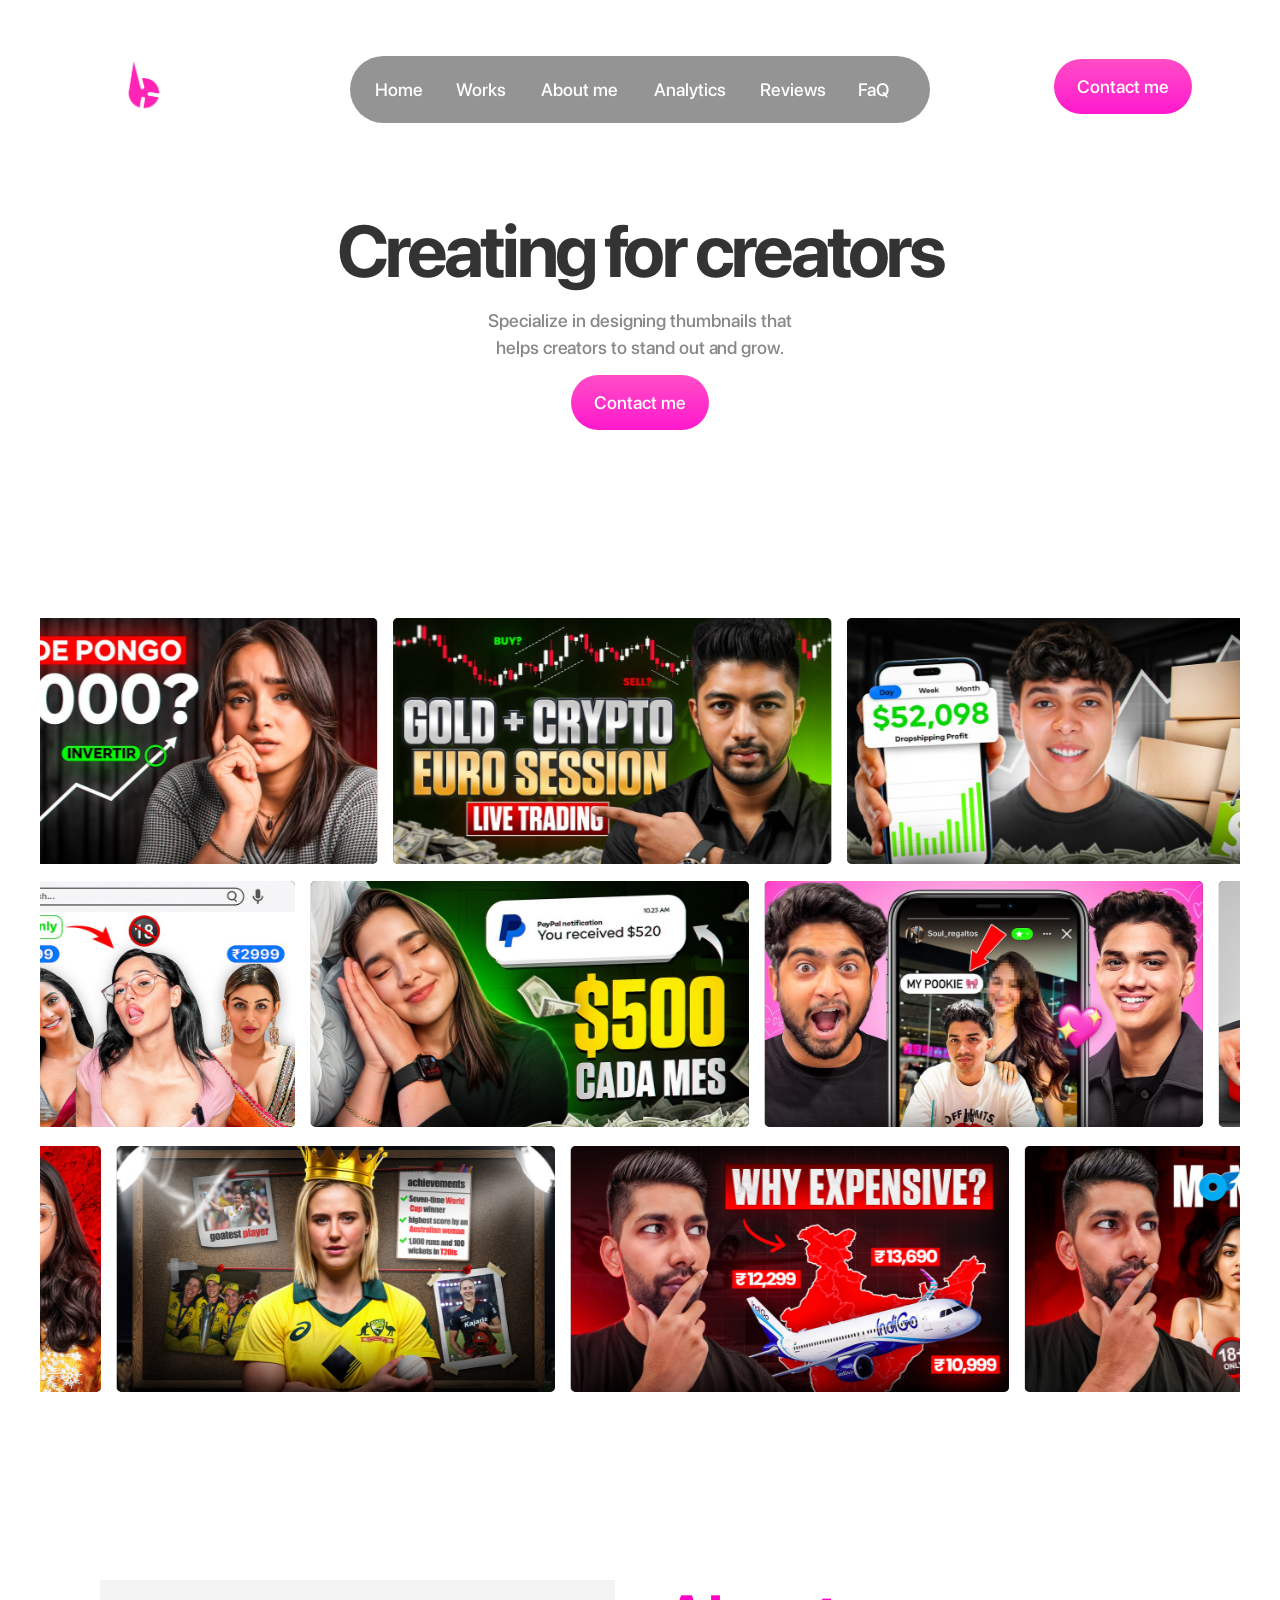
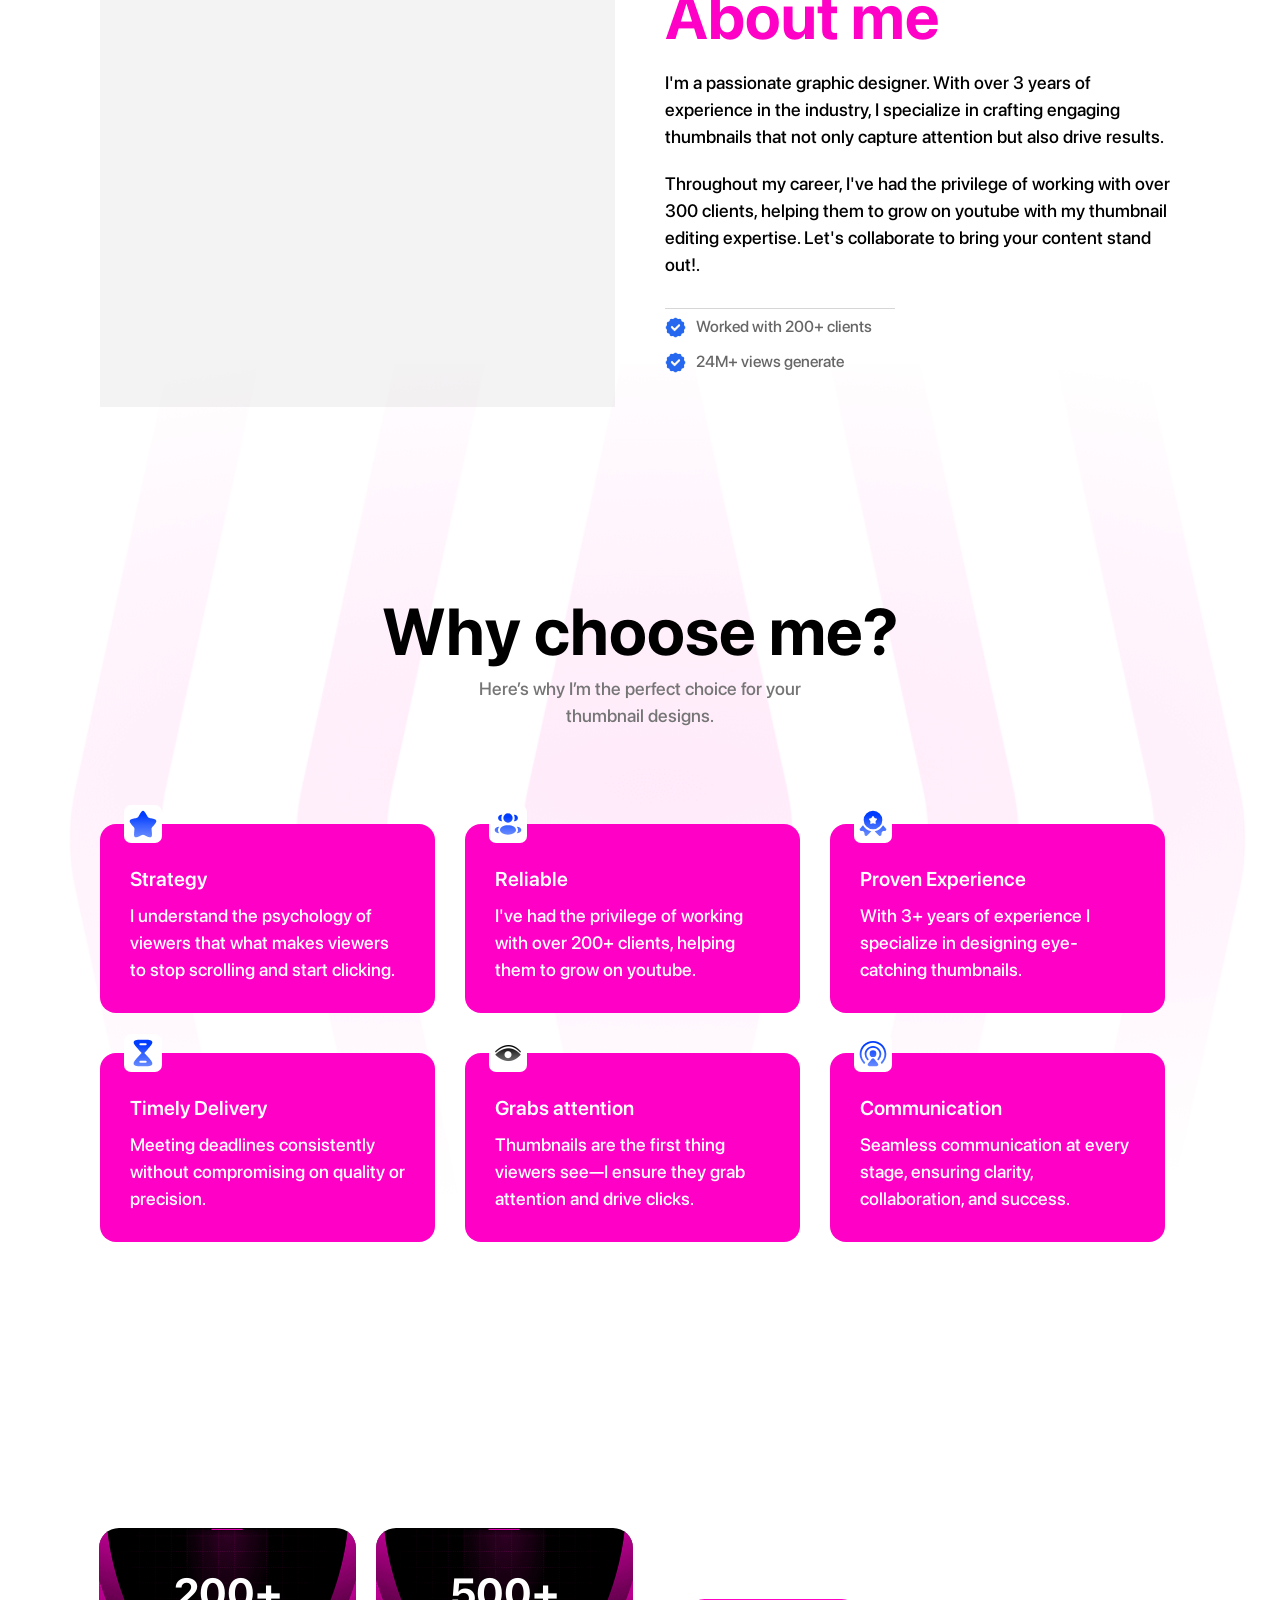
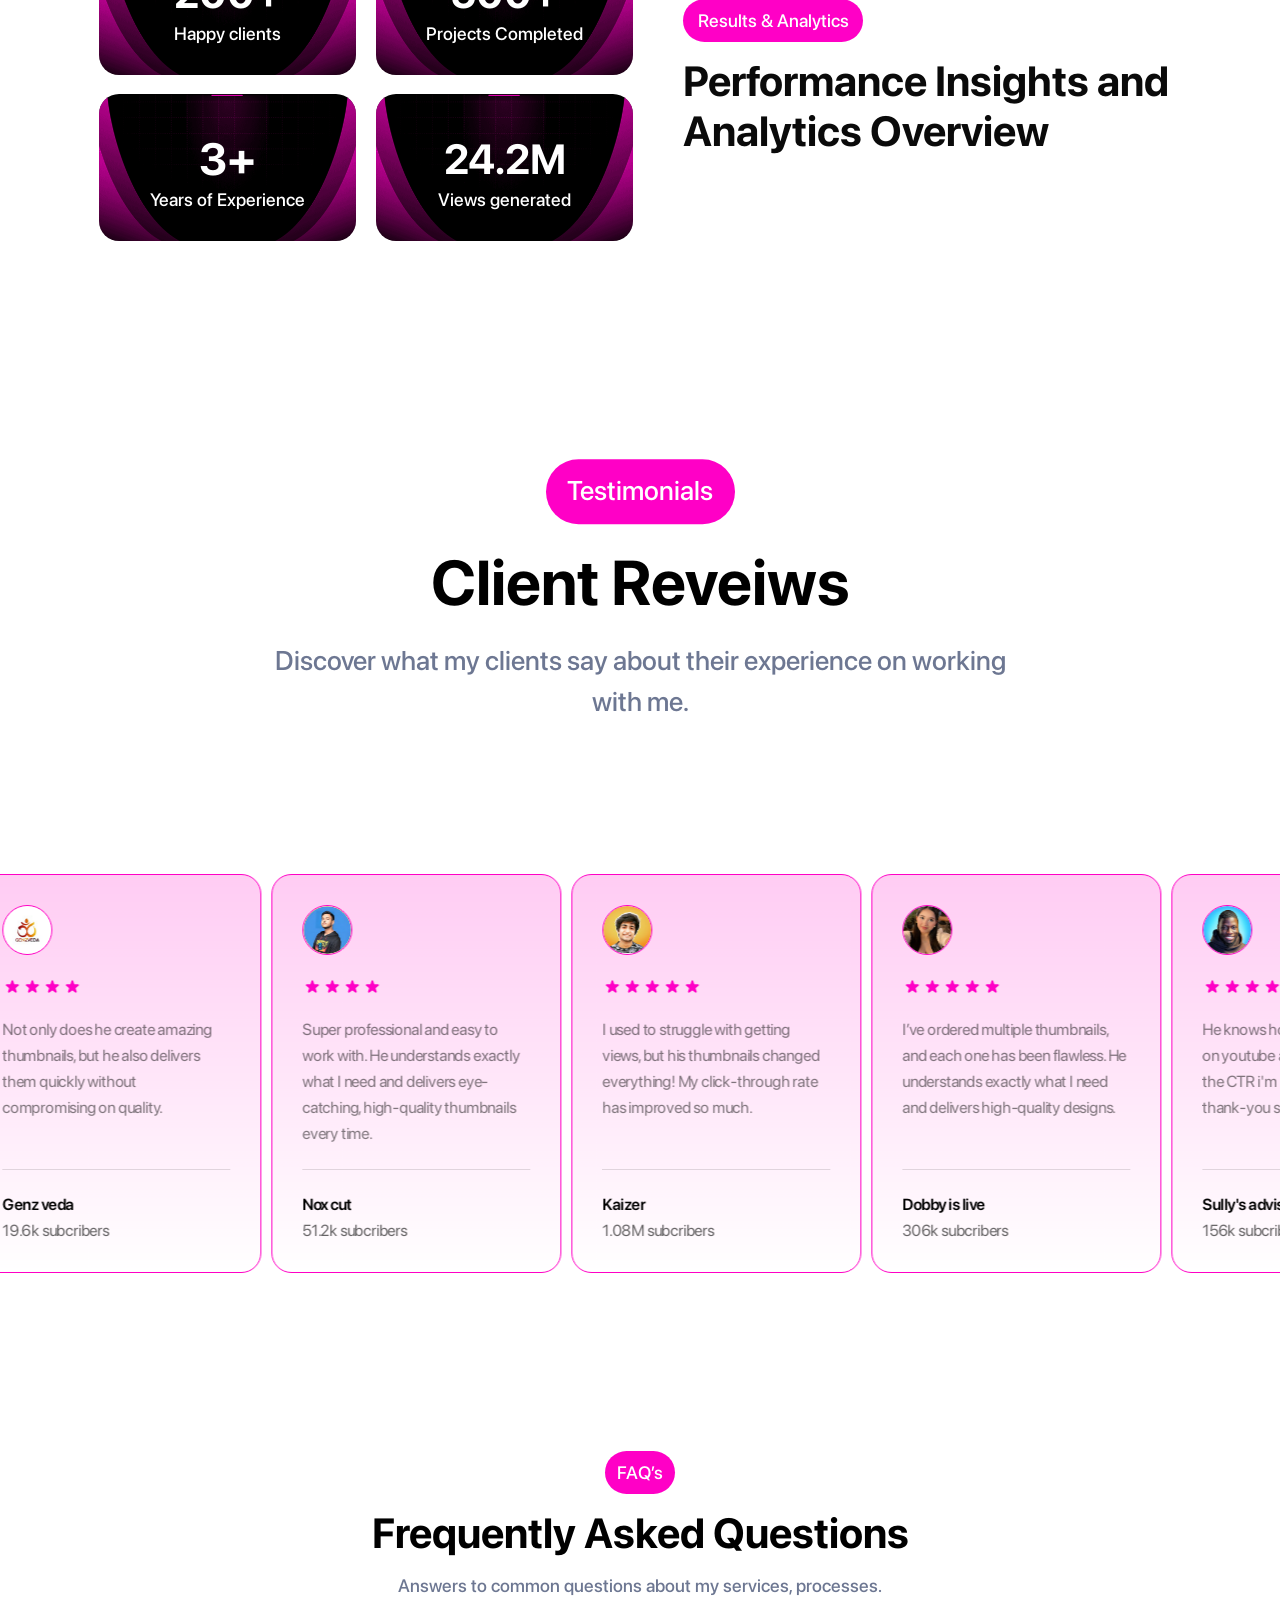
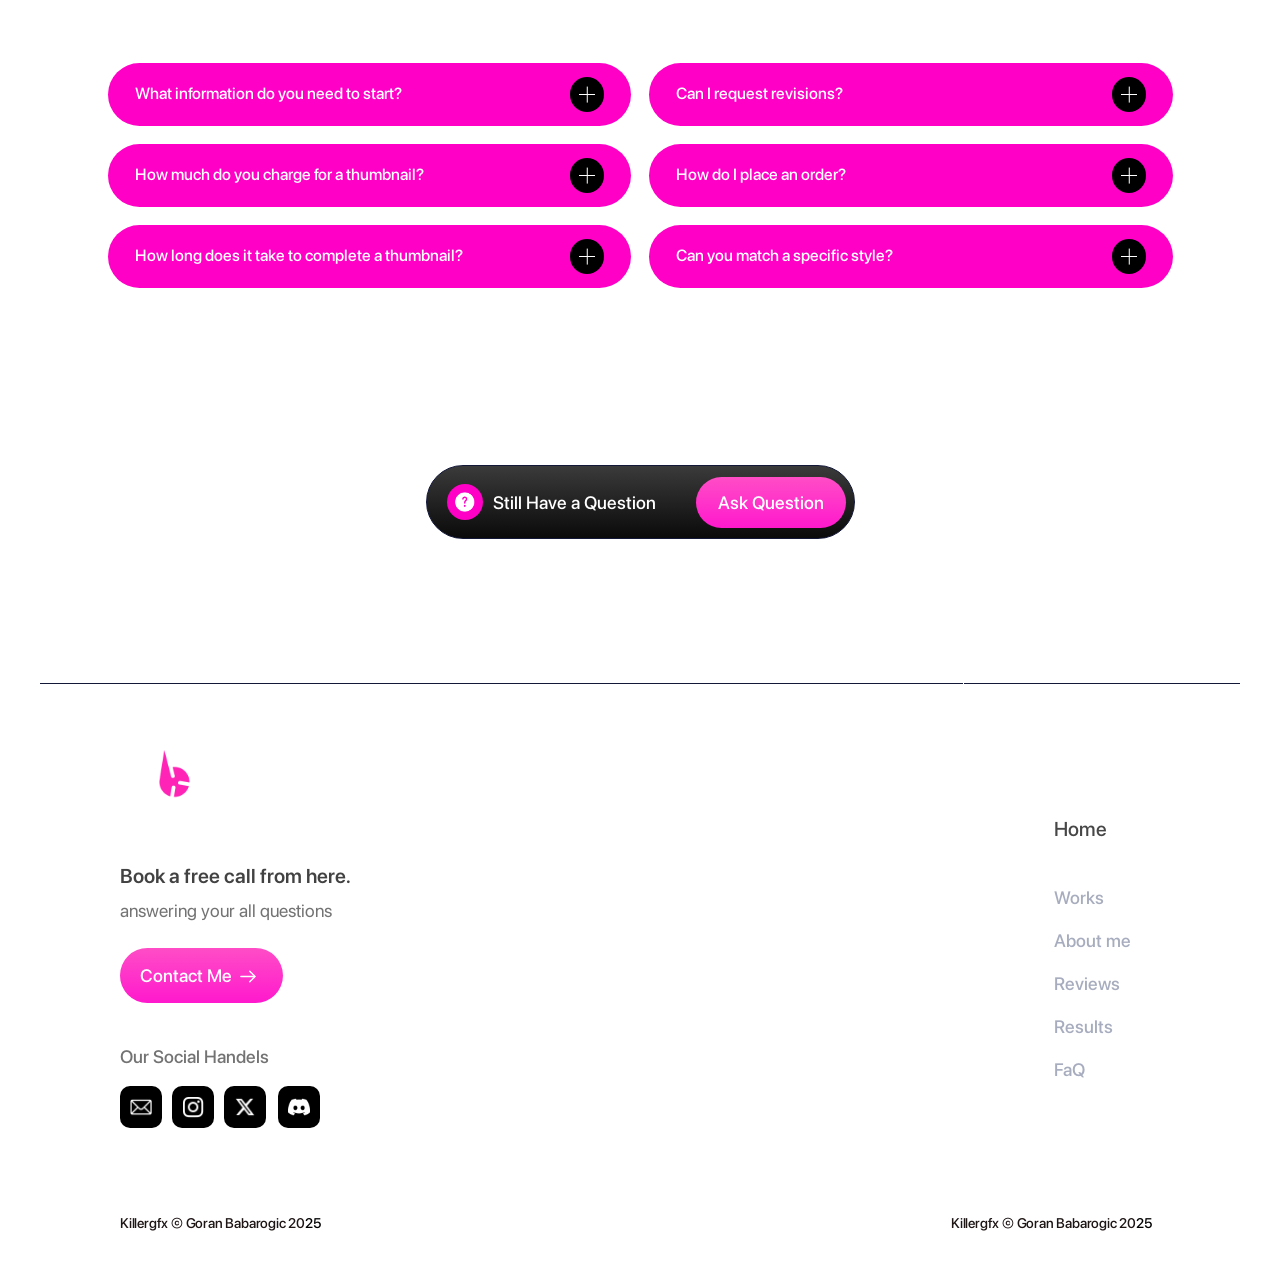
==== index.html @ c254baac "Build Killer Gfx thumbnail portfolio" ====
<!DOCTYPE html>
<html lang="en">
<head>
  <meta charset="UTF-8">
  <meta name="viewport" content="width=1200">
  <meta name="description" content="I'm a passionate graphic designer with 3+ years of experience, specializing in eye-catching YouTube thumbnails that drive results. I've worked with 300+ clients, helping their content stand out. Let’s collaborate!">
  <meta property="og:type" content="website">
  <meta property="og:title" content="Killer Gfx">
  <meta property="og:description" content="I'm a passionate graphic designer with 3+ years of experience, specializing in eye-catching YouTube thumbnails that drive results. I've worked with 300+ clients, helping their content stand out. Let’s collaborate!">
  <meta property="og:image" content="assets/img/og.png">
  <meta name="twitter:card" content="summary_large_image">
  <meta name="twitter:title" content="Killer Gfx">
  <meta name="twitter:description" content="I'm a passionate graphic designer with 3+ years of experience, specializing in eye-catching YouTube thumbnails that drive results. I've worked with 300+ clients, helping their content stand out. Let’s collaborate!">
  <meta name="twitter:image" content="assets/img/og.png">
  <meta name="robots" content="max-image-preview:large">
  <title>Killer Gfx</title>
  <link rel="icon" type="image/png" href="assets/img/favicon.png">
  <link rel="apple-touch-icon" href="assets/img/apple-touch-icon.png">
  <link rel="preload" href="assets/fonts/SF-Pro-Display-Regular.otf" as="font" type="font/otf" crossorigin>
  <link rel="preload" href="assets/fonts/SF-Pro-Display-Bold.otf" as="font" type="font/otf" crossorigin>
  <link rel="stylesheet" href="styles.css">
  <script>document.documentElement.classList.add('js');</script>
</head>
<body>
  <svg width="0" height="0" aria-hidden="true" focusable="false" style="position:absolute">
    <symbol id="star" viewBox="0 0 20 20">
      <path d="M9.049 2.927c.299-.921 1.603-.921 1.902 0l1.07 3.292a1 1 0 0 0 .951.691h3.461c.969 0 1.371 1.239.588 1.809l-2.8 2.034a1 1 0 0 0-.364 1.118l1.07 3.292c.299.921-.755 1.688-1.539 1.118l-2.8-2.034a1 1 0 0 0-1.176 0l-2.8 2.034c-.784.57-1.838-.197-1.539-1.118l1.07-3.292a1 1 0 0 0-.364-1.118L2.98 8.719c-.783-.57-.38-1.809.588-1.809h3.461a1 1 0 0 0 .951-.691l1.07-3.292Z" fill="#ff00c6"/>
    </symbol>
  </svg>

  <nav class="nav" aria-label="Main navigation">
    <div class="nav-inner">
      <a class="nav-logo" href="index.html" aria-label="Killergfx home">
        <img src="assets/img/logo.png" width="99" height="56" alt="Killergfx">
      </a>
      <div class="nav-pill">
        <div class="nav-links">
          <a class="nav-link" href="#home">Home</a>
          <a class="nav-link" href="#portfolio">Works</a>
          <a class="nav-link" href="#about">About me</a>
          <a class="nav-link" href="#result-analytics">Analytics</a>
          <a class="nav-link" href="#testimonials">Reviews</a>
          <a class="nav-link" href="#faq">FaQ</a>
        </div>
      </div>
      <a class="btn-pink nav-cta" href="contact.html">Contact me</a>
    </div>
  </nav>

  <main class="page">
    <header class="hero" id="home">
      <h1 class="hero-title">Creating for creators</h1>
      <p class="hero-sub">Specialize in designing thumbnails that <br>helps creators to stand out and grow.</p>
      <a class="btn-pink hero-cta" href="contact.html">Contact me</a>
    </header>

    <section class="portfolio" id="portfolio" aria-label="Selected thumbnail work">
      <div class="marquee-row" data-speed="50" data-direction="left">
        <div class="marquee-track">
          <div class="thumb"><img src="assets/thumbs/r1-01.jpg" width="438" height="246" alt="Thumbnail design 1" loading="eager"></div>
          <div class="thumb"><img src="assets/thumbs/r1-02.jpg" width="438" height="246" alt="Thumbnail design 2"></div>
          <div class="thumb"><img src="assets/thumbs/r1-03.jpg" width="438" height="246" alt="Thumbnail design 3"></div>
          <div class="thumb"><img src="assets/thumbs/r1-04.jpg" width="438" height="246" alt="Thumbnail design 4"></div>
          <div class="thumb"><img src="assets/thumbs/r1-05.jpg" width="438" height="246" alt="Thumbnail design 5"></div>
          <div class="thumb"><img src="assets/thumbs/r1-06.jpg" width="438" height="246" alt="Thumbnail design 6"></div>
          <div class="thumb"><img src="assets/thumbs/r1-07.jpg" width="438" height="246" alt="Thumbnail design 7"></div>
          <div class="thumb"><img src="assets/thumbs/r1-08.jpg" width="438" height="246" alt="Thumbnail design 8"></div>
          <div class="thumb"><img src="assets/thumbs/r1-09.jpg" width="438" height="246" alt="Thumbnail design 9"></div>
          <div class="thumb"><img src="assets/thumbs/r1-10.jpg" width="438" height="246" alt="Thumbnail design 10"></div>
        </div>
      </div>
      <div class="marquee-row" data-speed="50" data-direction="right" data-offset="170">
        <div class="marquee-track">
          <div class="thumb"><img src="assets/thumbs/r2-01.jpg" width="438" height="246" alt="Thumbnail design 11"></div>
          <div class="thumb"><img src="assets/thumbs/r2-02.jpg" width="438" height="246" alt="Thumbnail design 12"></div>
          <div class="thumb"><img src="assets/thumbs/r2-03.jpg" width="438" height="246" alt="Thumbnail design 13"></div>
          <div class="thumb"><img src="assets/thumbs/r2-04.jpg" width="438" height="246" alt="Thumbnail design 14"></div>
          <div class="thumb"><img src="assets/thumbs/r2-05.jpg" width="438" height="246" alt="Thumbnail design 15"></div>
          <div class="thumb"><img src="assets/thumbs/r2-06.jpg" width="438" height="246" alt="Thumbnail design 16"></div>
          <div class="thumb"><img src="assets/thumbs/r2-07.jpg" width="438" height="246" alt="Thumbnail design 17"></div>
          <div class="thumb"><img src="assets/thumbs/r2-08.jpg" width="438" height="246" alt="Thumbnail design 18"></div>
          <div class="thumb"><img src="assets/thumbs/r2-09.jpg" width="438" height="246" alt="Thumbnail design 19"></div>
          <div class="thumb"><img src="assets/thumbs/r2-10.jpg" width="438" height="246" alt="Thumbnail design 20"></div>
          <div class="thumb"><img src="assets/thumbs/r2-11.jpg" width="438" height="246" alt="Thumbnail design 21"></div>
        </div>
      </div>
      <div class="marquee-row" data-speed="50" data-direction="right" data-offset="430">
        <div class="marquee-track">
          <div class="thumb"><img src="assets/thumbs/r3-01.jpg" width="438" height="246" alt="Thumbnail design 22"></div>
          <div class="thumb"><img src="assets/thumbs/r3-02.jpg" width="438" height="246" alt="Thumbnail design 23"></div>
          <div class="thumb"><img src="assets/thumbs/r3-03.jpg" width="438" height="246" alt="Thumbnail design 24"></div>
          <div class="thumb"><img src="assets/thumbs/r3-04.jpg" width="438" height="246" alt="Thumbnail design 25"></div>
          <div class="thumb"><img src="assets/thumbs/r3-05.jpg" width="438" height="246" alt="Thumbnail design 26"></div>
          <div class="thumb"><img src="assets/thumbs/r3-06.jpg" width="438" height="246" alt="Thumbnail design 27"></div>
          <div class="thumb"><img src="assets/thumbs/r3-07.jpg" width="438" height="246" alt="Thumbnail design 28"></div>
          <div class="thumb"><img src="assets/thumbs/r3-08.jpg" width="438" height="246" alt="Thumbnail design 29"></div>
          <div class="thumb"><img src="assets/thumbs/r3-09.jpg" width="438" height="246" alt="Thumbnail design 30"></div>
        </div>
      </div>
    </section>

    <div class="about-wrap">
      <section class="about" id="about">
        <div class="about-video">
          <video src="assets/video/about.mp4" autoplay muted loop playsinline preload="auto" aria-label="Showreel of thumbnail work"></video>
        </div>
        <div class="about-content">
          <h2>About me</h2>
          <div class="about-copy">
            <p>I'm a passionate graphic designer. With over 3 years of experience in the industry, I specialize in crafting engaging thumbnails that not only capture attention but also drive results.</p>
            <p>Throughout my career, I've had the privilege of working with over 300 clients, helping them to grow on youtube with my thumbnail editing expertise. Let's collaborate to bring your content stand out!.</p>
          </div>
          <div class="about-divider"></div>
          <div class="about-points">
            <div class="about-point"><img src="assets/img/check.png" width="21" height="21" alt=""> <span>Worked with 200+ clients</span></div>
            <div class="about-point"><img src="assets/img/check.png" width="21" height="21" alt=""> <span>24M+ views generate</span></div>
          </div>
        </div>
      </section>

      <section class="why" id="why-us">
        <div class="why-design" aria-hidden="true"><img src="assets/img/design.png" alt=""></div>
        <div class="why-header">
          <h2>Why choose me?</h2>
          <p>Here’s why I’m the perfect choice for your thumbnail designs.</p>
        </div>
        <div class="why-grid">
          <div class="why-row">
            <article class="why-card">
              <div class="why-icon"><img src="assets/img/icon-strategy.svg" alt=""></div>
              <h3>Strategy</h3>
              <p>I understand the psychology of viewers that what makes viewers to stop scrolling and start clicking.</p>
            </article>
            <article class="why-card">
              <div class="why-icon"><img src="assets/img/icon-reliable.svg" alt=""></div>
              <h3>Reliable</h3>
              <p>I've had the privilege of working with over 200+ clients, helping them to grow on youtube.</p>
            </article>
            <article class="why-card">
              <div class="why-icon"><img src="assets/img/icon-experience.svg" alt=""></div>
              <h3>Proven Experience</h3>
              <p>With 3+ years of experience I specialize in designing eye-catching thumbnails.</p>
            </article>
          </div>
          <div class="why-row">
            <article class="why-card">
              <div class="why-icon"><img src="assets/img/icon-timely.svg" alt=""></div>
              <h3>Timely Delivery</h3>
              <p>Meeting deadlines consistently without compromising on quality or precision.</p>
            </article>
            <article class="why-card">
              <div class="why-icon"><img src="assets/img/icon-attention.png" alt=""></div>
              <h3>Grabs attention</h3>
              <p>Thumbnails are the first thing viewers see—I ensure they grab attention and drive clicks.</p>
            </article>
            <article class="why-card">
              <div class="why-icon"><img src="assets/img/icon-communication.svg" alt=""></div>
              <h3>Communication</h3>
              <p>Seamless communication at every stage, ensuring clarity, collaboration, and success.</p>
            </article>
          </div>
        </div>
      </section>
    </div>

    <section class="results" id="result-analytics" aria-label="Results and analytics">
      <div class="results-cards">
        <article class="stat-card">
          <img src="assets/img/result-bg.png" alt="">
          <h2>200+</h2>
          <p>Happy clients</p>
        </article>
        <article class="stat-card">
          <img src="assets/img/result-bg.png" alt="">
          <h2>500+</h2>
          <p>Projects Completed</p>
        </article>
        <article class="stat-card stat-card--small">
          <img src="assets/img/result-bg.png" alt="">
          <h2 data-years>1+</h2>
          <p>Years of Experience</p>
        </article>
        <article class="stat-card">
          <img src="assets/img/result-bg.png" alt="">
          <h2>24.2M</h2>
          <p>Views generated</p>
        </article>
      </div>
      <div class="results-right">
        <div class="pill">Results &amp; Analytics</div>
        <h2>Performance Insights and Analytics Overview</h2>
      </div>
    </section>

    <section class="testimonials" id="testimonials">
      <div class="testi-head">
        <div class="pill">Testimonials</div>
        <h2>Client Reveiws</h2>
        <p>Discover what my clients say about their experience on working with me.</p>
      </div>
    </section>

    <div class="testi-ticker" aria-label="Client testimonials">
      <ul class="testi-track" id="testiTrack">
        <li>
          <article class="testi-card">
            <div class="testi-content">
              <div class="testi-top">
                <div class="testi-avatar"><img src="assets/img/avatar-1.jpg" width="50" height="50" alt="Jazmin bautista"></div>
                <div class="testi-social" aria-hidden="true"></div>
              </div>
              <div class="testi-middle">
                <div class="stars" aria-label="5 out of 5 stars">
                  <svg viewBox="0 0 20 20"><use href="#star"/></svg><svg viewBox="0 0 20 20"><use href="#star"/></svg><svg viewBox="0 0 20 20"><use href="#star"/></svg><svg viewBox="0 0 20 20"><use href="#star"/></svg><svg viewBox="0 0 20 20"><use href="#star"/></svg>
                </div>
                <p class="testi-body">I really love your work. While there’s tons of thumbnail designers I really love how you are professional and able to turn in work very efficiently.</p>
              </div>
              <div class="testi-bottom">
                <div class="testi-sep"></div>
                <div class="testi-meta">
                  <p class="testi-name">Jazmin bautista</p>
                  <p class="testi-subs">66.9k subcribers</p>
                </div>
              </div>
            </div>
          </article>
        </li>
        <li>
          <article class="testi-card">
            <div class="testi-content">
              <div class="testi-top">
                <div class="testi-avatar"><img src="assets/img/avatar-2.jpg" width="50" height="50" alt="Traders paradise"></div>
                <div class="testi-social" aria-hidden="true"></div>
              </div>
              <div class="testi-middle">
                <div class="stars" aria-label="5 out of 5 stars">
                  <svg viewBox="0 0 20 20"><use href="#star"/></svg><svg viewBox="0 0 20 20"><use href="#star"/></svg><svg viewBox="0 0 20 20"><use href="#star"/></svg><svg viewBox="0 0 20 20"><use href="#star"/></svg><svg viewBox="0 0 20 20"><use href="#star"/></svg>
                </div>
                <p class="testi-body">we are working together since last 6 months, and his thumbnails are so good that its not only make my videos clickable but also save my time.</p>
              </div>
              <div class="testi-bottom">
                <div class="testi-sep"></div>
                <div class="testi-meta">
                  <p class="testi-name">Traders paradise</p>
                  <p class="testi-subs">736k subcribers</p>
                </div>
              </div>
            </div>
          </article>
        </li>
        <li>
          <article class="testi-card">
            <div class="testi-content">
              <div class="testi-top">
                <div class="testi-avatar"><img src="assets/img/avatar-3.jpg" width="50" height="50" alt="Emiir"></div>
                <div class="testi-social" aria-hidden="true"></div>
              </div>
              <div class="testi-middle">
                <div class="stars" aria-label="5 out of 5 stars">
                  <svg viewBox="0 0 20 20"><use href="#star"/></svg><svg viewBox="0 0 20 20"><use href="#star"/></svg><svg viewBox="0 0 20 20"><use href="#star"/></svg><svg viewBox="0 0 20 20"><use href="#star"/></svg><svg viewBox="0 0 20 20"><use href="#star"/></svg>
                </div>
                <p class="testi-body">"I absolutely love his gaming thumbnails! If you're looking for a top-notch thumbnail designer, I highly recommend him. His work is simply amazing!</p>
              </div>
              <div class="testi-bottom">
                <div class="testi-sep"></div>
                <div class="testi-meta">
                  <p class="testi-name">Emiir</p>
                  <p class="testi-subs">43.7k subcribers</p>
                </div>
              </div>
            </div>
          </article>
        </li>
        <li>
          <article class="testi-card">
            <div class="testi-content">
              <div class="testi-top">
                <div class="testi-avatar"><img src="assets/img/avatar-4.jpg" width="50" height="50" alt="Genz veda"></div>
                <div class="testi-social" aria-hidden="true"></div>
              </div>
              <div class="testi-middle">
                <div class="stars" aria-label="4 out of 5 stars">
                  <svg viewBox="0 0 20 20"><use href="#star"/></svg><svg viewBox="0 0 20 20"><use href="#star"/></svg><svg viewBox="0 0 20 20"><use href="#star"/></svg><svg viewBox="0 0 20 20"><use href="#star"/></svg>
                </div>
                <p class="testi-body">Not only does he create amazing thumbnails, but he also delivers them quickly without compromising on quality.</p>
              </div>
              <div class="testi-bottom">
                <div class="testi-sep"></div>
                <div class="testi-meta">
                  <p class="testi-name">Genz veda</p>
                  <p class="testi-subs">19.6k subcribers</p>
                </div>
              </div>
            </div>
          </article>
        </li>
        <li>
          <article class="testi-card">
            <div class="testi-content">
              <div class="testi-top">
                <div class="testi-avatar"><img src="assets/img/avatar-5.jpg" width="50" height="50" alt="Nox cut"></div>
                <div class="testi-social" aria-hidden="true"></div>
              </div>
              <div class="testi-middle">
                <div class="stars" aria-label="4 out of 5 stars">
                  <svg viewBox="0 0 20 20"><use href="#star"/></svg><svg viewBox="0 0 20 20"><use href="#star"/></svg><svg viewBox="0 0 20 20"><use href="#star"/></svg><svg viewBox="0 0 20 20"><use href="#star"/></svg>
                </div>
                <p class="testi-body">Super professional and easy to work with. He understands exactly what I need and delivers eye-catching, high-quality thumbnails every time.</p>
              </div>
              <div class="testi-bottom">
                <div class="testi-sep"></div>
                <div class="testi-meta">
                  <p class="testi-name">Nox cut</p>
                  <p class="testi-subs">51.2k subcribers</p>
                </div>
              </div>
            </div>
          </article>
        </li>
        <li>
          <article class="testi-card">
            <div class="testi-content">
              <div class="testi-top">
                <div class="testi-avatar"><img src="assets/img/avatar-6.jpg" width="50" height="50" alt="Kaizer"></div>
                <div class="testi-social" aria-hidden="true"></div>
              </div>
              <div class="testi-middle">
                <div class="stars" aria-label="5 out of 5 stars">
                  <svg viewBox="0 0 20 20"><use href="#star"/></svg><svg viewBox="0 0 20 20"><use href="#star"/></svg><svg viewBox="0 0 20 20"><use href="#star"/></svg><svg viewBox="0 0 20 20"><use href="#star"/></svg><svg viewBox="0 0 20 20"><use href="#star"/></svg>
                </div>
                <p class="testi-body">I used to struggle with getting views, but his thumbnails changed everything! My click-through rate has improved so much.</p>
              </div>
              <div class="testi-bottom">
                <div class="testi-sep"></div>
                <div class="testi-meta">
                  <p class="testi-name">Kaizer</p>
                  <p class="testi-subs">1.08M subcribers</p>
                </div>
              </div>
            </div>
          </article>
        </li>
        <li>
          <article class="testi-card">
            <div class="testi-content">
              <div class="testi-top">
                <div class="testi-avatar"><img src="assets/img/avatar-7.jpg" width="50" height="50" alt="Dobby is live"></div>
                <div class="testi-social" aria-hidden="true"></div>
              </div>
              <div class="testi-middle">
                <div class="stars" aria-label="5 out of 5 stars">
                  <svg viewBox="0 0 20 20"><use href="#star"/></svg><svg viewBox="0 0 20 20"><use href="#star"/></svg><svg viewBox="0 0 20 20"><use href="#star"/></svg><svg viewBox="0 0 20 20"><use href="#star"/></svg><svg viewBox="0 0 20 20"><use href="#star"/></svg>
                </div>
                <p class="testi-body">I’ve ordered multiple thumbnails, and each one has been flawless. He understands exactly what I need and delivers high-quality designs.</p>
              </div>
              <div class="testi-bottom">
                <div class="testi-sep"></div>
                <div class="testi-meta">
                  <p class="testi-name">Dobby is live</p>
                  <p class="testi-subs">306k subcribers</p>
                </div>
              </div>
            </div>
          </article>
        </li>
        <li>
          <article class="testi-card">
            <div class="testi-content">
              <div class="testi-top">
                <div class="testi-avatar"><img src="assets/img/avatar-8.jpg" width="50" height="50" alt="Sully's advise"></div>
                <div class="testi-social" aria-hidden="true"></div>
              </div>
              <div class="testi-middle">
                <div class="stars" aria-label="5 out of 5 stars">
                  <svg viewBox="0 0 20 20"><use href="#star"/></svg><svg viewBox="0 0 20 20"><use href="#star"/></svg><svg viewBox="0 0 20 20"><use href="#star"/></svg><svg viewBox="0 0 20 20"><use href="#star"/></svg><svg viewBox="0 0 20 20"><use href="#star"/></svg>
                </div>
                <p class="testi-body">He knows how thumbnails works on youtube as per your audience, the CTR i'm getting now is crazy, thank-you so much for your efforts.</p>
              </div>
              <div class="testi-bottom">
                <div class="testi-sep"></div>
                <div class="testi-meta">
                  <p class="testi-name">Sully's advise</p>
                  <p class="testi-subs">156k subcribers</p>
                </div>
              </div>
            </div>
          </article>
        </li>
      </ul>
    </div>

    <header class="faq-outer">
      <div class="faq-inner" id="faq">
        <div class="faq-head">
          <div class="pill">FAQ’s</div>
          <h2>Frequently Asked Questions</h2>
          <p>Answers to common questions about my services, processes.</p>
        </div>

        <div class="faq-grid-wrap">
          <div class="faq-grid">
            <div class="faq-col">
            <div class="faq-item">
              <div class="faq-card">
                <button class="faq-btn" type="button" aria-expanded="false" aria-controls="faq-a1">
                  <span class="faq-question">What information do you need to start?</span>
                  <span class="faq-icon" aria-hidden="true"><i></i><i></i></span>
                </button>
                <div class="faq-answer" id="faq-a1" role="region">
                  <div>
                    <div class="faq-answer-inner">
                      <div class="faq-line"></div>
                      <div class="faq-answer-text">I typically need:<br><br>~Video/topic details.<br><br>~Preferred text/title.<br><br>~Any specific images or thumbnail refrences.<br><br>Color/style preferences.</div>
                    </div>
                  </div>
                </div>
              </div>
            </div>
            <div class="faq-item">
              <div class="faq-card">
                <button class="faq-btn" type="button" aria-expanded="false" aria-controls="faq-a2">
                  <span class="faq-question">How much do you charge for a thumbnail?</span>
                  <span class="faq-icon" aria-hidden="true"><i></i><i></i></span>
                </button>
                <div class="faq-answer" id="faq-a2" role="region">
                  <div>
                    <div class="faq-answer-inner">
                      <div class="faq-line"></div>
                      <div class="faq-answer-text">My pricing depends on the complexity and the type of the thumbnail.</div>
                    </div>
                  </div>
                </div>
              </div>
            </div>
            <div class="faq-item">
              <div class="faq-card">
                <button class="faq-btn" type="button" aria-expanded="false" aria-controls="faq-a3">
                  <span class="faq-question">How long does it take to complete a thumbnail?</span>
                  <span class="faq-icon" aria-hidden="true"><i></i><i></i></span>
                </button>
                <div class="faq-answer" id="faq-a3" role="region">
                  <div>
                    <div class="faq-answer-inner">
                      <div class="faq-line"></div>
                      <div class="faq-answer-text">A thumbnail is usually takes 24-48 hours, but urgent requests can be accommodated.</div>
                    </div>
                  </div>
                </div>
              </div>
            </div>
          </div>

          <div class="faq-col">
            <div class="faq-item">
              <div class="faq-card">
                <button class="faq-btn" type="button" aria-expanded="false" aria-controls="faq-a4">
                  <span class="faq-question">Can I request revisions?</span>
                  <span class="faq-icon" aria-hidden="true"><i></i><i></i></span>
                </button>
                <div class="faq-answer" id="faq-a4" role="region">
                  <div>
                    <div class="faq-answer-inner">
                      <div class="faq-line"></div>
                      <div class="faq-answer-text">Yes! I offer 3 revisions (minor). Additional revisions may have extra costs.</div>
                    </div>
                  </div>
                </div>
              </div>
            </div>
            <div class="faq-item">
              <div class="faq-card">
                <button class="faq-btn" type="button" aria-expanded="false" aria-controls="faq-a5">
                  <span class="faq-question">How do I place an order?</span>
                  <span class="faq-icon" aria-hidden="true"><i></i><i></i></span>
                </button>
                <div class="faq-answer" id="faq-a5" role="region">
                  <div>
                    <div class="faq-answer-inner">
                      <div class="faq-line"></div>
                      <div class="faq-answer-text">Just send me a message with your requirements, and we’ll get started!</div>
                    </div>
                  </div>
                </div>
              </div>
            </div>
            <div class="faq-item">
              <div class="faq-card">
                <button class="faq-btn" type="button" aria-expanded="false" aria-controls="faq-a6">
                  <span class="faq-question">Can you match a specific style?</span>
                  <span class="faq-icon" aria-hidden="true"><i></i><i></i></span>
                </button>
                <div class="faq-answer" id="faq-a6" role="region">
                  <div>
                    <div class="faq-answer-inner">
                      <div class="faq-line"></div>
                      <div class="faq-answer-text">Absolutely! Send me reference images, and I'll create the thumbnail.</div>
                    </div>
                  </div>
                </div>
              </div>
            </div>
          </div>
          </div>
        </div>

        <div class="faq-still">
          <div class="faq-still-sub">
            <div class="faq-still-icon"><img src="assets/img/still-icon.png" alt=""></div>
            <p>Still Have a Question</p>
          </div>
          <a class="faq-ask" href="contact.html">Ask Question</a>
        </div>
      </div>
    </header>

    <footer class="footer">
      <div class="footer-main">
        <a href="index.html" aria-label="Killergfx home"><img class="footer-logo" src="assets/img/footer-logo.png" width="109" height="98" alt="Killergfx"></a>
        <div class="footer-copy">
          <h3>Book a free call from here.</h3>
          <p>answering your all questions</p>
        </div>
        <a class="footer-cta" href="contact.html">Contact Me <img src="assets/img/arrow.svg" width="20" height="20" alt=""></a>
        <div class="footer-socials">
          <h3>Our Social Handels</h3>
          <div class="social-row">
            <a class="social-btn" href="mailto:sameerkumar04300@gmail.com" aria-label="Email"><img src="assets/img/social-linkedin.png" width="22" height="22" alt=""></a>
            <a class="social-btn" href="https://www.instagram.com/ig_killer_gfx" target="_blank" rel="noopener" aria-label="Instagram"><img src="assets/img/social-x.png" width="22" height="22" alt=""></a>
            <a class="social-btn" href="https://x.com/ig_killer_gfx" target="_blank" rel="noopener" aria-label="X"><img src="assets/img/social-instagram.png" width="22" height="22" alt=""></a>
            <a class="social-btn" href="https://discord.gg/qPAbrKvU" target="_blank" rel="noopener" aria-label="Discord"><img src="assets/img/social-discord.png" width="22" height="22" alt=""></a>
          </div>
        </div>
      </div>
      <div class="footer-nav">
        <h3>Home</h3>
        <div class="footer-links">
          <a href="#portfolio">Works</a>
          <a href="#about">About me</a>
          <a href="#testimonials">Reviews</a>
          <a href="#result-analytics">Results</a>
          <a href="#faq">FaQ</a>
        </div>
      </div>
      <div class="footer-legal"><a href="index.html">Killergfx © Goran Babarogic 20</a><span>25</span></div>
      <div class="footer-legal footer-legal--right"><a href="index.html">Killergfx © Goran Babarogic 20</a><span>25</span></div>
    </footer>
  </main>

  <script src="script.js" defer></script>
</body>
</html>
---- styles.css ----
/* ==========================================================================
   Killergfx — pixel match rebuild
   SF Pro Display everywhere.
   ========================================================================== */

@font-face {
  font-family: "SF Pro Display";
  src: url("assets/fonts/SF-Pro-Display-Regular.otf") format("opentype");
  font-weight: 400;
  font-style: normal;
  font-display: swap;
}
@font-face {
  font-family: "SF Pro Display";
  src: url("assets/fonts/SF-Pro-Display-Medium.otf") format("opentype");
  font-weight: 500;
  font-style: normal;
  font-display: swap;
}
@font-face {
  font-family: "SF Pro Display";
  src: url("assets/fonts/SF-Pro-Display-Semibold.otf") format("opentype");
  font-weight: 600;
  font-style: normal;
  font-display: swap;
}
@font-face {
  font-family: "SF Pro Display";
  src: url("assets/fonts/SF-Pro-Display-Bold.otf") format("opentype");
  font-weight: 700;
  font-style: normal;
  font-display: swap;
}

:root {
  --pink: #ff00c6;
  --pink-light: #ff4dc6;
  --pink-deep: #ff19cd;
  --ink: #0a0a0a;
  --grey-text: #6d7792;
  --navy: #131839;
  --font: "SF Pro Display", -apple-system, BlinkMacSystemFont, "Segoe UI", sans-serif;
}

*,
*::before,
*::after {
  box-sizing: border-box;
}

html {
  overflow-x: hidden;
  scroll-behavior: smooth;
}

body {
  margin: 0;
  padding: 0;
  min-width: 1200px;
  overflow-x: hidden;
  background: #ffffff;
  color: #000000;
  font-family: var(--font);
  -webkit-font-smoothing: antialiased;
  -moz-osx-font-smoothing: grayscale;
  text-rendering: optimizeLegibility;
}

a {
  color: inherit;
  text-decoration: none;
}

button,
input,
textarea {
  font: inherit;
  color: inherit;
}

button {
  border: 0;
  background: none;
  cursor: pointer;
}

img,
video {
  display: block;
  max-width: 100%;
}

h1,
h2,
h3,
h4,
p {
  margin: 0;
  font-weight: 400;
}

::selection {
  background: var(--pink);
  color: #ffffff;
}

/* --------------------------------------------------------------------------
   Shared bits
   -------------------------------------------------------------------------- */

.page {
  position: relative;
  width: 1200px;
  margin: 0 auto;
  padding-top: 27px;
}

.page--contact {
  padding-top: 0;
}

#home,
#about,
#result-analytics,
#testimonials,
#faq {
  scroll-margin-top: 150px;
}

#portfolio {
  scroll-margin-top: 0;
}

.pill {
  display: inline-flex;
  align-items: center;
  justify-content: center;
  height: 43px;
  padding: 8px 12px;
  border-radius: 100px;
  background: var(--pink);
  color: #ffffff;
  font-size: 18px;
  font-weight: 500;
  line-height: 27px;
  white-space: nowrap;
}

.btn-pink {
  display: inline-flex;
  align-items: center;
  justify-content: center;
  gap: 6px;
  padding: 14px 20px;
  border-radius: 100px;
  background: linear-gradient(180deg, rgb(255, 77, 198), rgb(255, 25, 205));
  color: #ffffff;
  font-size: 18px;
  font-weight: 500;
  line-height: 27px;
  white-space: nowrap;
  transition: transform 0.35s cubic-bezier(0.22, 1, 0.36, 1), filter 0.35s ease;
}

.btn-pink:hover {
  transform: scale(1.1);
  background: linear-gradient(180deg, rgb(255, 130, 228), rgb(255, 0, 198));
}

.btn-pink:active {
  transform: scale(0.97);
}

.btn-pink svg,
.btn-pink img {
  flex: none;
}

/* --------------------------------------------------------------------------
   Navigation
   -------------------------------------------------------------------------- */

.nav {
  position: fixed;
  top: 19px;
  left: 0;
  z-index: 100;
  width: 100%;
  height: 104px;
  pointer-events: none;
}

.nav--static {
  position: relative;
  top: 0;
  height: 104px;
}

.nav-inner {
  position: relative;
  width: 1200px;
  height: 104px;
  margin: 0 auto;
  pointer-events: none;
}

.nav-logo {
  position: absolute;
  top: 39px;
  left: 54px;
  z-index: 3;
  display: block;
  width: 99px;
  height: 56px;
  pointer-events: auto;
  transform-origin: 50% 50%;
  transition: transform 0.3s cubic-bezier(0.22, 1, 0.36, 1);
}

.nav-logo:hover {
  transform: scale(1.2222);
}

.nav-logo img {
  width: 100%;
  height: 100%;
  object-fit: contain;
}

.nav-pill {
  position: absolute;
  top: 37px;
  left: 50%;
  z-index: 2;
  display: flex;
  align-items: center;
  width: 580px;
  height: 67px;
  padding: 8px 24px 8px 8px;
  transform: translateX(-50%);
  border-radius: 100px;
  background: rgba(0, 0, 0, 0.42);
  -webkit-backdrop-filter: blur(68px);
  backdrop-filter: blur(68px);
  pointer-events: auto;
}

.nav-links {
  display: flex;
  align-items: center;
  width: 548px;
  height: 51px;
}

.nav-link {
  display: flex;
  align-items: center;
  justify-content: center;
  height: 51px;
  padding: 12px 16px;
  color: #ffffff;
  font-size: 18px;
  font-weight: 500;
  line-height: 27px;
  letter-spacing: 0;
  white-space: nowrap;
  transition: opacity 0.25s ease;
}

.nav-link:nth-child(1) { width: 81px; }
.nav-link:nth-child(2) { width: 83px; }
.nav-link:nth-child(3) { width: 114px; }
.nav-link:nth-child(4) { width: 108px; }
.nav-link:nth-child(5) { width: 97px; }
.nav-link:nth-child(6) { width: 65px; }

.nav-cta {
  position: absolute;
  top: 40px;
  right: 48px;
  z-index: 3;
  width: 138px;
  height: 55px;
  pointer-events: auto;
}

/* --------------------------------------------------------------------------
   Hero
   -------------------------------------------------------------------------- */

.hero {
  position: relative;
  display: flex;
  flex-direction: column;
  align-items: center;
  width: 1200px;
  height: 508px;
  padding-top: 181px;
}

.hero-title {
  color: #333333;
  font-size: 73px;
  font-weight: 700;
  line-height: 1.2;
  letter-spacing: -3.81px;
  text-align: center;
  white-space: nowrap;
}

.hero-sub {
  width: 690px;
  margin-top: 11px;
  color: #888888;
  font-size: 18.2px;
  font-weight: 500;
  line-height: 1.5;
  letter-spacing: -0.05px;
  text-align: center;
}

.hero-cta {
  position: absolute;
  bottom: 105px;
  left: 50%;
  width: 138px;
  height: 55px;
  transform: translateX(-50%);
  transition: transform 0.3s cubic-bezier(0.22, 1, 0.36, 1);
}

.hero-cta:hover {
  transform: translateX(-50%) scale(1.21);
  background: linear-gradient(180deg, rgb(255, 130, 228), rgb(255, 0, 198));
}

.hero-cta:active {
  transform: translateX(-50%) scale(0.97);
}

/* Intro appear animation — matches the live Framer appear effect:
   y 80 -> 0, scale 0.9 -> 1 (subtitle 0.9 -> 1.4),
   delay 0.2s, duration 2s, cubic-bezier(0.16, 1, 0.3, 1). */
.js .hero-title,
.js .hero-sub,
.js .hero-cta {
  opacity: 0;
}

.js.is-ready .hero-title,
.js.is-ready .hero-sub,
.js.is-ready .hero-cta {
  opacity: 1;
}

.js.is-ready .hero-title {
  animation: heroTitleIn 2s cubic-bezier(0.16, 1, 0.3, 1) 0.2s backwards;
}

.js.is-ready .hero-sub {
  animation: heroSubIn 2s cubic-bezier(0.16, 1, 0.3, 1) 0.2s backwards;
}

.js.is-ready .hero-cta {
  animation: heroCtaIn 2s cubic-bezier(0.16, 1, 0.3, 1) 0.2s backwards;
}

@keyframes heroTitleIn {
  from {
    opacity: 0;
    transform: translateY(80px) scale(0.9);
  }
  to {
    opacity: 1;
    transform: translateY(0) scale(1);
  }
}

@keyframes heroSubIn {
  from {
    opacity: 0;
    transform: translateY(80px) scale(0.642857);
  }
  to {
    opacity: 1;
    transform: translateY(0) scale(1);
  }
}

@keyframes heroCtaIn {
  from {
    opacity: 0;
    transform: translate(-50%, 80px) scale(0.9);
  }
  to {
    opacity: 1;
    transform: translate(-50%, 0) scale(1);
  }
}

/* --------------------------------------------------------------------------
   Portfolio ticker
   -------------------------------------------------------------------------- */

.portfolio {
  position: relative;
  width: 1200px;
  height: 950px;
  margin-top: 27px;
  overflow: hidden;
}

.marquee-row {
  position: absolute;
  top: 56px;
  left: 0;
  width: 1200px;
  height: 246px;
  overflow: visible;
}

.js .marquee-row {
  opacity: 0;
}

.js.is-ready .marquee-row {
  opacity: 1;
  animation: marqueeRowIn 1s cubic-bezier(0.44, 0, 0.56, 1) 0.3s backwards;
}

@keyframes marqueeRowIn {
  from {
    opacity: 0;
    transform: translateY(24px);
  }
  to {
    opacity: 1;
    transform: translateY(0);
  }
}

.marquee-row:nth-child(2) {
  top: 319px;
}

.marquee-row:nth-child(3) {
  top: 584px;
}

.marquee-track {
  display: flex;
  align-items: center;
  gap: 16px;
  width: max-content;
  will-change: transform;
}

.thumb {
  position: relative;
  flex: none;
  width: 438px;
  height: 246px;
  overflow: visible;
  border-radius: 5px;
  background: #101010;
  transition: transform 0.5s cubic-bezier(0.22, 1, 0.36, 1);
}

.thumb:hover {
  transform: scale(1.05);
}

.thumb img {
  width: 100%;
  height: 100%;
  border-radius: 5px;
  object-fit: cover;
  will-change: transform;
}

/* --------------------------------------------------------------------------
   About
   -------------------------------------------------------------------------- */

.about-wrap {
  position: relative;
  width: 1080px;
  height: 1330px;
  margin: 27px auto 0;
}

.about {
  position: relative;
  width: 1080px;
  height: 510px;
}

.about-video {
  position: absolute;
  top: 41px;
  left: 0;
  width: 515px;
  height: 427px;
  overflow: hidden;
  background: #f3f3f3;
}

.about-video video {
  width: 100%;
  height: 100%;
  object-fit: cover;
}

.about-content {
  position: absolute;
  top: 41px;
  left: 565px;
  width: 515px;
}

.about-content h2 {
  color: var(--pink);
  font-size: 62px;
  font-weight: 700;
  line-height: 74px;
  letter-spacing: 0;
}

.about-copy {
  margin-top: 15px;
}

.about-copy p {
  color: #000000;
  font-size: 18px;
  font-weight: 500;
  line-height: 27px;
}

.about-copy p + p {
  margin-top: 20px;
}

.about-divider {
  width: 230px;
  height: 1px;
  margin-top: 30px;
  background: rgba(0, 0, 0, 0.16);
}

.about-points {
  margin-top: 5px;
}

.about-point {
  display: flex;
  align-items: center;
  gap: 10px;
  height: 26px;
  color: rgba(0, 0, 0, 0.6);
  font-size: 16px;
  font-weight: 500;
  line-height: 26px;
}

.about-point + .about-point {
  margin-top: 9px;
}

.about-point img {
  width: 21px;
  height: 21px;
  flex: none;
}

/* --------------------------------------------------------------------------
   Why us
   -------------------------------------------------------------------------- */

.why {
  position: relative;
  width: 1080px;
  height: 677px;
  margin-top: 143px;
}

.js .why {
  opacity: 0;
}

.js.is-ready .why {
  opacity: 1;
  transition: opacity 0.55s cubic-bezier(0.16, 1, 0.3, 1);
}

.why-design {
  position: absolute;
  top: -228px;
  left: -60px;
  z-index: 0;
  width: 1235px;
  height: 950px;
  opacity: 0.1;
  pointer-events: none;
}

.why-design img {
  width: 100%;
  height: 100%;
  object-fit: cover;
}

.why-header {
  position: relative;
  z-index: 2;
  display: flex;
  flex-direction: column;
  align-items: center;
  height: 42px;
}

.why-header h2 {
  color: #000000;
  font-size: 66px;
  font-weight: 700;
  line-height: 79px;
  letter-spacing: 0;
  text-align: center;
  white-space: nowrap;
}

.why-header p {
  width: 396px;
  margin-top: 4px;
  color: #757575;
  font-size: 18px;
  font-weight: 500;
  line-height: 27px;
  text-align: center;
}

.why-grid {
  position: relative;
  z-index: 2;
  display: flex;
  flex-direction: column;
  gap: 40px;
  margin-top: 190px;
}

.why-row {
  display: flex;
  gap: 30px;
}

.why-card {
  position: relative;
  width: 335px;
  height: 189px;
  padding: 40px 30px 30px;
  border-radius: 16px;
  background: var(--pink);
}

.why-icon {
  position: absolute;
  top: -19px;
  left: 24px;
  display: flex;
  align-items: center;
  justify-content: center;
  width: 38px;
  height: 38px;
  padding: 3px;
  border-radius: 7px;
  background: #ffffff;
}

.why-icon img {
  width: 32px;
  height: 32px;
  object-fit: contain;
}

.why-card h3 {
  color: #ffffff;
  font-size: 20px;
  font-weight: 600;
  line-height: 30px;
  letter-spacing: 0;
}

.why-card p {
  margin-top: 8px;
  color: #ffffff;
  font-size: 18px;
  font-weight: 500;
  line-height: 27px;
}

/* --------------------------------------------------------------------------
   Results
   -------------------------------------------------------------------------- */

.results {
  position: relative;
  display: flex;
  gap: 49px;
  width: 1083px;
  height: 541px;
  margin: 145px 0 0 59px;
  padding: 114px 0;
}

.results-cards {
  display: flex;
  flex-wrap: wrap;
  align-content: flex-start;
  gap: 19px 20px;
  width: 535px;
  flex: none;
}

.stat-card {
  position: relative;
  display: flex;
  flex-direction: column;
  align-items: center;
  width: 257px;
  height: 147px;
  padding: 40px 0 0;
  overflow: hidden;
  border-radius: 20px;
  background: #000000;
}

.stat-card > img {
  position: absolute;
  inset: 0;
  width: 100%;
  height: 100%;
  object-fit: cover;
}

.stat-card h2 {
  position: relative;
  color: #ffffff;
  font-size: 42px;
  font-weight: 700;
  line-height: 50.4px;
  letter-spacing: 0;
  text-align: center;
}

.stat-card--small h2 {
  font-size: 45px;
}

.stat-card p {
  position: relative;
  margin-top: 2px;
  color: #ffffff;
  font-size: 18px;
  font-weight: 500;
  line-height: 27px;
  text-align: center;
}

.results-right {
  width: 498px;
  padding-top: 71px;
  flex: none;
}

.results-right .pill {
  width: 180px;
  padding: 8px 0;
}

.results-right h2 {
  width: 498px;
  margin-top: 14px;
  color: var(--ink);
  font-size: 42px;
  font-weight: 700;
  line-height: 50.4px;
  letter-spacing: 0;
}

/* --------------------------------------------------------------------------
   Testimonials
   -------------------------------------------------------------------------- */

.testimonials {
  position: relative;
  width: 1080px;
  height: 175px;
  margin: 148px auto 0;
}

.testi-head {
  position: absolute;
  top: 50%;
  left: 50%;
  display: flex;
  flex-direction: column;
  align-items: center;
  gap: 21px;
  width: 750px;
  transform: translate(-50%, -50%);
}

.testi-head .pill {
  width: 189px;
  height: 65px;
  padding: 12px 18px;
  font-size: 27px;
  line-height: 40.5px;
}

.testi-head h2 {
  color: #000000;
  font-size: 63px;
  font-weight: 700;
  line-height: 75.6px;
  letter-spacing: 0;
  text-align: center;
  white-space: nowrap;
}

.testi-head p {
  width: 750px;
  color: var(--grey-text);
  font-size: 27px;
  font-weight: 500;
  line-height: 40.5px;
  text-align: center;
}

.testi-ticker {
  position: relative;
  left: 50%;
  width: 2750px;
  height: 494px;
  margin-top: 148px;
  margin-left: -1375px;
  padding: 10px;
  overflow: hidden;
  -webkit-mask-image: linear-gradient(
    to right,
    rgba(0, 0, 0, 0) 0%,
    #000 12.5%,
    #000 87.5%,
    rgba(0, 0, 0, 0) 100%
  );
  mask-image: linear-gradient(
    to right,
    rgba(0, 0, 0, 0) 0%,
    #000 12.5%,
    #000 87.5%,
    rgba(0, 0, 0, 0) 100%
  );
}

.testi-track {
  display: flex;
  align-items: center;
  gap: 10px;
  width: max-content;
  height: 474px;
  list-style: none;
  margin: 0;
  padding: 0;
  will-change: transform;
}

.testi-card {
  position: relative;
  display: flex;
  flex: none;
  flex-direction: column;
  width: 290px;
  height: 399px;
  padding: 30px;
  border: 1px solid #ff00c5;
  border-radius: 20px;
  background: linear-gradient(
      180deg,
      rgba(255, 0, 198, 0.2) 0%,
      rgba(255, 0, 198, 0) 100%
    ),
    #ffffff;
}

.testi-content {
  display: flex;
  flex-direction: column;
  gap: 22px;
  width: 100%;
}

.testi-top {
  display: flex;
  align-items: flex-start;
  justify-content: space-between;
  width: 100%;
  height: 50px;
}

.testi-avatar {
  width: 50px;
  height: 50px;
  overflow: hidden;
  border: 1px solid #ff00c5;
  border-radius: 50px;
}

.testi-avatar img {
  width: 100%;
  height: 100%;
  object-fit: cover;
  border-radius: inherit;
}

.testi-social {
  width: 24px;
  min-width: 24px;
  min-height: 24px;
  opacity: 0.2;
}

.testi-middle {
  display: flex;
  flex-direction: column;
  gap: 20px;
  width: 100%;
  height: 170px;
}

.stars {
  display: flex;
  align-items: center;
  height: 20px;
  overflow: hidden;
}

.stars svg {
  display: block;
  width: 20px;
  height: 20px;
  flex: none;
  transform: scale(0.88);
  transform-origin: center;
}

.testi-body {
  height: 130px;
  overflow: hidden;
  color: rgba(0, 0, 0, 0.5);
  font-size: 16px;
  font-weight: 400;
  line-height: 26px;
  letter-spacing: -0.2px;
}

.testi-bottom {
  display: flex;
  flex-direction: column;
  gap: 22px;
  width: 100%;
  height: 75px;
}

.testi-sep {
  width: 100%;
  height: 1px;
  background: rgba(0, 0, 0, 0.12);
}

.testi-meta {
  display: flex;
  flex-direction: column;
  width: 100%;
  height: 52px;
}

.testi-name {
  color: #000000;
  font-size: 16px;
  font-weight: 600;
  line-height: 26px;
  letter-spacing: -0.5px;
}

.testi-subs {
  color: rgba(0, 0, 0, 0.6);
  font-size: 16px;
  font-weight: 400;
  line-height: 26px;
  letter-spacing: -0.2px;
}

/* --------------------------------------------------------------------------
   FAQ
   -------------------------------------------------------------------------- */

.faq-outer {
  position: relative;
  width: 1200px;
  min-height: 922px;
  margin-top: 14px;
  padding: 117px 0;
}

.faq-inner {
  width: 1068px;
  margin: 0 auto;
}

.faq-head {
  display: flex;
  flex-direction: column;
  align-items: center;
  height: 148px;
}

.faq-head .pill {
  width: 70px;
  height: 43px;
  padding: 8px 0;
}

.faq-head h2 {
  margin-top: 14px;
  color: #000000;
  font-size: 42px;
  font-weight: 700;
  line-height: 50.4px;
  letter-spacing: 0;
  text-align: center;
}

.faq-head p {
  margin-top: 14px;
  color: var(--grey-text);
  font-size: 18px;
  font-weight: 500;
  line-height: 27px;
  text-align: center;
}

.faq-grid-wrap {
  width: 1064.7px;
  margin: 64px 0 0 2px;
}

.faq-grid {
  display: flex;
  align-items: flex-start;
  gap: 20px;
  width: 1183px;
  zoom: 0.9;
}

.faq-col {
  display: flex;
  flex-direction: column;
  gap: 20px;
  width: 581.5px;
  flex: none;
}

.faq-item {
  width: 581.5px;
}

.faq-card {
  width: 100%;
  overflow: hidden;
  border: 0;
  border-radius: 43px;
  background: var(--pink);
  transition: background-color 0.45s cubic-bezier(0.22, 1, 0.36, 1),
    box-shadow 0.45s cubic-bezier(0.22, 1, 0.36, 1);
}

.faq-btn {
  position: relative;
  display: flex;
  align-items: center;
  justify-content: space-between;
  width: 100%;
  height: 70px;
  padding: 16px 30px;
  color: #ffffff;
  text-align: left;
  transition: padding 1s cubic-bezier(0.22, 1, 0.36, 1);
}

.faq-question {
  flex: none;
  width: 453.5px;
  padding-right: 0;
  color: inherit;
  font-size: 18px;
  font-weight: 500;
  line-height: 27px;
  transition: color 0.35s ease;
}

.faq-icon {
  position: absolute;
  right: 30px;
  top: 16px;
  display: flex;
  align-items: center;
  justify-content: center;
  flex: none;
  width: 38px;
  height: 38px;
  padding: 8px;
  border-radius: 100px;
  background: #000000;
  transition: top 1s cubic-bezier(0.22, 1, 0.36, 1);
}

.faq-icon i {
  position: absolute;
  left: 50%;
  top: 50%;
  display: block;
  width: 18px;
  height: 1.5px;
  margin-left: -9px;
  margin-top: -0.75px;
  background: #ffffff;
  transition: transform 0.4s cubic-bezier(0.22, 1, 0.36, 1),
    opacity 0.4s ease;
}

.faq-icon i:last-child {
  transform: rotate(90deg);
}

.faq-answer {
  display: grid;
  grid-template-rows: 0fr;
  transition: grid-template-rows 1s cubic-bezier(0.22, 1, 0.36, 1);
}

.faq-answer > div {
  overflow: hidden;
}

.faq-answer-inner {
  padding: 16px 30px 30px;
}

.faq-line {
  width: 453.5px;
  height: 1px;
  margin-bottom: 16px;
  border-top: 1px dashed #131839;
  opacity: 0;
  transition: opacity 0.35s ease;
}

.faq-answer-text {
  width: 453.5px;
  color: var(--grey-text);
  font-size: 18px;
  font-weight: 400;
  line-height: 27px;
}

.faq-item.is-open .faq-card {
  box-shadow: inset 0 0 0 1px var(--navy);
  background: #ffffff;
}

.faq-item.is-open .faq-btn {
  height: auto;
  padding: 30px 30px 0;
  align-items: flex-start;
}

.faq-item.is-open .faq-icon {
  top: 30px;
}

.faq-item.is-open .faq-question {
  color: var(--pink);
}

.faq-item.is-open .faq-icon i:last-child {
  transform: rotate(90deg) scaleX(0);
}

.faq-item.is-open .faq-answer {
  grid-template-rows: 1fr;
}

.faq-item.is-open .faq-line {
  opacity: 1;
}

.faq-still {
  display: flex;
  align-items: center;
  width: 429px;
  height: 74px;
  margin: 177px auto 0;
  padding: 12px 8px 12px 20px;
  border: 1px solid var(--navy);
  border-radius: 100px;
  background: linear-gradient(180deg, #545454 -53%, #000000 121%);
}

.faq-still-sub {
  display: flex;
  align-items: center;
  gap: 10px;
  flex: 1 1 auto;
}

.faq-still-icon {
  display: flex;
  align-items: center;
  justify-content: center;
  flex: none;
  width: 36px;
  height: 36px;
  border-radius: 1000px;
  background: var(--pink);
}

.faq-still-icon img {
  width: 24px;
  height: 24px;
  object-fit: contain;
}

.faq-still p {
  color: #ffffff;
  font-size: 18px;
  font-weight: 500;
  line-height: 27px;
  white-space: nowrap;
}

.faq-ask {
  display: inline-flex;
  align-items: center;
  justify-content: center;
  flex: none;
  width: 150px;
  height: 51px;
  padding: 12px 20px;
  border-radius: 100px;
  background: linear-gradient(180deg, rgb(255, 77, 198), rgb(255, 25, 205));
  color: #ffffff;
  font-size: 18px;
  font-weight: 500;
  line-height: 27px;
  white-space: nowrap;
  transition: transform 0.35s cubic-bezier(0.22, 1, 0.36, 1), filter 0.35s ease;
}

.faq-ask:hover {
  background: linear-gradient(180deg, rgb(255, 130, 228), rgb(255, 0, 198));
}

/* --------------------------------------------------------------------------
   Footer
   -------------------------------------------------------------------------- */

.footer {
  position: relative;
  width: 1200px;
  height: 581px;
  margin-top: 27px;
  box-shadow: inset 0 1px 0 var(--navy);
  background: #ffffff;
}

.footer-main {
  position: relative;
  width: 924px;
  height: 515px;
  padding: 50px 50px 70px 80px;
  border-right: 1px solid #ffffff;
}

.footer-logo {
  width: 109px;
  height: 98px;
  object-fit: contain;
}

.footer-copy {
  margin-top: 30px;
  width: 400px;
}

.footer-copy h3 {
  color: #424242;
  font-size: 20px;
  font-weight: 600;
  line-height: 30px;
  letter-spacing: 0;
}

.footer-copy p {
  margin-top: 6px;
  color: #737373;
  font-size: 18px;
  font-weight: 400;
  line-height: 27px;
  letter-spacing: 0;
}

.footer-cta {
  display: inline-flex;
  align-items: center;
  gap: 6px;
  width: 163px;
  height: 55px;
  margin-top: 24px;
  padding: 14px 20px;
  border-radius: 100px;
  background: linear-gradient(180deg, rgb(255, 77, 198), rgb(255, 25, 205));
  color: #ffffff;
  font-size: 18px;
  font-weight: 500;
  line-height: 27px;
  transition: transform 0.35s cubic-bezier(0.22, 1, 0.36, 1), filter 0.35s ease;
}

.footer-cta:hover {
  transform: scale(1.1);
  background: linear-gradient(180deg, rgb(255, 130, 228), rgb(255, 0, 198));
}

.footer-cta img {
  width: 20px;
  height: 20px;
}

.footer-socials {
  margin-top: 40px;
}

.footer-socials h3 {
  color: #737373;
  font-size: 18px;
  font-weight: 500;
  line-height: 27px;
}

.social-row {
  display: flex;
  align-items: center;
  gap: 10px;
  margin-top: 16px;
}

.social-btn {
  display: flex;
  align-items: center;
  justify-content: center;
  width: 42px;
  height: 42px;
  border-radius: 10px;
  background: #000000;
  transition: transform 0.3s cubic-bezier(0.22, 1, 0.36, 1),
    background-color 0.3s ease;
}

.social-btn:last-child {
  margin-left: 2px;
}

.social-btn:hover {
  transform: translateY(-2px);
  background: #fe00c7;
}

.social-btn img {
  width: 22px;
  height: 22px;
  object-fit: contain;
}

.footer-nav {
  position: absolute;
  top: 0;
  right: 0;
  width: 276px;
  height: 581px;
  padding: 131px 120px 131px 90px;
}

.footer-nav h3 {
  color: #474747;
  font-size: 20px;
  font-weight: 500;
  line-height: 30px;
}

.footer-links {
  display: flex;
  flex-direction: column;
  gap: 16px;
  margin-top: 40px;
}

.footer-links a {
  display: block;
  color: #a7adbe;
  font-size: 18px;
  font-weight: 500;
  line-height: 27px;
  white-space: nowrap;
  transition: color 0.25s ease;
}

.footer-links a:hover {
  color: #6689ff;
}

.footer-legal {
  position: absolute;
  left: 80px;
  bottom: 32px;
  display: flex;
  gap: 0;
  color: #1e1515;
  font-size: 14px;
  font-weight: 500;
  line-height: 16.8px;
  letter-spacing: -0.2px;
}

.footer-legal--right {
  left: 911px;
  right: auto;
}

.footer-legal span {
  color: #000000;
}

.footer--contact {
  height: 565px;
  margin-top: 109px;
}

.footer--contact .footer-nav {
  height: 565px;
}

.footer--contact .footer-legal {
  display: none;
}

/* --------------------------------------------------------------------------
   Contact page
   -------------------------------------------------------------------------- */

.contact-main {
  position: relative;
  width: 1440px;
  margin-left: -120px;
  padding-top: 45px;
}

.contact-head {
  display: flex;
  flex-direction: column;
  align-items: center;
  width: 606px;
  margin: 0 auto;
}

.contact-head h1 {
  color: #000000;
  font-size: 50.4px;
  font-weight: 700;
  line-height: 60.48px;
  letter-spacing: 0;
  text-align: center;
  white-space: nowrap;
}

.contact-head p {
  width: 606px;
  margin-top: 17px;
  color: #4f4f4f;
  font-size: 21.6px;
  font-weight: 500;
  line-height: 32.4px;
  text-align: center;
}

.contact-card {
  position: relative;
  width: 751px;
  height: 597px;
  margin: 118px auto 0;
  padding: 48px 48px 0;
  border-radius: 28.8px;
  background: var(--pink);
}

.contact-card h2 {
  width: 655px;
  color: #ffffff;
  font-size: 28.8px;
  font-weight: 700;
  line-height: 43.2px;
  letter-spacing: 0;
  text-align: center;
}

.contact-card .contact-copy {
  width: 655px;
  margin-top: 8px;
  color: #ffffff;
  font-size: 21.6px;
  font-weight: 500;
  line-height: 32.4px;
  text-align: center;
}

.contact-form {
  margin-top: 36px;
}

.contact-fields {
  display: flex;
  gap: 24px;
}

.contact-fields .contact-field {
  flex: none;
  width: calc(50% - 12px);
}

.contact-field {
  width: 316px;
  height: 63px;
  padding: 19.2px 24px;
  border: 0;
  border-radius: 43.2px;
  background: #ffffff;
  color: #f0f1f4;
  font-size: 20.4px;
  font-weight: 500;
  line-height: 24.48px;
  outline: none;
  appearance: none;
}

.contact-field::placeholder,
.contact-message::placeholder {
  color: #8c8c8c;
  opacity: 1;
}

.contact-field:focus,
.contact-message:focus {
  box-shadow: inset 0 0 0 1px #161c44;
}

.contact-message {
  display: block;
  width: 655px;
  height: 168px;
  margin-top: 23px;
  padding: 19.2px 24px;
  border: 0;
  border-radius: 12px;
  background: #ffffff;
  color: #f0f1f4;
  font-size: 20.4px;
  font-weight: 500;
  line-height: 24.48px;
  outline: none;
  resize: vertical;
  appearance: none;
}

.contact-submit {
  display: flex;
  align-items: center;
  justify-content: center;
  width: 655px;
  height: 71px;
  margin-top: 24px;
  padding: 16px 20px;
  border-radius: 100px;
  background: #ffffff;
  color: #000000;
  font-size: 21.6px;
  font-weight: 500;
  line-height: 32.4px;
  outline: none;
  transition: background-color 0.25s ease, color 0.25s ease;
}

.contact-submit:hover {
  background: #000000;
  color: #ffffff;
}

.contact-submit:active {
  background: #000000;
  color: #ffffff;
}

/* --------------------------------------------------------------------------
   Reduced motion
   -------------------------------------------------------------------------- */

@media (prefers-reduced-motion: reduce) {
  html {
    scroll-behavior: auto;
  }
  .js .hero-title,
  .js .hero-sub,
  .js .hero-cta,
  .js .marquee-row,
  .js .why {
    opacity: 1 !important;
    transform: none !important;
    animation: none !important;
    transition: none !important;
  }
  .js .hero-cta {
    transform: translateX(-50%) !important;
  }
  .marquee-track,
  .testi-track {
    will-change: auto;
  }
}
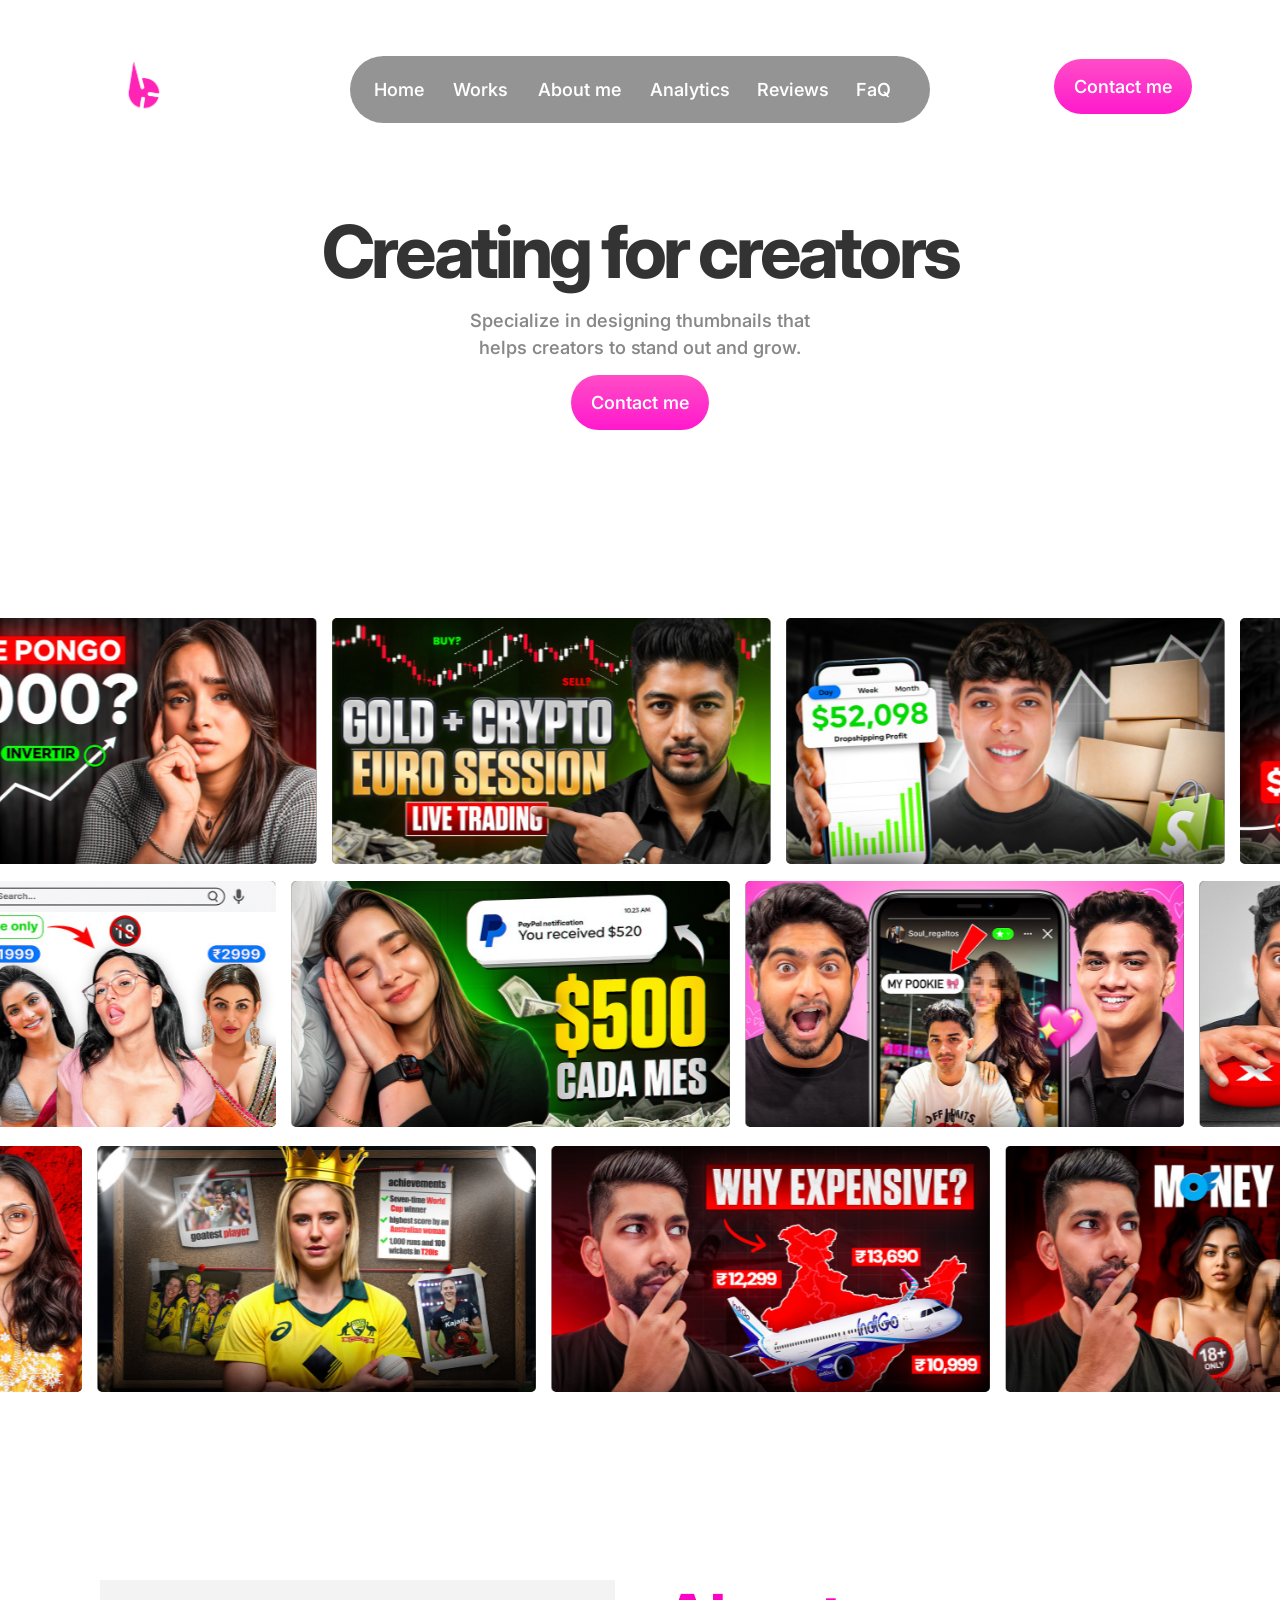
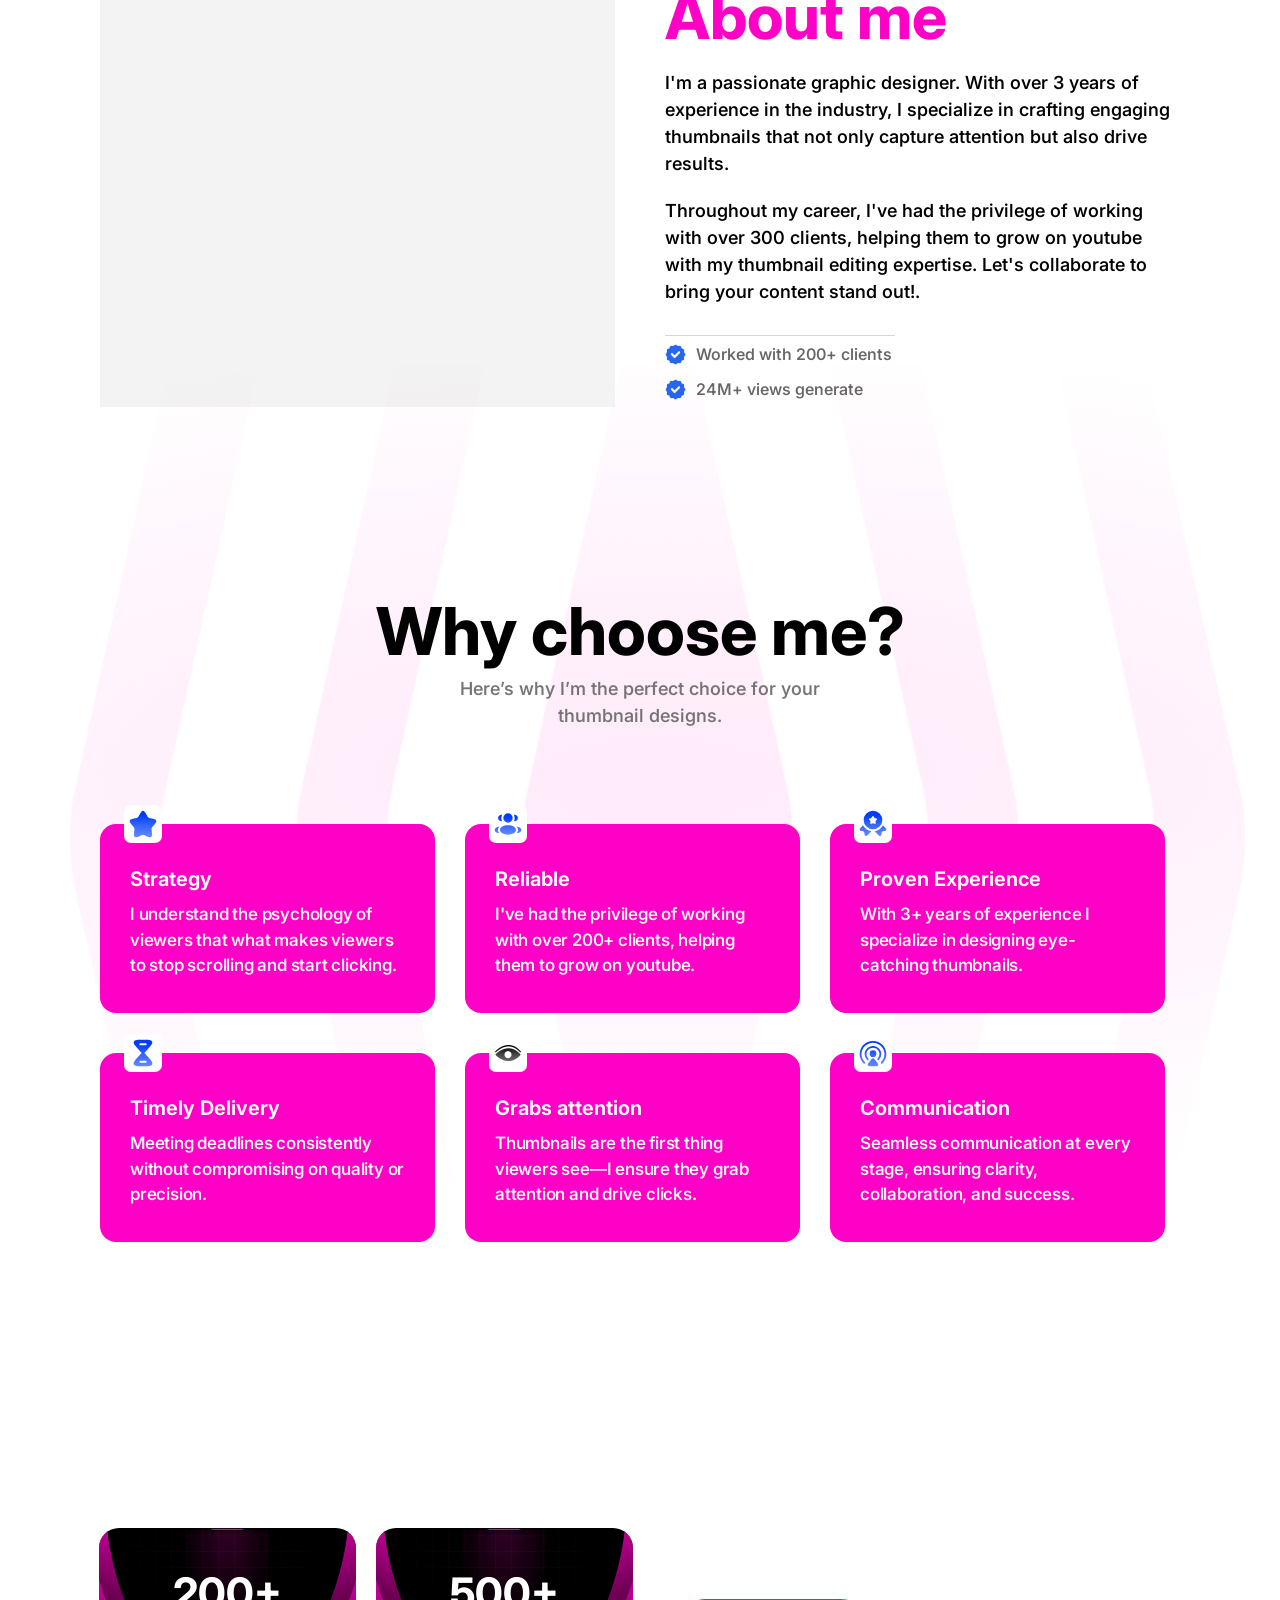
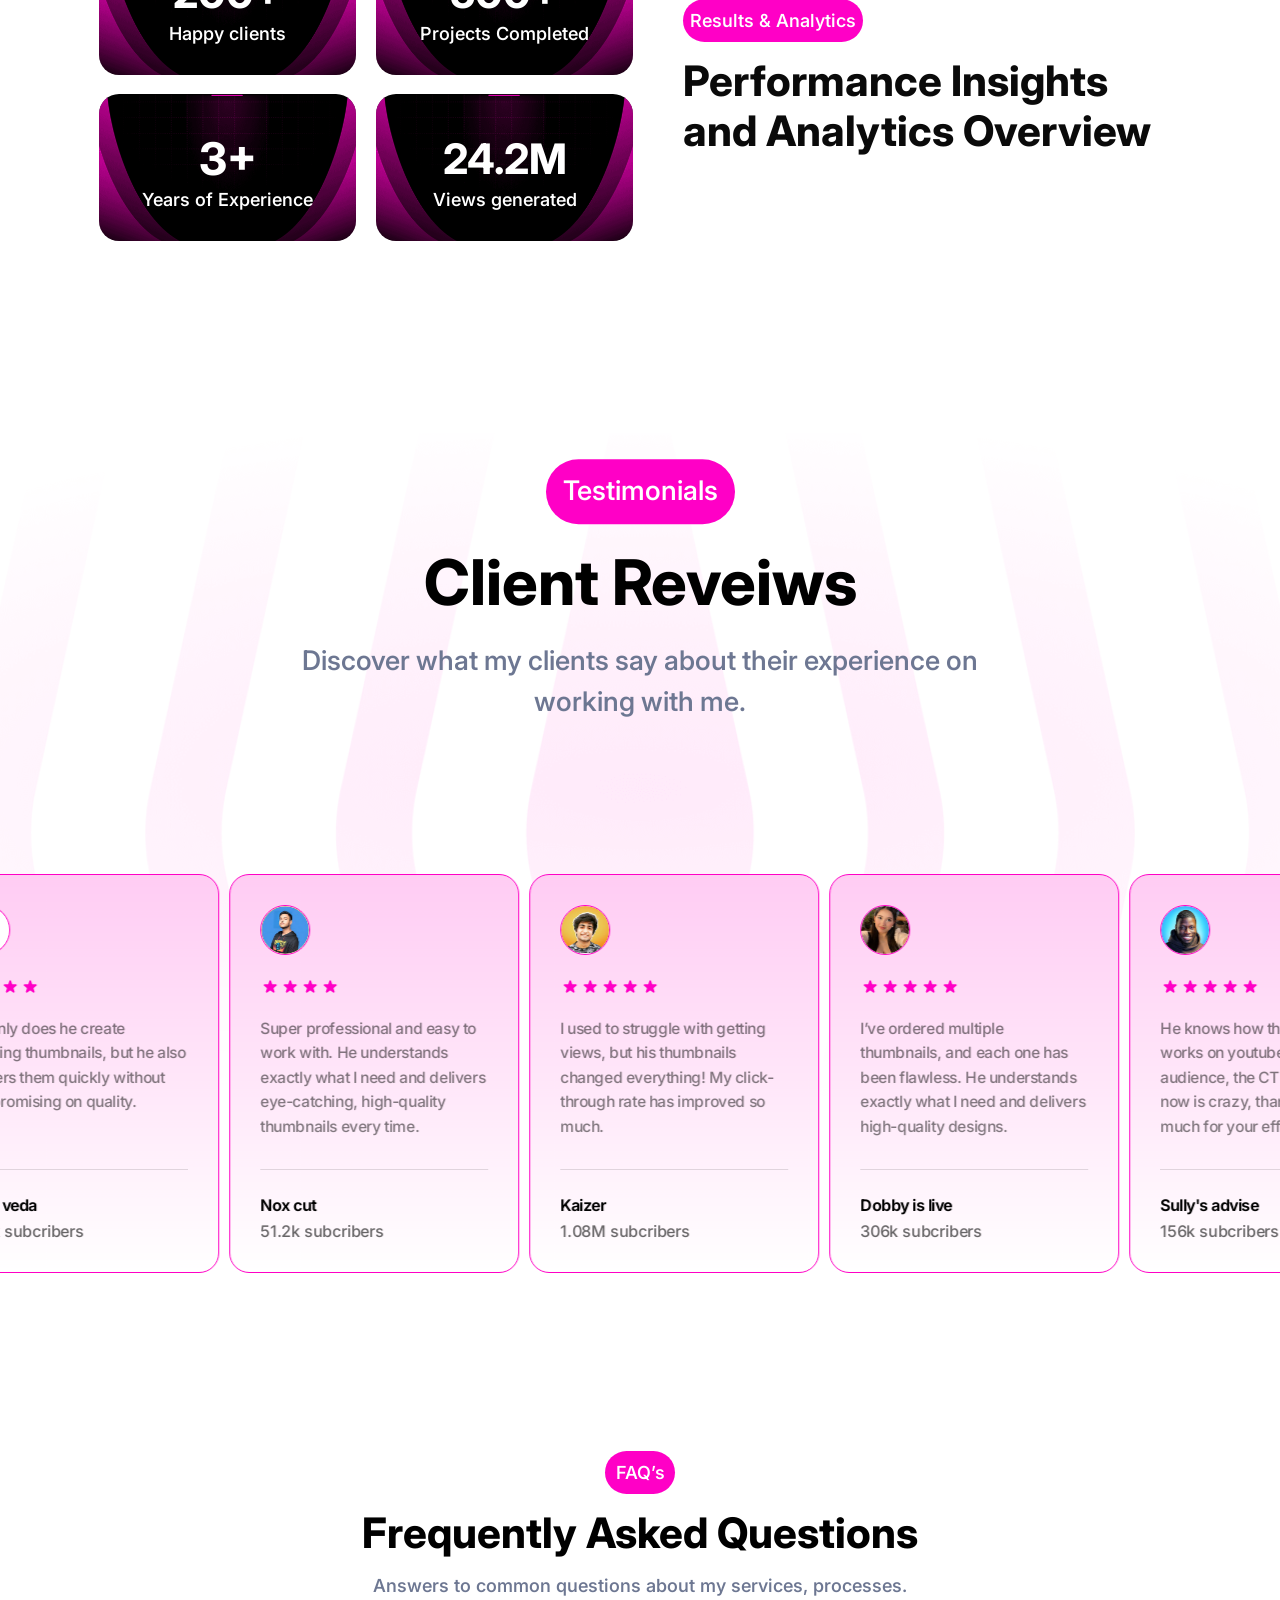
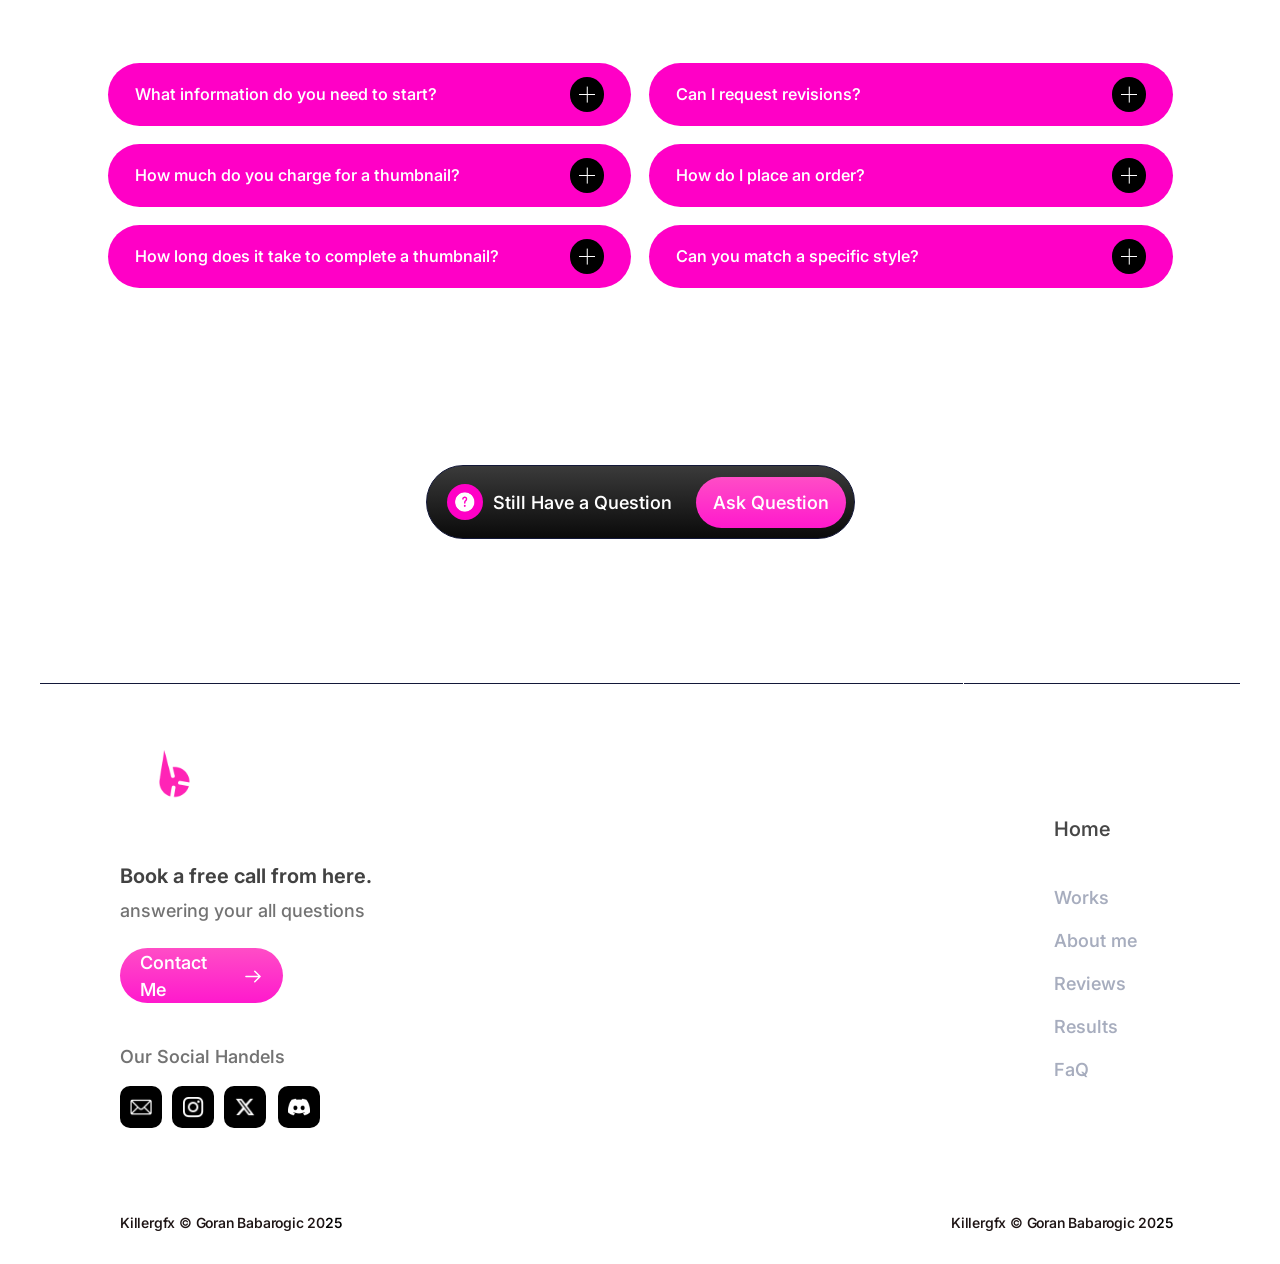
==== commit 2a972348: "Add Lenis smooth scrolling, Inter typography, full-bleed thumbnails" ====
--- a/index.html
+++ b/index.html
@@ -16,8 +16,10 @@
   <title>Killer Gfx</title>
   <link rel="icon" type="image/png" href="assets/img/favicon.png">
   <link rel="apple-touch-icon" href="assets/img/apple-touch-icon.png">
-  <link rel="preload" href="assets/fonts/SF-Pro-Display-Regular.otf" as="font" type="font/otf" crossorigin>
-  <link rel="preload" href="assets/fonts/SF-Pro-Display-Bold.otf" as="font" type="font/otf" crossorigin>
+  <link rel="preconnect" href="https://fonts.googleapis.com">
+  <link rel="preconnect" href="https://fonts.gstatic.com" crossorigin>
+  <link href="https://fonts.googleapis.com/css2?family=Inter:wght@100..900&display=swap" rel="stylesheet">
+  <link rel="stylesheet" href="assets/vendor/lenis.css">
   <link rel="stylesheet" href="styles.css">
   <script>document.documentElement.classList.add('js');</script>
 </head>
@@ -193,6 +195,7 @@
     </section>
 
     <section class="testimonials" id="testimonials">
+      <div class="testi-design" aria-hidden="true"><img src="assets/img/design.png" alt=""></div>
       <div class="testi-head">
         <div class="pill">Testimonials</div>
         <h2>Client Reveiws</h2>
@@ -546,6 +549,7 @@
     </footer>
   </main>
 
+  <script src="assets/vendor/lenis.min.js" defer></script>
   <script src="script.js" defer></script>
 </body>
 </html>
--- a/assets/vendor/lenis.css
+++ b/assets/vendor/lenis.css
@@ -0,0 +1,26 @@
+html.lenis,
+html.lenis body {
+  height: auto;
+}
+
+.lenis:not(.lenis-autoToggle).lenis-stopped {
+  overflow: clip;
+}
+
+.lenis [data-lenis-prevent],
+.lenis [data-lenis-prevent-wheel],
+.lenis [data-lenis-prevent-touch],
+.lenis [data-lenis-prevent-vertical],
+.lenis [data-lenis-prevent-horizontal] {
+  overscroll-behavior: contain;
+}
+
+.lenis.lenis-smooth iframe {
+  pointer-events: none;
+}
+
+.lenis.lenis-autoToggle {
+  transition-property: overflow;
+  transition-duration: 1ms;
+  transition-behavior: allow-discrete;
+}
--- a/styles.css
+++ b/styles.css
@@ -1,36 +1,7 @@
 /* ==========================================================================
-   Killergfx — pixel match rebuild
-   SF Pro Display everywhere.
+   Killergfx — pixel-match rebuild
+   Inter (Google Fonts) with a slightly heavier optical weight.
    ========================================================================== */
-
-@font-face {
-  font-family: "SF Pro Display";
-  src: url("assets/fonts/SF-Pro-Display-Regular.otf") format("opentype");
-  font-weight: 400;
-  font-style: normal;
-  font-display: swap;
-}
-@font-face {
-  font-family: "SF Pro Display";
-  src: url("assets/fonts/SF-Pro-Display-Medium.otf") format("opentype");
-  font-weight: 500;
-  font-style: normal;
-  font-display: swap;
-}
-@font-face {
-  font-family: "SF Pro Display";
-  src: url("assets/fonts/SF-Pro-Display-Semibold.otf") format("opentype");
-  font-weight: 600;
-  font-style: normal;
-  font-display: swap;
-}
-@font-face {
-  font-family: "SF Pro Display";
-  src: url("assets/fonts/SF-Pro-Display-Bold.otf") format("opentype");
-  font-weight: 700;
-  font-style: normal;
-  font-display: swap;
-}
 
 :root {
   --pink: #ff00c6;
@@ -39,7 +10,7 @@
   --ink: #0a0a0a;
   --grey-text: #6d7792;
   --navy: #131839;
-  --font: "SF Pro Display", -apple-system, BlinkMacSystemFont, "Segoe UI", sans-serif;
+  --font: "Inter", -apple-system, BlinkMacSystemFont, "Segoe UI", sans-serif;
 }
 
 *,
@@ -51,6 +22,11 @@
 html {
   overflow-x: hidden;
   scroll-behavior: smooth;
+}
+
+html.lenis,
+html.lenis body {
+  scroll-behavior: auto !important;
 }
 
 body {
@@ -61,6 +37,8 @@
   background: #ffffff;
   color: #000000;
   font-family: var(--font);
+  font-weight: 550;
+  font-optical-sizing: auto;
   -webkit-font-smoothing: antialiased;
   -moz-osx-font-smoothing: grayscale;
   text-rendering: optimizeLegibility;
@@ -96,7 +74,7 @@
 h4,
 p {
   margin: 0;
-  font-weight: 400;
+  font-weight: 500;
 }
 
 ::selection {
@@ -141,7 +119,7 @@
   background: var(--pink);
   color: #ffffff;
   font-size: 18px;
-  font-weight: 500;
+  font-weight: 550;
   line-height: 27px;
   white-space: nowrap;
 }
@@ -156,7 +134,7 @@
   background: linear-gradient(180deg, rgb(255, 77, 198), rgb(255, 25, 205));
   color: #ffffff;
   font-size: 18px;
-  font-weight: 500;
+  font-weight: 550;
   line-height: 27px;
   white-space: nowrap;
   transition: transform 0.35s cubic-bezier(0.22, 1, 0.36, 1), filter 0.35s ease;
@@ -260,7 +238,7 @@
   padding: 12px 16px;
   color: #ffffff;
   font-size: 18px;
-  font-weight: 500;
+  font-weight: 550;
   line-height: 27px;
   letter-spacing: 0;
   white-space: nowrap;
@@ -301,7 +279,7 @@
 .hero-title {
   color: #333333;
   font-size: 73px;
-  font-weight: 700;
+  font-weight: 750;
   line-height: 1.2;
   letter-spacing: -3.81px;
   text-align: center;
@@ -313,7 +291,7 @@
   margin-top: 11px;
   color: #888888;
   font-size: 18.2px;
-  font-weight: 500;
+  font-weight: 550;
   line-height: 1.5;
   letter-spacing: -0.05px;
   text-align: center;
@@ -404,9 +382,10 @@
 
 .portfolio {
   position: relative;
-  width: 1200px;
+  width: max(100vw, 1200px);
   height: 950px;
   margin-top: 27px;
+  margin-left: calc((100% - max(100vw, 1200px)) / 2);
   overflow: hidden;
 }
 
@@ -414,7 +393,7 @@
   position: absolute;
   top: 56px;
   left: 0;
-  width: 1200px;
+  width: 100%;
   height: 246px;
   overflow: visible;
 }
@@ -521,7 +500,7 @@
 .about-content h2 {
   color: var(--pink);
   font-size: 62px;
-  font-weight: 700;
+  font-weight: 750;
   line-height: 74px;
   letter-spacing: 0;
 }
@@ -533,7 +512,7 @@
 .about-copy p {
   color: #000000;
   font-size: 18px;
-  font-weight: 500;
+  font-weight: 550;
   line-height: 27px;
 }
 
@@ -559,7 +538,7 @@
   height: 26px;
   color: rgba(0, 0, 0, 0.6);
   font-size: 16px;
-  font-weight: 500;
+  font-weight: 550;
   line-height: 26px;
 }
 
@@ -622,7 +601,7 @@
 .why-header h2 {
   color: #000000;
   font-size: 66px;
-  font-weight: 700;
+  font-weight: 750;
   line-height: 79px;
   letter-spacing: 0;
   text-align: center;
@@ -634,7 +613,7 @@
   margin-top: 4px;
   color: #757575;
   font-size: 18px;
-  font-weight: 500;
+  font-weight: 550;
   line-height: 27px;
   text-align: center;
 }
@@ -685,7 +664,7 @@
 .why-card h3 {
   color: #ffffff;
   font-size: 20px;
-  font-weight: 600;
+  font-weight: 650;
   line-height: 30px;
   letter-spacing: 0;
 }
@@ -693,9 +672,10 @@
 .why-card p {
   margin-top: 8px;
   color: #ffffff;
-  font-size: 18px;
-  font-weight: 500;
-  line-height: 27px;
+  font-size: 17px;
+  font-weight: 550;
+  line-height: 25.5px;
+  letter-spacing: -0.2px;
 }
 
 /* --------------------------------------------------------------------------
@@ -746,7 +726,7 @@
   position: relative;
   color: #ffffff;
   font-size: 42px;
-  font-weight: 700;
+  font-weight: 750;
   line-height: 50.4px;
   letter-spacing: 0;
   text-align: center;
@@ -761,7 +741,7 @@
   margin-top: 2px;
   color: #ffffff;
   font-size: 18px;
-  font-weight: 500;
+  font-weight: 550;
   line-height: 27px;
   text-align: center;
 }
@@ -782,7 +762,7 @@
   margin-top: 14px;
   color: var(--ink);
   font-size: 42px;
-  font-weight: 700;
+  font-weight: 750;
   line-height: 50.4px;
   letter-spacing: 0;
 }
@@ -796,12 +776,32 @@
   width: 1080px;
   height: 175px;
   margin: 148px auto 0;
+}
+
+.testi-design {
+  position: absolute;
+  top: -70px;
+  left: calc((100% - max(100vw, 1200px)) / 2);
+  z-index: 0;
+  width: max(100vw, 1200px);
+  height: 800px;
+  opacity: 0.1;
+  pointer-events: none;
+  -webkit-mask-image: linear-gradient(to bottom, #000 0%, #000 62%, transparent 100%);
+  mask-image: linear-gradient(to bottom, #000 0%, #000 62%, transparent 100%);
+}
+
+.testi-design img {
+  width: 100%;
+  height: 100%;
+  object-fit: cover;
 }
 
 .testi-head {
   position: absolute;
   top: 50%;
   left: 50%;
+  z-index: 2;
   display: flex;
   flex-direction: column;
   align-items: center;
@@ -821,7 +821,7 @@
 .testi-head h2 {
   color: #000000;
   font-size: 63px;
-  font-weight: 700;
+  font-weight: 750;
   line-height: 75.6px;
   letter-spacing: 0;
   text-align: center;
@@ -832,7 +832,7 @@
   width: 750px;
   color: var(--grey-text);
   font-size: 27px;
-  font-weight: 500;
+  font-weight: 550;
   line-height: 40.5px;
   text-align: center;
 }
@@ -957,10 +957,10 @@
   height: 130px;
   overflow: hidden;
   color: rgba(0, 0, 0, 0.5);
-  font-size: 16px;
-  font-weight: 400;
-  line-height: 26px;
-  letter-spacing: -0.2px;
+  font-size: 15.5px;
+  font-weight: 500;
+  line-height: 24.5px;
+  letter-spacing: -0.4px;
 }
 
 .testi-bottom {
@@ -987,7 +987,7 @@
 .testi-name {
   color: #000000;
   font-size: 16px;
-  font-weight: 600;
+  font-weight: 650;
   line-height: 26px;
   letter-spacing: -0.5px;
 }
@@ -995,7 +995,7 @@
 .testi-subs {
   color: rgba(0, 0, 0, 0.6);
   font-size: 16px;
-  font-weight: 400;
+  font-weight: 500;
   line-height: 26px;
   letter-spacing: -0.2px;
 }
@@ -1034,7 +1034,7 @@
   margin-top: 14px;
   color: #000000;
   font-size: 42px;
-  font-weight: 700;
+  font-weight: 750;
   line-height: 50.4px;
   letter-spacing: 0;
   text-align: center;
@@ -1044,7 +1044,7 @@
   margin-top: 14px;
   color: var(--grey-text);
   font-size: 18px;
-  font-weight: 500;
+  font-weight: 550;
   line-height: 27px;
   text-align: center;
 }
@@ -1103,7 +1103,7 @@
   padding-right: 0;
   color: inherit;
   font-size: 18px;
-  font-weight: 500;
+  font-weight: 550;
   line-height: 27px;
   transition: color 0.35s ease;
 }
@@ -1169,7 +1169,7 @@
   width: 453.5px;
   color: var(--grey-text);
   font-size: 18px;
-  font-weight: 400;
+  font-weight: 500;
   line-height: 27px;
 }
 
@@ -1243,7 +1243,7 @@
 .faq-still p {
   color: #ffffff;
   font-size: 18px;
-  font-weight: 500;
+  font-weight: 550;
   line-height: 27px;
   white-space: nowrap;
 }
@@ -1260,7 +1260,7 @@
   background: linear-gradient(180deg, rgb(255, 77, 198), rgb(255, 25, 205));
   color: #ffffff;
   font-size: 18px;
-  font-weight: 500;
+  font-weight: 550;
   line-height: 27px;
   white-space: nowrap;
   transition: transform 0.35s cubic-bezier(0.22, 1, 0.36, 1), filter 0.35s ease;
@@ -1305,7 +1305,7 @@
 .footer-copy h3 {
   color: #424242;
   font-size: 20px;
-  font-weight: 600;
+  font-weight: 650;
   line-height: 30px;
   letter-spacing: 0;
 }
@@ -1314,7 +1314,7 @@
   margin-top: 6px;
   color: #737373;
   font-size: 18px;
-  font-weight: 400;
+  font-weight: 500;
   line-height: 27px;
   letter-spacing: 0;
 }
@@ -1331,7 +1331,7 @@
   background: linear-gradient(180deg, rgb(255, 77, 198), rgb(255, 25, 205));
   color: #ffffff;
   font-size: 18px;
-  font-weight: 500;
+  font-weight: 550;
   line-height: 27px;
   transition: transform 0.35s cubic-bezier(0.22, 1, 0.36, 1), filter 0.35s ease;
 }
@@ -1353,7 +1353,7 @@
 .footer-socials h3 {
   color: #737373;
   font-size: 18px;
-  font-weight: 500;
+  font-weight: 550;
   line-height: 27px;
 }
 
@@ -1403,7 +1403,7 @@
 .footer-nav h3 {
   color: #474747;
   font-size: 20px;
-  font-weight: 500;
+  font-weight: 550;
   line-height: 30px;
 }
 
@@ -1416,9 +1416,10 @@
 
 .footer-links a {
   display: block;
+  width: max-content;
   color: #a7adbe;
   font-size: 18px;
-  font-weight: 500;
+  font-weight: 550;
   line-height: 27px;
   white-space: nowrap;
   transition: color 0.25s ease;
@@ -1436,7 +1437,7 @@
   gap: 0;
   color: #1e1515;
   font-size: 14px;
-  font-weight: 500;
+  font-weight: 550;
   line-height: 16.8px;
   letter-spacing: -0.2px;
 }
@@ -1485,7 +1486,7 @@
 .contact-head h1 {
   color: #000000;
   font-size: 50.4px;
-  font-weight: 700;
+  font-weight: 750;
   line-height: 60.48px;
   letter-spacing: 0;
   text-align: center;
@@ -1497,7 +1498,7 @@
   margin-top: 17px;
   color: #4f4f4f;
   font-size: 21.6px;
-  font-weight: 500;
+  font-weight: 550;
   line-height: 32.4px;
   text-align: center;
 }
@@ -1516,7 +1517,7 @@
   width: 655px;
   color: #ffffff;
   font-size: 28.8px;
-  font-weight: 700;
+  font-weight: 750;
   line-height: 43.2px;
   letter-spacing: 0;
   text-align: center;
@@ -1527,7 +1528,7 @@
   margin-top: 8px;
   color: #ffffff;
   font-size: 21.6px;
-  font-weight: 500;
+  font-weight: 550;
   line-height: 32.4px;
   text-align: center;
 }
@@ -1555,7 +1556,7 @@
   background: #ffffff;
   color: #f0f1f4;
   font-size: 20.4px;
-  font-weight: 500;
+  font-weight: 550;
   line-height: 24.48px;
   outline: none;
   appearance: none;
@@ -1583,7 +1584,7 @@
   background: #ffffff;
   color: #f0f1f4;
   font-size: 20.4px;
-  font-weight: 500;
+  font-weight: 550;
   line-height: 24.48px;
   outline: none;
   resize: vertical;
@@ -1602,7 +1603,7 @@
   background: #ffffff;
   color: #000000;
   font-size: 21.6px;
-  font-weight: 500;
+  font-weight: 550;
   line-height: 32.4px;
   outline: none;
   transition: background-color 0.25s ease, color 0.25s ease;
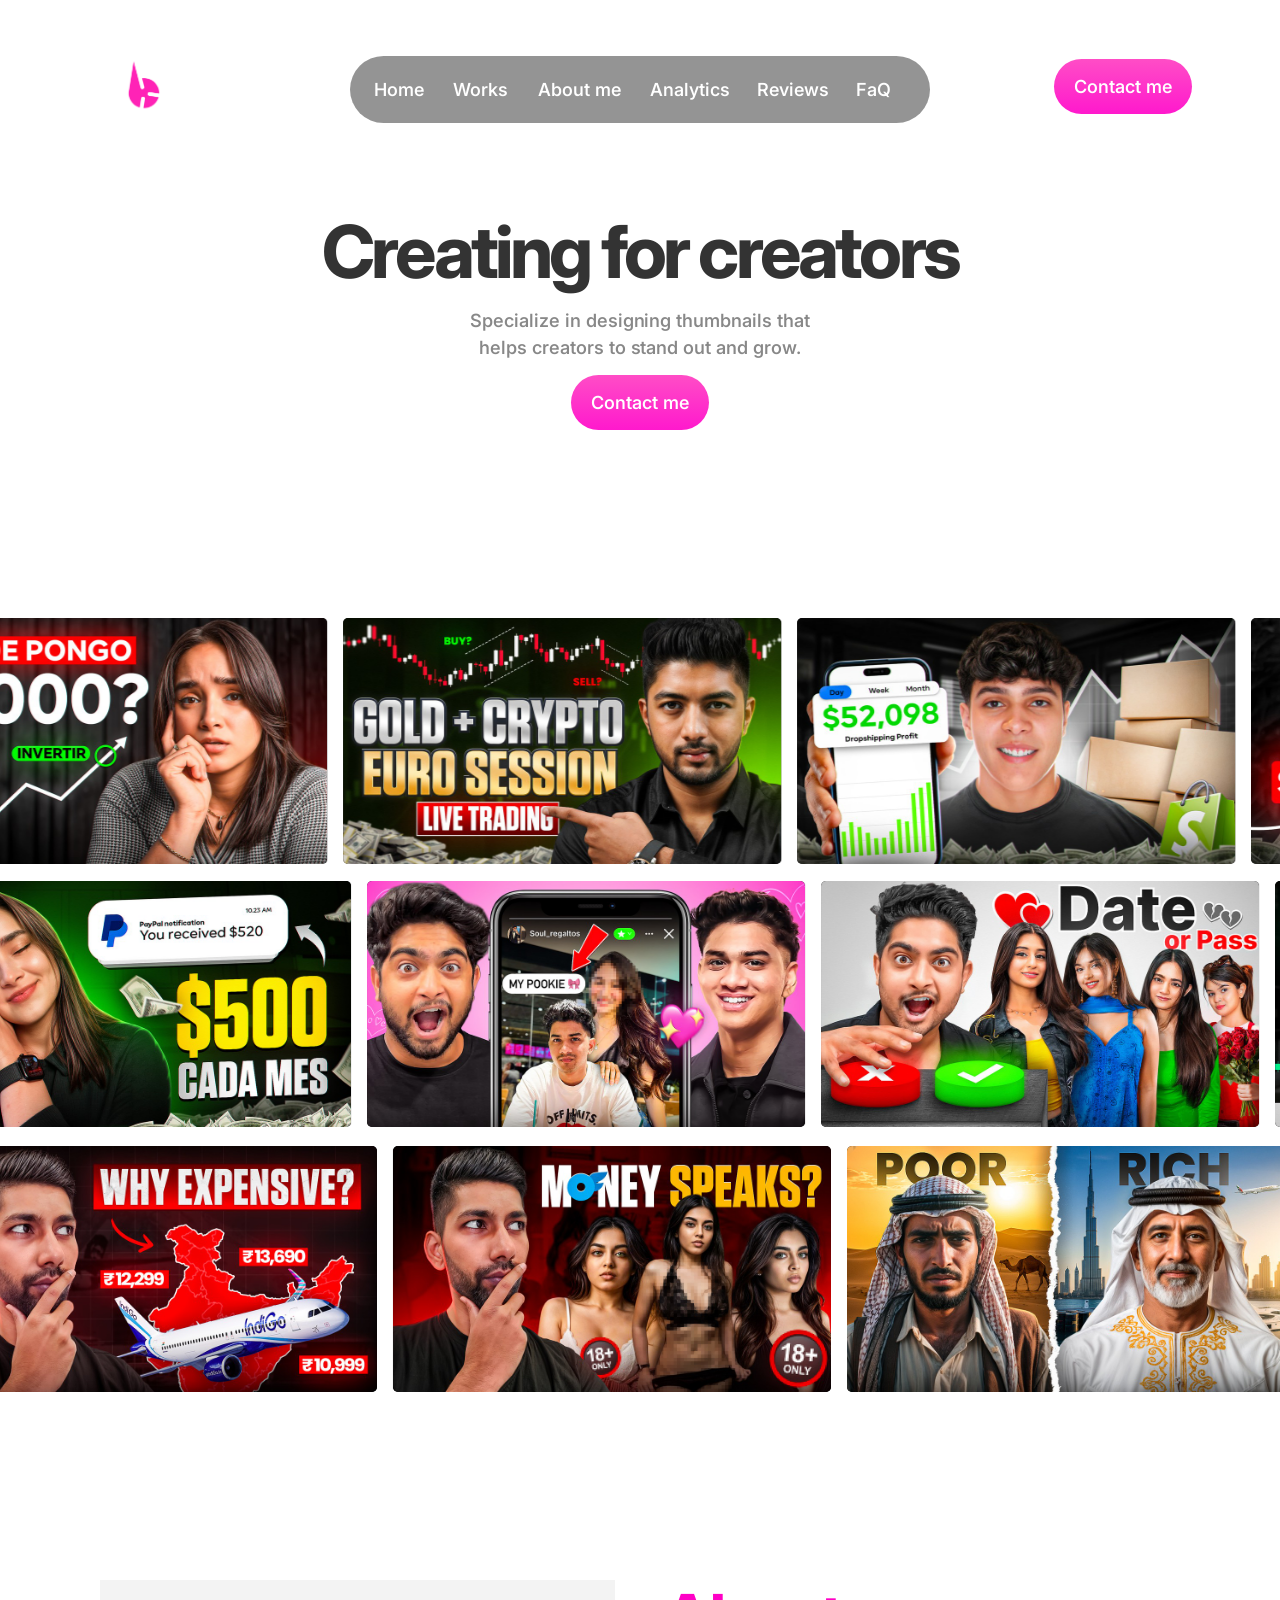
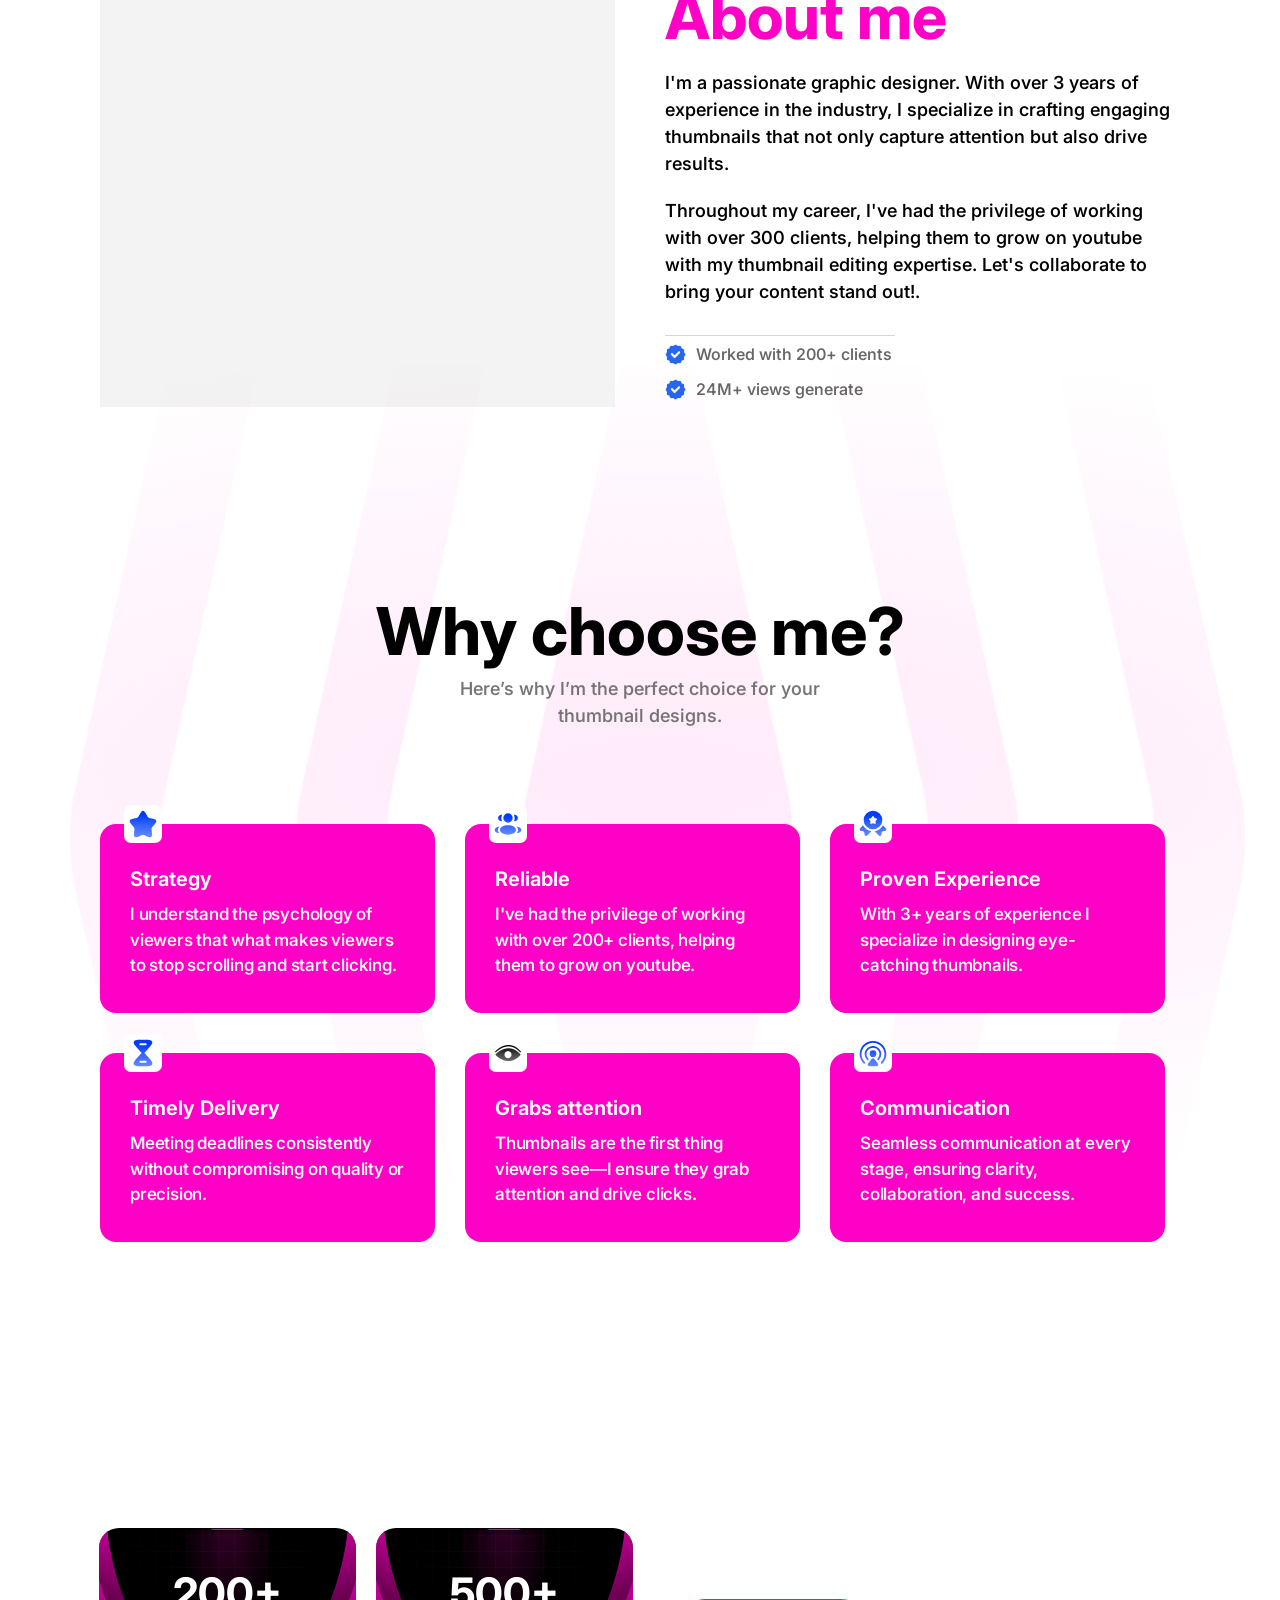
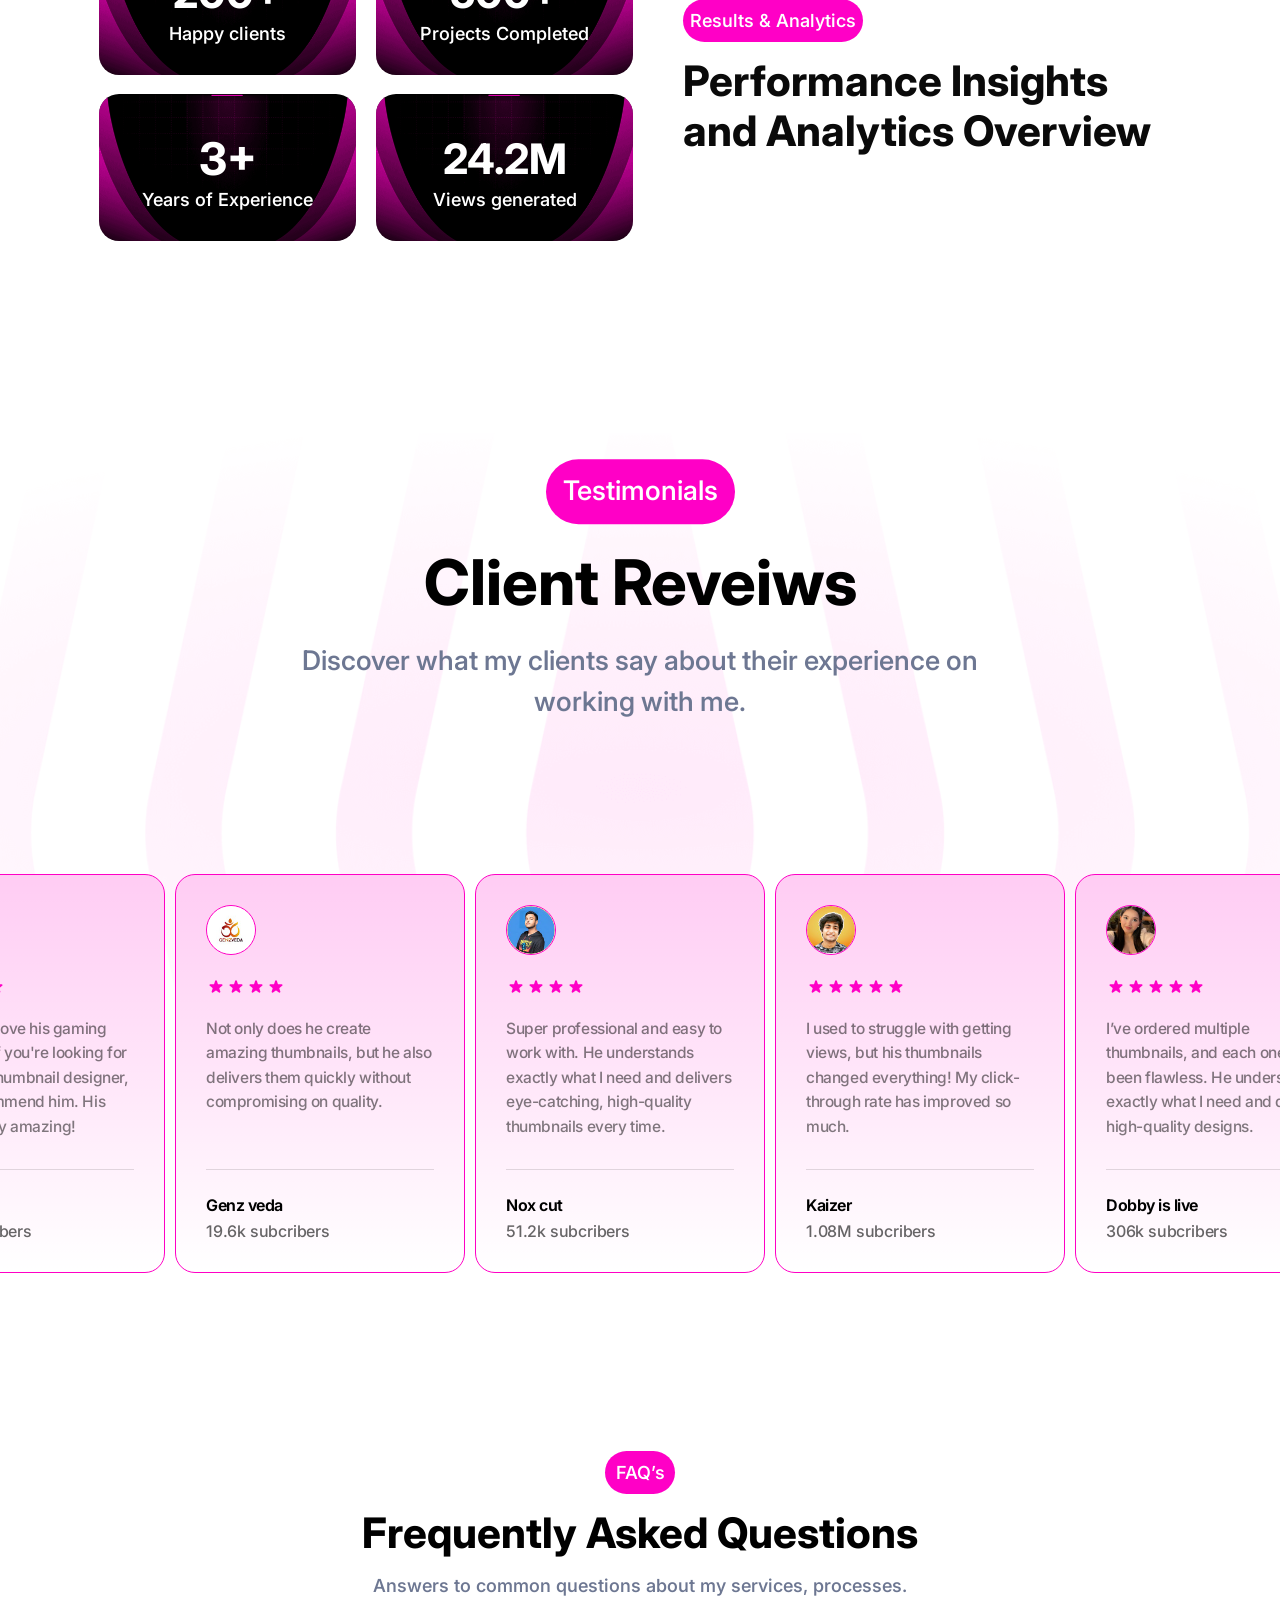
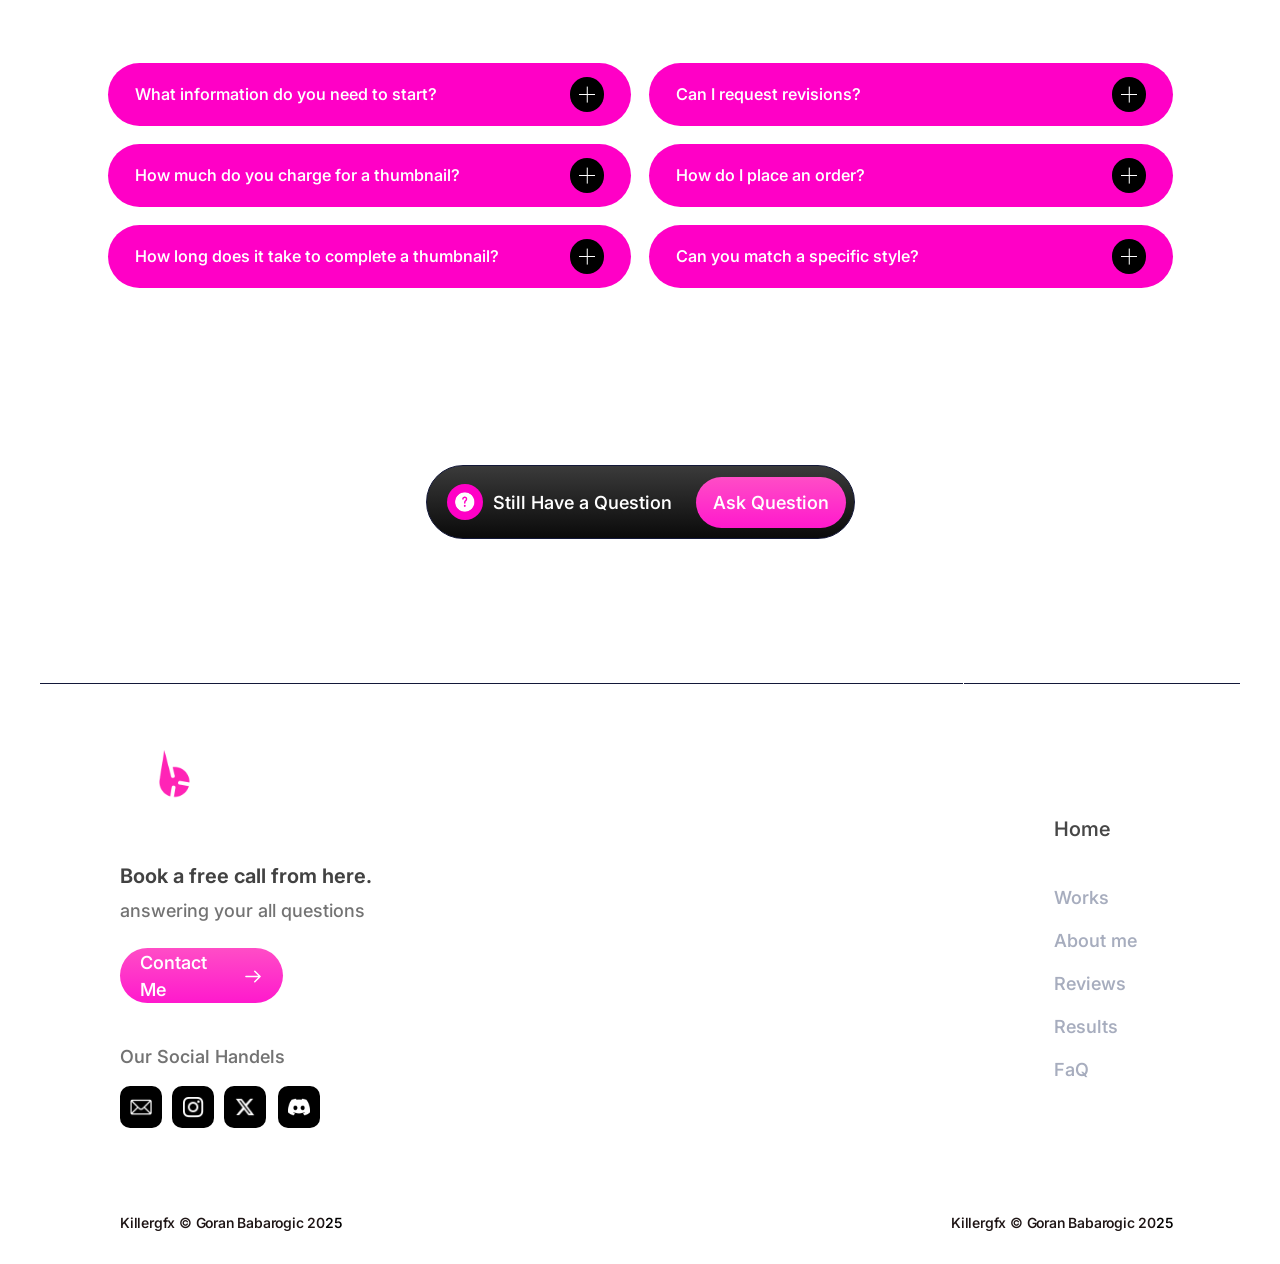
==== commit 22dd5752: "Add responsive mobile-first portfolio experience" ====
--- a/index.html
+++ b/index.html
@@ -2,7 +2,7 @@
 <html lang="en">
 <head>
   <meta charset="UTF-8">
-  <meta name="viewport" content="width=1200">
+  <meta name="viewport" content="width=device-width, initial-scale=1, viewport-fit=cover">
   <meta name="description" content="I'm a passionate graphic designer with 3+ years of experience, specializing in eye-catching YouTube thumbnails that drive results. I've worked with 300+ clients, helping their content stand out. Let’s collaborate!">
   <meta property="og:type" content="website">
   <meta property="og:title" content="Killer Gfx">
@@ -46,14 +46,53 @@
         </div>
       </div>
       <a class="btn-pink nav-cta" href="contact.html">Contact me</a>
+      <button class="nav-toggle" type="button" aria-expanded="false" aria-controls="mobileMenu" aria-label="Open menu">
+        <span class="nav-toggle-icon" aria-hidden="true"><i></i><i></i></span>
+      </button>
     </div>
   </nav>
 
+  <div class="mobile-menu" id="mobileMenu" aria-hidden="true" inert data-lenis-prevent>
+    <div class="mobile-menu-inner">
+      <p class="mobile-menu-kicker">Explore</p>
+      <nav class="mobile-menu-links" aria-label="Mobile navigation">
+        <a href="#home"><span>Home</span><span aria-hidden="true">01</span></a>
+        <a href="#portfolio"><span>Works</span><span aria-hidden="true">02</span></a>
+        <a href="#about"><span>About me</span><span aria-hidden="true">03</span></a>
+        <a href="#result-analytics"><span>Analytics</span><span aria-hidden="true">04</span></a>
+        <a href="#testimonials"><span>Reviews</span><span aria-hidden="true">05</span></a>
+        <a href="#faq"><span>FAQ</span><span aria-hidden="true">06</span></a>
+      </nav>
+      <div class="mobile-menu-foot">
+        <p>Have a thumbnail in mind?</p>
+        <a class="btn-pink mobile-menu-cta" href="contact.html">Let’s talk</a>
+        <a class="mobile-menu-mail" href="mailto:sameerkumar04300@gmail.com">sameerkumar04300@gmail.com</a>
+      </div>
+    </div>
+  </div>
+
   <main class="page">
     <header class="hero" id="home">
-      <h1 class="hero-title">Creating for creators</h1>
+      <div class="hero-mobile-badge"><span aria-hidden="true"></span> Open for new projects</div>
+      <h1 class="hero-title"><span>Creating for</span> <span class="hero-title-last">creators</span></h1>
       <p class="hero-sub">Specialize in designing thumbnails that <br>helps creators to stand out and grow.</p>
+      <div class="hero-mobile-proof" aria-label="Trusted by more than 300 creators">
+        <div class="hero-avatars" aria-hidden="true">
+          <img src="assets/img/avatar-1.jpg" width="36" height="36" alt="">
+          <img src="assets/img/avatar-2.jpg" width="36" height="36" alt="">
+          <img src="assets/img/avatar-3.jpg" width="36" height="36" alt="">
+        </div>
+        <p><strong>300+</strong> creators helped</p>
+      </div>
       <a class="btn-pink hero-cta" href="contact.html">Contact me</a>
+    </header>
+
+    <header class="portfolio-mobile-head">
+      <div>
+        <p class="eyebrow">Selected work</p>
+        <h2>Thumbnails that stop the scroll</h2>
+      </div>
+      <p class="portfolio-mobile-meta">30+ recent designs</p>
     </header>
 
     <section class="portfolio" id="portfolio" aria-label="Selected thumbnail work">
@@ -201,6 +240,7 @@
         <h2>Client Reveiws</h2>
         <p>Discover what my clients say about their experience on working with me.</p>
       </div>
+      <p class="testi-swipe" aria-hidden="true">Swipe to explore <span>→</span></p>
     </section>
 
     <div class="testi-ticker" aria-label="Client testimonials">
--- a/styles.css
+++ b/styles.css
@@ -154,6 +154,16 @@
   flex: none;
 }
 
+/* Elements that only belong to the touch-first layout. */
+.nav-toggle,
+.mobile-menu,
+.hero-mobile-badge,
+.hero-mobile-proof,
+.portfolio-mobile-head,
+.testi-swipe {
+  display: none;
+}
+
 /* --------------------------------------------------------------------------
    Navigation
    -------------------------------------------------------------------------- */
@@ -382,10 +392,10 @@
 
 .portfolio {
   position: relative;
-  width: max(100vw, 1200px);
+  width: 100vw;
   height: 950px;
   margin-top: 27px;
-  margin-left: calc((100% - max(100vw, 1200px)) / 2);
+  margin-left: calc(50% - 50vw);
   overflow: hidden;
 }
 
@@ -781,9 +791,9 @@
 .testi-design {
   position: absolute;
   top: -70px;
-  left: calc((100% - max(100vw, 1200px)) / 2);
+  left: calc(50% - 50vw);
   z-index: 0;
-  width: max(100vw, 1200px);
+  width: 100vw;
   height: 800px;
   opacity: 0.1;
   pointer-events: none;
@@ -1554,7 +1564,7 @@
   border: 0;
   border-radius: 43.2px;
   background: #ffffff;
-  color: #f0f1f4;
+  color: #111111;
   font-size: 20.4px;
   font-weight: 550;
   line-height: 24.48px;
@@ -1582,7 +1592,7 @@
   border: 0;
   border-radius: 12px;
   background: #ffffff;
-  color: #f0f1f4;
+  color: #111111;
   font-size: 20.4px;
   font-weight: 550;
   line-height: 24.48px;
@@ -1619,6 +1629,1316 @@
   color: #ffffff;
 }
 
+/* ==========================================================================
+   Responsive, touch-first layout
+   The 1200px composition is the desktop reference. Below that, the site
+   becomes a fluid, single-column experience with a dedicated mobile menu,
+   swipeable testimonials, and edge-to-edge thumbnail rows.
+   ========================================================================== */
+
+@media (max-width: 1199px) {
+  body {
+    min-width: 0;
+  }
+
+  .page {
+    width: 100%;
+    max-width: 1200px;
+    padding: 0 clamp(18px, 4vw, 42px);
+  }
+
+  .page--contact {
+    padding-top: calc(70px + env(safe-area-inset-top));
+  }
+
+  #home,
+  #about,
+  #result-analytics,
+  #testimonials,
+  #faq {
+    scroll-margin-top: 88px;
+  }
+
+  #portfolio {
+    scroll-margin-top: 88px;
+  }
+
+  /* ---- Mobile navigation ------------------------------------------------ */
+
+  .nav {
+    top: 0;
+    height: calc(70px + env(safe-area-inset-top));
+    padding-top: env(safe-area-inset-top);
+    border-bottom: 1px solid rgba(0, 0, 0, 0.07);
+    background: rgba(255, 255, 255, 0.9);
+    -webkit-backdrop-filter: blur(18px);
+    backdrop-filter: blur(18px);
+    pointer-events: auto;
+  }
+
+  .nav--static {
+    position: fixed;
+    left: 0;
+    width: 100%;
+    height: calc(70px + env(safe-area-inset-top));
+    margin-left: 0;
+  }
+
+  .nav-inner {
+    display: flex;
+    align-items: center;
+    justify-content: space-between;
+    width: 100%;
+    height: 70px;
+    padding: 0 18px;
+    pointer-events: auto;
+  }
+
+  .nav-logo {
+    position: relative;
+    top: auto;
+    left: auto;
+    z-index: 4;
+    width: 78px;
+    height: 44px;
+  }
+
+  .nav-logo:hover {
+    transform: none;
+  }
+
+  .nav-pill,
+  .nav-cta {
+    display: none;
+  }
+
+  .nav-toggle {
+    position: relative;
+    z-index: 4;
+    display: inline-flex;
+    align-items: center;
+    justify-content: center;
+    width: 46px;
+    height: 46px;
+    border-radius: 50%;
+    background: #0a0a0a;
+    color: #ffffff;
+    transition: background-color 0.25s ease, transform 0.25s ease;
+  }
+
+  .nav-toggle:active {
+    transform: scale(0.94);
+  }
+
+  .nav-toggle:focus-visible {
+    outline: 2px solid var(--pink);
+    outline-offset: 3px;
+  }
+
+  .nav-toggle-icon {
+    position: relative;
+    display: block;
+    width: 18px;
+    height: 12px;
+  }
+
+  .nav-toggle-icon i {
+    position: absolute;
+    left: 0;
+    display: block;
+    width: 18px;
+    height: 2px;
+    border-radius: 2px;
+    background: currentColor;
+    transition: top 0.3s cubic-bezier(0.22, 1, 0.36, 1),
+      bottom 0.3s cubic-bezier(0.22, 1, 0.36, 1),
+      transform 0.3s cubic-bezier(0.22, 1, 0.36, 1);
+  }
+
+  .nav-toggle-icon i:first-child {
+    top: 0;
+  }
+
+  .nav-toggle-icon i:last-child {
+    bottom: 0;
+  }
+
+  .nav.is-open .nav-toggle {
+    background: var(--pink);
+  }
+
+  .nav.is-open .nav-toggle-icon i:first-child {
+    top: 5px;
+    transform: rotate(45deg);
+  }
+
+  .nav.is-open .nav-toggle-icon i:last-child {
+    bottom: 5px;
+    transform: rotate(-45deg);
+  }
+
+  .mobile-menu {
+    position: fixed;
+    inset: 0;
+    z-index: 90;
+    display: flex;
+    align-items: flex-start;
+    padding: calc(94px + env(safe-area-inset-top)) 24px
+      calc(28px + env(safe-area-inset-bottom));
+    overflow-y: auto;
+    background: rgba(255, 255, 255, 0.98);
+    -webkit-backdrop-filter: blur(22px);
+    backdrop-filter: blur(22px);
+    opacity: 0;
+    visibility: hidden;
+    pointer-events: none;
+    transform: translateY(-10px);
+    transition: opacity 0.28s ease, visibility 0.28s ease,
+      transform 0.4s cubic-bezier(0.22, 1, 0.36, 1);
+  }
+
+  .menu-open .mobile-menu {
+    opacity: 1;
+    visibility: visible;
+    pointer-events: auto;
+    transform: translateY(0);
+  }
+
+  [data-menu-focus]:focus {
+    outline: none;
+  }
+
+  .mobile-menu-inner {
+    display: flex;
+    flex-direction: column;
+    width: 100%;
+    max-width: 660px;
+    min-height: 100%;
+    margin: 0 auto;
+  }
+
+  .mobile-menu-kicker {
+    color: var(--pink);
+    font-size: 11px;
+    font-weight: 700;
+    line-height: 1;
+    letter-spacing: 0.16em;
+    text-transform: uppercase;
+  }
+
+  .mobile-menu-links {
+    display: flex;
+    flex: none;
+    flex-direction: column;
+    margin-top: 10px;
+  }
+
+  .mobile-menu-links a {
+    display: flex;
+    align-items: baseline;
+    justify-content: space-between;
+    gap: 20px;
+    padding: 15px 2px;
+    border-bottom: 1px solid rgba(0, 0, 0, 0.09);
+    color: #0a0a0a;
+    font-size: clamp(24px, 6.8vw, 34px);
+    font-weight: 700;
+    line-height: 1.15;
+    letter-spacing: -0.045em;
+    transition: color 0.2s ease, padding-left 0.25s ease;
+  }
+
+  .mobile-menu-links a:active {
+    color: var(--pink);
+    padding-left: 6px;
+  }
+
+  .mobile-menu-links a span:last-child {
+    color: #a5abb8;
+    font-size: 11px;
+    font-weight: 600;
+    line-height: 1;
+    letter-spacing: 0.14em;
+  }
+
+  .mobile-menu-foot {
+    flex: none;
+    margin-top: auto;
+    padding-top: 36px;
+  }
+
+  .mobile-menu-foot p {
+    color: #6d7792;
+    font-size: 14px;
+    font-weight: 550;
+    line-height: 1.4;
+  }
+
+  .mobile-menu-cta {
+    width: 100%;
+    height: 56px;
+    margin-top: 12px;
+    font-size: 17px;
+  }
+
+  .mobile-menu-mail {
+    display: block;
+    margin-top: 16px;
+    color: #6d7792;
+    font-size: 13px;
+    line-height: 1.4;
+    word-break: break-word;
+  }
+
+  /* ---- Hero ------------------------------------------------------------- */
+
+  .hero {
+    align-items: flex-start;
+    justify-content: center;
+    width: 100%;
+    height: auto;
+    min-height: 100vh;
+    min-height: 100svh;
+    padding: 128px 0 64px;
+    text-align: left;
+  }
+
+  .hero-mobile-badge {
+    display: inline-flex;
+    align-items: center;
+    gap: 8px;
+    margin-bottom: 20px;
+    padding: 8px 13px;
+    border: 1px solid rgba(0, 0, 0, 0.1);
+    border-radius: 100px;
+    background: #fafafa;
+    color: #4d5361;
+    font-size: 12px;
+    font-weight: 650;
+    line-height: 1;
+    letter-spacing: 0.01em;
+  }
+
+  .hero-mobile-badge span {
+    width: 7px;
+    height: 7px;
+    border-radius: 50%;
+    background: #21c568;
+    box-shadow: 0 0 0 4px rgba(33, 197, 104, 0.13);
+  }
+
+  .hero-title {
+    max-width: 100%;
+    color: #252525;
+    font-size: clamp(48px, 11.2vw, 82px);
+    font-weight: 750;
+    line-height: 0.98;
+    letter-spacing: -0.045em;
+    text-align: left;
+    white-space: normal;
+    text-wrap: balance;
+  }
+
+  .hero-title span {
+    display: block;
+  }
+
+  .hero-title-last {
+    color: var(--pink);
+  }
+
+  .hero-sub {
+    width: min(100%, 560px);
+    margin-top: 20px;
+    font-size: clamp(16px, 2.4vw, 20px);
+    line-height: 1.55;
+    text-align: left;
+  }
+
+  .hero-sub br {
+    display: none;
+  }
+
+  .hero-mobile-proof {
+    display: flex;
+    align-items: center;
+    gap: 10px;
+    margin-top: 24px;
+    padding: 6px 15px 6px 6px;
+    border: 1px solid rgba(0, 0, 0, 0.07);
+    border-radius: 100px;
+    background: #f8f8f8;
+  }
+
+  .hero-avatars {
+    display: flex;
+    align-items: center;
+  }
+
+  .hero-avatars img {
+    width: 32px;
+    height: 32px;
+    border: 2px solid #ffffff;
+    border-radius: 50%;
+    object-fit: cover;
+  }
+
+  .hero-avatars img + img {
+    margin-left: -10px;
+  }
+
+  .hero-mobile-proof p {
+    color: #6d7792;
+    font-size: 12.5px;
+    line-height: 1.3;
+    white-space: nowrap;
+  }
+
+  .hero-mobile-proof strong {
+    color: #111111;
+    font-weight: 750;
+  }
+
+  .hero-cta {
+    position: static;
+    width: min(100%, 340px);
+    height: 56px;
+    margin-top: 28px;
+    font-size: 17px;
+    transform: none;
+  }
+
+  .hero-cta::after {
+    content: "↗";
+    margin-left: 2px;
+    font-size: 16px;
+  }
+
+  .js.is-ready .hero-cta {
+    animation: heroCtaMobileIn 0.9s cubic-bezier(0.16, 1, 0.3, 1) 0.35s
+      backwards;
+  }
+
+  .hero-cta:hover {
+    transform: scale(1.02);
+  }
+
+  .hero-cta:active {
+    transform: scale(0.97);
+  }
+
+  @keyframes heroCtaMobileIn {
+    from {
+      opacity: 0;
+      transform: translateY(24px) scale(0.96);
+    }
+    to {
+      opacity: 1;
+      transform: translateY(0) scale(1);
+    }
+  }
+
+  /* ---- Selected work ---------------------------------------------------- */
+
+  .portfolio-mobile-head {
+    display: flex;
+    align-items: flex-end;
+    justify-content: space-between;
+    gap: 20px;
+    width: 100%;
+    margin-top: 44px;
+  }
+
+  .eyebrow {
+    color: var(--pink);
+    font-size: 11px;
+    font-weight: 700;
+    line-height: 1;
+    letter-spacing: 0.15em;
+    text-transform: uppercase;
+  }
+
+  .portfolio-mobile-head h2 {
+    max-width: 420px;
+    margin-top: 10px;
+    color: #111111;
+    font-size: clamp(30px, 7vw, 46px);
+    font-weight: 750;
+    line-height: 1.05;
+    letter-spacing: -0.04em;
+    text-wrap: balance;
+  }
+
+  .portfolio-mobile-meta {
+    flex: none;
+    padding-bottom: 4px;
+    color: #6d7792;
+    font-size: 12px;
+    line-height: 1.3;
+    text-align: right;
+  }
+
+  .portfolio {
+    display: flex;
+    flex-direction: column;
+    gap: 14px;
+    width: 100vw;
+    height: auto;
+    margin-top: 22px;
+    margin-left: calc(50% - 50vw);
+    padding: 0;
+  }
+
+  .portfolio .marquee-row {
+    position: relative;
+    top: auto;
+    height: auto;
+  }
+
+  .thumb {
+    width: clamp(240px, 68vw, 340px);
+    height: auto;
+    aspect-ratio: 16 / 9;
+    border-radius: 12px;
+  }
+
+  .thumb img {
+    border-radius: 12px;
+  }
+
+  .thumb:hover {
+    transform: none;
+  }
+
+  /* ---- About ------------------------------------------------------------ */
+
+  .about-wrap {
+    width: 100%;
+    height: auto;
+    margin-top: 82px;
+  }
+
+  .about {
+    display: flex;
+    flex-direction: column;
+    gap: 28px;
+    width: 100%;
+    height: auto;
+  }
+
+  .about-video {
+    position: relative;
+    top: auto;
+    left: auto;
+    width: 100%;
+    height: auto;
+    aspect-ratio: 4 / 3;
+    border-radius: 22px;
+  }
+
+  .about-video video {
+    border-radius: inherit;
+  }
+
+  .about-content {
+    position: static;
+    width: 100%;
+  }
+
+  .about-content h2 {
+    font-size: clamp(44px, 10vw, 62px);
+    line-height: 1.08;
+    letter-spacing: -0.04em;
+  }
+
+  .about-copy {
+    margin-top: 18px;
+  }
+
+  .about-copy p {
+    font-size: 16.5px;
+    line-height: 1.62;
+  }
+
+  .about-copy p + p {
+    margin-top: 16px;
+  }
+
+  .about-divider {
+    width: 100%;
+    margin-top: 24px;
+  }
+
+  .about-points {
+    display: flex;
+    flex-direction: column;
+    gap: 10px;
+    margin-top: 18px;
+  }
+
+  .about-point {
+    height: auto;
+    min-height: 48px;
+    padding: 10px 14px;
+    border-radius: 14px;
+    background: #f7f7f7;
+    font-size: 14.5px;
+    line-height: 1.35;
+  }
+
+  .about-point + .about-point {
+    margin-top: 0;
+  }
+
+  /* ---- Why -------------------------------------------------------------- */
+
+  .why {
+    width: 100%;
+    height: auto;
+    margin-top: 76px;
+  }
+
+  .why-design {
+    top: -40px;
+    bottom: -40px;
+    left: calc(50% - 50vw);
+    width: 100vw;
+    height: auto;
+    opacity: 0.08;
+  }
+
+  .why-header {
+    align-items: flex-start;
+    height: auto;
+  }
+
+  .why-header h2 {
+    font-size: clamp(38px, 9.5vw, 60px);
+    line-height: 1.06;
+    letter-spacing: -0.04em;
+    text-align: left;
+    white-space: normal;
+  }
+
+  .why-header p {
+    width: min(100%, 420px);
+    margin-top: 12px;
+    font-size: 16.5px;
+    line-height: 1.55;
+    text-align: left;
+  }
+
+  .why-grid {
+    display: grid;
+    grid-template-columns: minmax(0, 1fr);
+    gap: 18px;
+    margin-top: 34px;
+  }
+
+  .why-row {
+    display: contents;
+  }
+
+  .why-card {
+    width: 100%;
+    height: auto;
+    min-height: 170px;
+    padding: 38px 22px 24px;
+    border-radius: 20px;
+  }
+
+  .why-icon {
+    left: 22px;
+  }
+
+  .why-card h3 {
+    font-size: 20px;
+    line-height: 1.35;
+  }
+
+  .why-card p {
+    font-size: 16px;
+    line-height: 1.55;
+  }
+
+  /* ---- Results ---------------------------------------------------------- */
+
+  .results {
+    display: flex;
+    flex-direction: column;
+    gap: 32px;
+    width: 100%;
+    height: auto;
+    margin: 76px 0 0;
+    padding: 0;
+  }
+
+  .results-cards {
+    display: grid;
+    grid-template-columns: repeat(2, minmax(0, 1fr));
+    gap: 12px;
+    width: 100%;
+  }
+
+  .stat-card {
+    width: 100%;
+    height: auto;
+    aspect-ratio: 1.42;
+    padding: 28px 8px 0;
+    border-radius: 18px;
+  }
+
+  .stat-card h2,
+  .stat-card--small h2 {
+    font-size: clamp(32px, 8vw, 44px);
+    line-height: 1.08;
+  }
+
+  .stat-card p {
+    margin-top: 6px;
+    padding: 0 8px;
+    font-size: 14px;
+    line-height: 1.35;
+  }
+
+  .results-right {
+    order: -1;
+    width: 100%;
+    padding-top: 0;
+  }
+
+  .results-right .pill {
+    width: auto;
+    padding: 8px 14px;
+    font-size: 15px;
+    line-height: 22px;
+  }
+
+  .results-right h2 {
+    width: 100%;
+    margin-top: 16px;
+    font-size: clamp(34px, 8vw, 50px);
+    line-height: 1.1;
+    letter-spacing: -0.04em;
+    text-wrap: balance;
+  }
+
+  /* ---- Testimonials ----------------------------------------------------- */
+
+  .testimonials {
+    width: 100%;
+    height: auto;
+    margin-top: 76px;
+  }
+
+  .testi-design {
+    top: -20px;
+    left: calc(50% - 50vw);
+    width: 100vw;
+    height: 720px;
+    opacity: 0.08;
+  }
+
+  .testi-head {
+    position: relative;
+    top: auto;
+    left: auto;
+    align-items: flex-start;
+    gap: 14px;
+    width: 100%;
+    transform: none;
+  }
+
+  .testi-head .pill {
+    width: auto;
+    height: 40px;
+    padding: 8px 14px;
+    font-size: 15px;
+    line-height: 24px;
+  }
+
+  .testi-head h2 {
+    font-size: clamp(42px, 10.5vw, 62px);
+    line-height: 1.04;
+    letter-spacing: -0.045em;
+    text-align: left;
+    white-space: normal;
+  }
+
+  .testi-head p {
+    width: min(100%, 520px);
+    font-size: 16.5px;
+    line-height: 1.55;
+    text-align: left;
+  }
+
+  .testi-swipe {
+    display: flex;
+    align-items: center;
+    gap: 8px;
+    margin-top: 16px;
+    color: #9aa0ae;
+    font-size: 11px;
+    font-weight: 650;
+    line-height: 1;
+    letter-spacing: 0.14em;
+    text-transform: uppercase;
+  }
+
+  .testi-swipe span {
+    color: var(--pink);
+    font-size: 16px;
+  }
+
+  .testi-ticker {
+    left: auto;
+    width: 100vw;
+    height: auto;
+    margin: 28px 0 0;
+    margin-left: calc(50% - 50vw);
+    padding: 0 0 20px 20px;
+    overflow-x: auto;
+    overflow-y: hidden;
+    scroll-padding-left: 20px;
+    scroll-snap-type: x mandatory;
+    overscroll-behavior-x: contain;
+    -webkit-overflow-scrolling: touch;
+    -webkit-mask-image: none;
+    mask-image: none;
+    scrollbar-width: none;
+  }
+
+  .testi-ticker::-webkit-scrollbar {
+    display: none;
+  }
+
+  .testi-track {
+    align-items: stretch;
+    gap: 12px;
+    height: auto;
+    padding-right: 20px;
+    transform: none !important;
+    will-change: auto;
+  }
+
+  .testi-track li {
+    display: flex;
+    flex: none;
+  }
+
+  .testi-card {
+    width: min(84vw, 340px);
+    height: auto;
+    min-height: 390px;
+    padding: 24px;
+    border-radius: 24px;
+    scroll-snap-align: center;
+  }
+
+  .testi-content {
+    gap: 18px;
+    height: 100%;
+  }
+
+  .testi-middle {
+    gap: 14px;
+    height: auto;
+  }
+
+  .testi-body {
+    height: auto;
+    overflow: visible;
+    font-size: 15px;
+    line-height: 1.6;
+  }
+
+  .testi-bottom {
+    gap: 16px;
+    height: auto;
+    margin-top: auto;
+  }
+
+  .testi-meta {
+    height: auto;
+  }
+
+  /* ---- FAQ -------------------------------------------------------------- */
+
+  .faq-outer {
+    width: 100%;
+    min-height: 0;
+    margin-top: 0;
+    padding: 74px 0 64px;
+  }
+
+  .faq-inner {
+    width: 100%;
+  }
+
+  .faq-head {
+    align-items: flex-start;
+    height: auto;
+  }
+
+  .faq-head .pill {
+    width: auto;
+    padding: 8px 14px;
+  }
+
+  .faq-head h2 {
+    margin-top: 14px;
+    font-size: clamp(34px, 8vw, 48px);
+    line-height: 1.1;
+    letter-spacing: -0.04em;
+    text-align: left;
+  }
+
+  .faq-head p {
+    margin-top: 12px;
+    font-size: 16.5px;
+    line-height: 1.55;
+    text-align: left;
+  }
+
+  .faq-grid-wrap {
+    width: 100%;
+    margin: 32px 0 0;
+  }
+
+  .faq-grid {
+    display: block;
+    width: 100%;
+    zoom: 1;
+  }
+
+  .faq-col {
+    width: 100%;
+    gap: 12px;
+  }
+
+  .faq-col + .faq-col {
+    margin-top: 12px;
+  }
+
+  .faq-item {
+    width: 100%;
+  }
+
+  .faq-card {
+    border-radius: 24px;
+  }
+
+  .faq-btn {
+    min-height: 68px;
+    height: auto;
+    padding: 20px 58px 20px 20px;
+  }
+
+  .faq-question {
+    width: 100%;
+    font-size: 16px;
+    line-height: 24px;
+  }
+
+  .faq-icon {
+    top: 20px;
+    right: 20px;
+    width: 34px;
+    height: 34px;
+    padding: 8px;
+  }
+
+  .faq-answer-inner {
+    padding: 16px 20px 24px;
+  }
+
+  .faq-line,
+  .faq-answer-text {
+    width: 100%;
+  }
+
+  .faq-answer-text {
+    font-size: 15.5px;
+    line-height: 1.55;
+  }
+
+  .faq-item.is-open .faq-btn {
+    padding: 24px 58px 0 20px;
+  }
+
+  .faq-item.is-open .faq-icon {
+    top: 24px;
+  }
+
+  .faq-still {
+    flex-direction: column;
+    align-items: stretch;
+    gap: 10px;
+    width: 100%;
+    max-width: 430px;
+    height: auto;
+    min-height: 70px;
+    margin: 48px auto 0;
+    padding: 14px;
+    border-radius: 24px;
+  }
+
+  .faq-still-sub {
+    flex: none;
+  }
+
+  .faq-ask {
+    width: 100%;
+    height: 48px;
+  }
+
+  /* ---- Footer ----------------------------------------------------------- */
+
+  .footer {
+    width: 100%;
+    height: auto;
+    margin-top: 48px;
+    padding: 36px 0 28px;
+    box-shadow: inset 0 1px 0 rgba(19, 24, 57, 0.12);
+  }
+
+  .footer-main {
+    width: 100%;
+    height: auto;
+    padding: 0 0 30px;
+    border-right: 0;
+    border-bottom: 1px solid rgba(0, 0, 0, 0.08);
+  }
+
+  .footer-logo {
+    width: 84px;
+    height: 76px;
+  }
+
+  .footer-copy {
+    width: 100%;
+    margin-top: 24px;
+  }
+
+  .footer-copy h3 {
+    font-size: 24px;
+    line-height: 1.25;
+    letter-spacing: -0.02em;
+  }
+
+  .footer-copy p {
+    font-size: 16px;
+  }
+
+  .footer-cta {
+    width: 100%;
+    max-width: 320px;
+    height: 54px;
+    margin-top: 22px;
+    font-size: 17px;
+  }
+
+  .footer-socials {
+    margin-top: 30px;
+  }
+
+  .social-btn {
+    width: 46px;
+    height: 46px;
+    border-radius: 12px;
+  }
+
+  .footer-nav {
+    position: static;
+    width: 100%;
+    height: auto;
+    padding: 28px 0 0;
+  }
+
+  .footer-nav h3 {
+    font-size: 16px;
+  }
+
+  .footer-links {
+    flex-direction: row;
+    flex-wrap: wrap;
+    gap: 10px 20px;
+    margin-top: 16px;
+  }
+
+  .footer-links a {
+    padding: 6px 0;
+    font-size: 16px;
+  }
+
+  .footer-legal {
+    position: static;
+    margin-top: 32px;
+  }
+
+  .footer-legal--right {
+    display: none;
+  }
+
+  .footer--contact {
+    height: auto;
+    margin-top: 64px;
+  }
+
+  .footer--contact .footer-nav {
+    height: auto;
+  }
+
+  /* ---- Contact page ----------------------------------------------------- */
+
+  #contactForm {
+    scroll-margin-top: 88px;
+  }
+
+  .contact-main {
+    width: 100%;
+    margin-left: 0;
+    padding: 52px 0 0;
+  }
+
+  .contact-head {
+    align-items: flex-start;
+    width: 100%;
+  }
+
+  .contact-head h1 {
+    font-size: clamp(36px, 9vw, 50px);
+    line-height: 1.08;
+    letter-spacing: -0.04em;
+    text-align: left;
+    white-space: normal;
+  }
+
+  .contact-head p {
+    width: 100%;
+    margin-top: 14px;
+    font-size: 17px;
+    line-height: 1.55;
+    text-align: left;
+  }
+
+  .contact-card {
+    width: 100%;
+    height: auto;
+    margin: 44px 0 0;
+    padding: 32px 20px 24px;
+    border-radius: 24px;
+  }
+
+  .contact-card h2 {
+    width: 100%;
+    font-size: 25px;
+    line-height: 1.25;
+    text-align: left;
+  }
+
+  .contact-card .contact-copy {
+    width: 100%;
+    margin-top: 8px;
+    font-size: 16px;
+    line-height: 1.5;
+    text-align: left;
+  }
+
+  .contact-form {
+    margin-top: 26px;
+  }
+
+  .contact-fields {
+    flex-direction: column;
+    gap: 12px;
+  }
+
+  .contact-fields .contact-field {
+    width: 100%;
+  }
+
+  .contact-field {
+    width: 100%;
+    height: 56px;
+    padding: 16px 20px;
+    border-radius: 100px;
+    font-size: 16px;
+  }
+
+  .contact-message {
+    width: 100%;
+    height: 160px;
+    margin-top: 12px;
+    padding: 16px 20px;
+    border-radius: 18px;
+    font-size: 16px;
+  }
+
+  .contact-submit {
+    width: 100%;
+    height: 56px;
+    margin-top: 16px;
+    font-size: 17px;
+  }
+}
+
+/* Tablet: use the extra width without going back to the fixed desktop stage. */
+@media (min-width: 760px) and (max-width: 1199px) {
+  .about {
+    flex-direction: row;
+    align-items: center;
+    gap: 36px;
+  }
+
+  .about-video {
+    flex: 0 0 46%;
+    width: 46%;
+    aspect-ratio: 4 / 3.4;
+  }
+
+  .about-content {
+    flex: 1 1 54%;
+  }
+
+  .why-grid {
+    grid-template-columns: repeat(2, minmax(0, 1fr));
+    gap: 20px;
+  }
+
+  .results {
+    flex-direction: row;
+    align-items: center;
+    gap: 36px;
+  }
+
+  .results-cards {
+    flex: 1 1 54%;
+    width: auto;
+  }
+
+  .results-right {
+    order: 0;
+    flex: 1 1 46%;
+    width: auto;
+  }
+
+  .results-right h2 {
+    font-size: clamp(34px, 4.6vw, 46px);
+  }
+
+  .faq-grid {
+    display: grid;
+    grid-template-columns: repeat(2, minmax(0, 1fr));
+    gap: 16px;
+  }
+
+  .faq-col {
+    width: auto;
+  }
+
+  .faq-col + .faq-col {
+    margin-top: 0;
+  }
+
+  .faq-still {
+    flex-direction: row;
+    align-items: center;
+    max-width: 520px;
+    padding: 12px 8px 12px 20px;
+    border-radius: 100px;
+  }
+
+  .faq-ask {
+    width: 150px;
+    height: 51px;
+  }
+
+  .contact-card {
+    max-width: 760px;
+    margin: 44px auto 0;
+  }
+
+  .contact-fields {
+    flex-direction: row;
+    gap: 12px;
+  }
+
+  .contact-fields .contact-field {
+    width: calc(50% - 6px);
+  }
+}
+
+@media (max-width: 480px) {
+  .page {
+    padding-right: 16px;
+    padding-left: 16px;
+  }
+
+  .nav-inner {
+    padding: 0 16px;
+  }
+
+  .mobile-menu {
+    padding-left: 20px;
+    padding-right: 20px;
+  }
+
+  .hero {
+    padding-top: 118px;
+  }
+
+  .hero-mobile-badge {
+    font-size: 11px;
+  }
+
+  .portfolio-mobile-head {
+    align-items: flex-start;
+    flex-direction: column;
+    gap: 8px;
+  }
+
+  .portfolio-mobile-meta {
+    padding: 0;
+    text-align: left;
+  }
+
+  .thumb {
+    width: 72vw;
+  }
+
+  .stat-card {
+    aspect-ratio: 1.3;
+    padding-top: 24px;
+  }
+
+  .stat-card p {
+    font-size: 13px;
+  }
+
+  .testi-card {
+    padding: 22px;
+  }
+
+  .contact-card {
+    padding: 28px 18px 20px;
+  }
+
+  .contact-field,
+  .contact-message {
+    font-size: 16px;
+  }
+}
+
+/* Keep the desktop reduced-motion rules from shifting the mobile CTA. */
+@media (max-width: 1199px) and (prefers-reduced-motion: reduce) {
+  .js .hero-cta {
+    transform: none !important;
+  }
+}
+
+
+
 /* --------------------------------------------------------------------------
    Reduced motion
    -------------------------------------------------------------------------- */
@@ -1637,11 +2957,14 @@
     animation: none !important;
     transition: none !important;
   }
-  .js .hero-cta {
-    transform: translateX(-50%) !important;
-  }
   .marquee-track,
   .testi-track {
     will-change: auto;
   }
 }
+
+@media (min-width: 1200px) and (prefers-reduced-motion: reduce) {
+  .js .hero-cta {
+    transform: translateX(-50%) !important;
+  }
+}
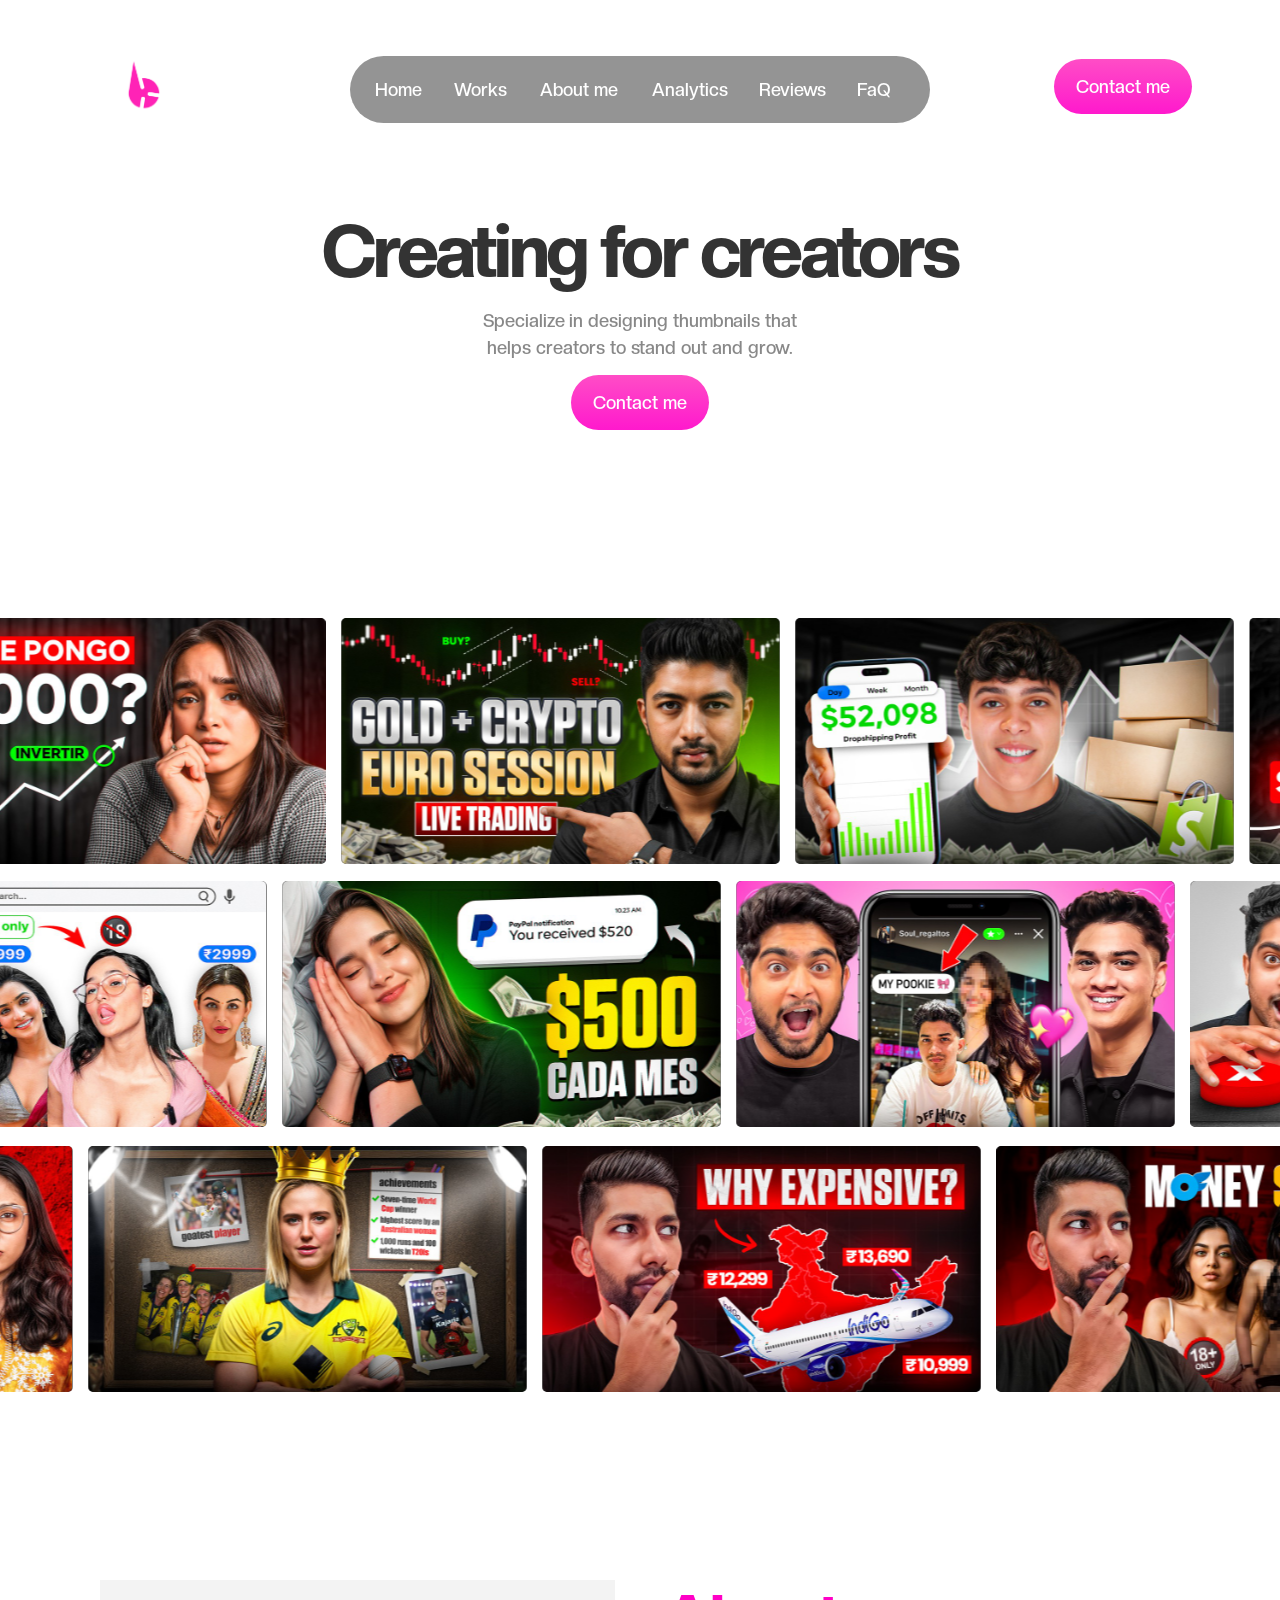
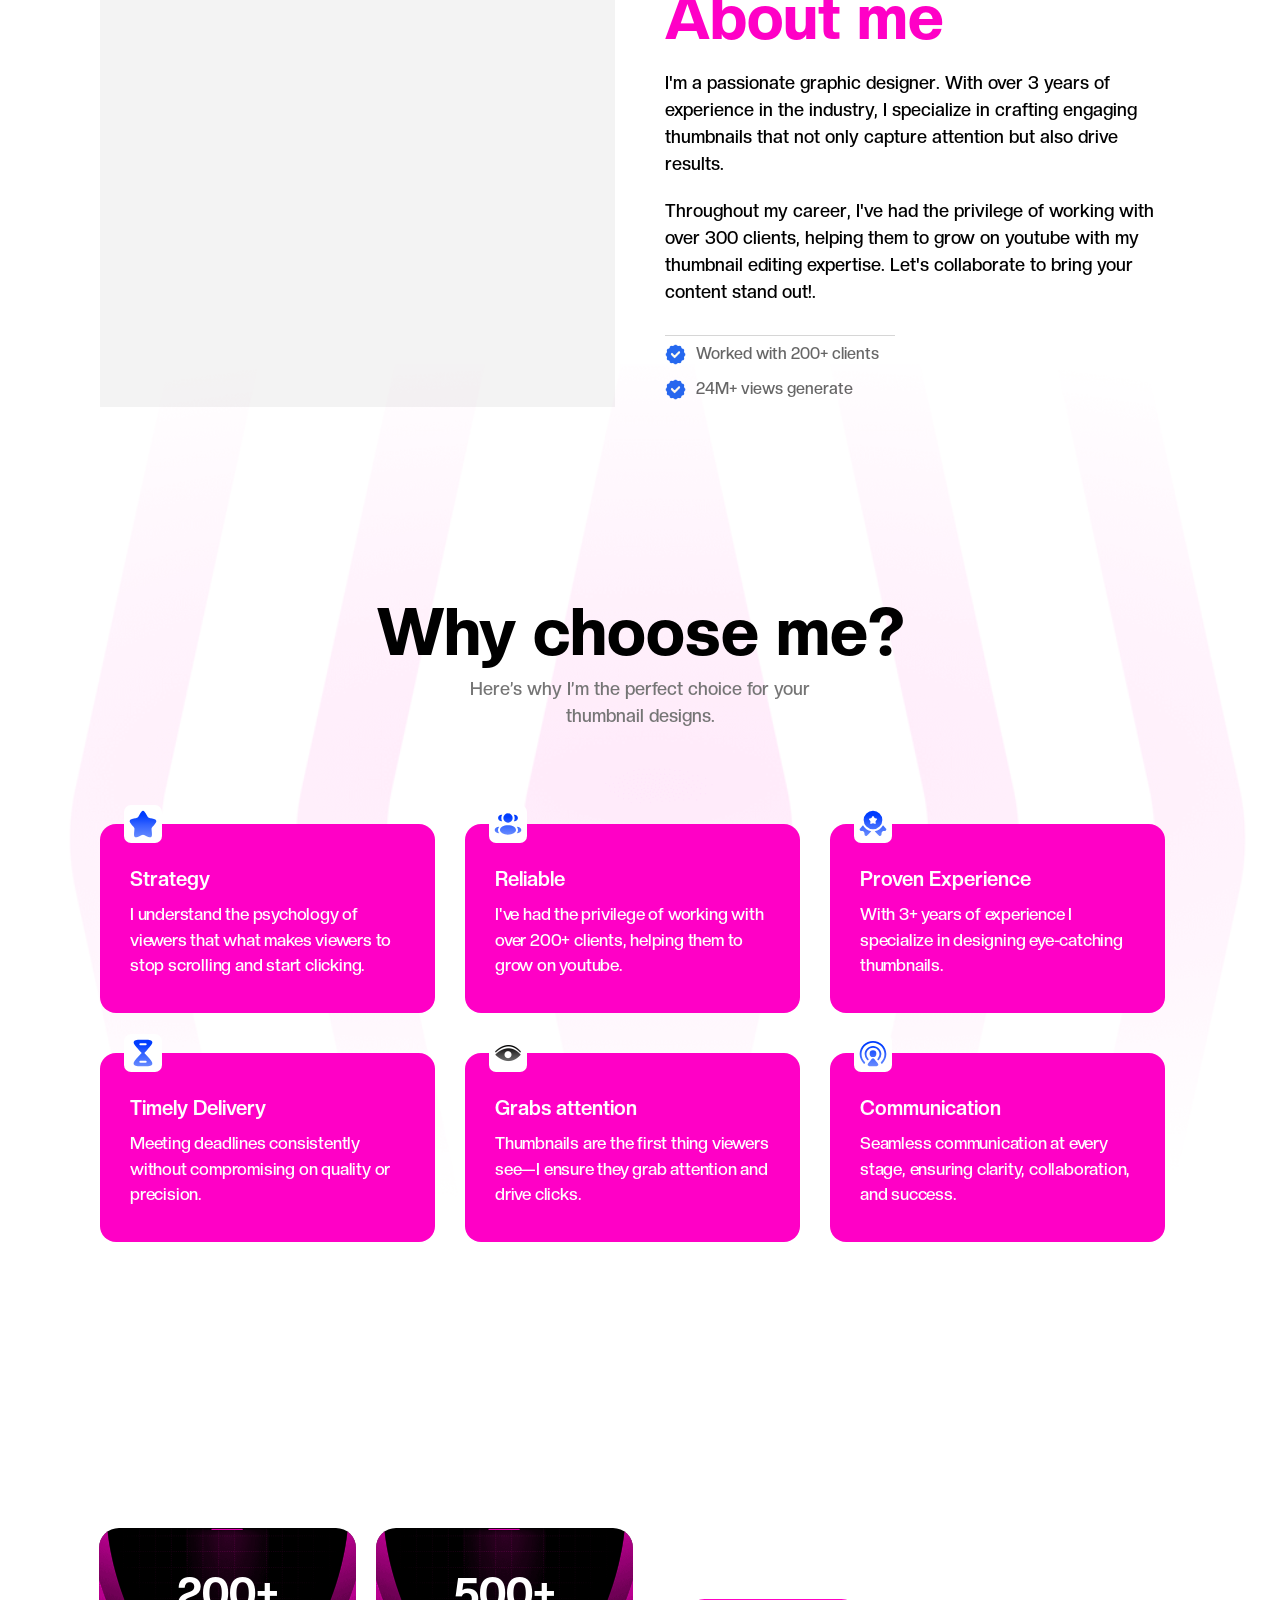
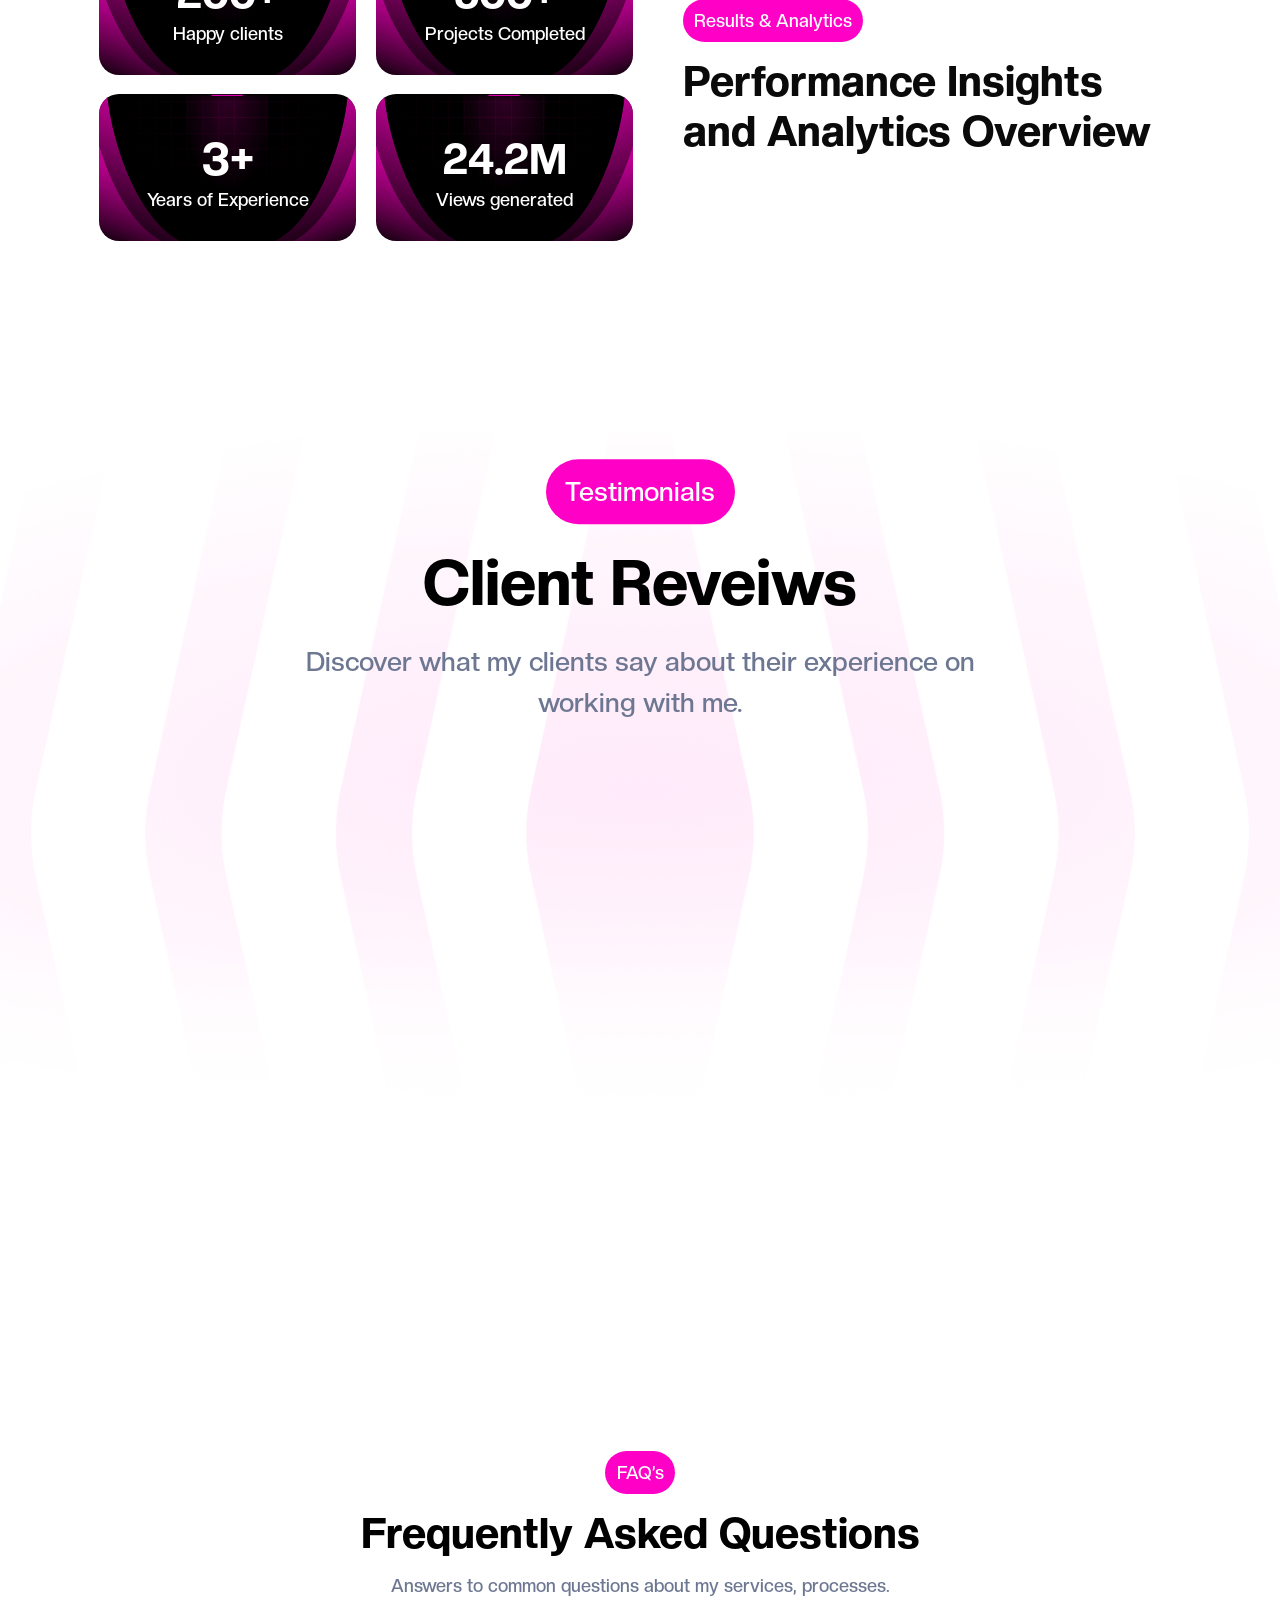
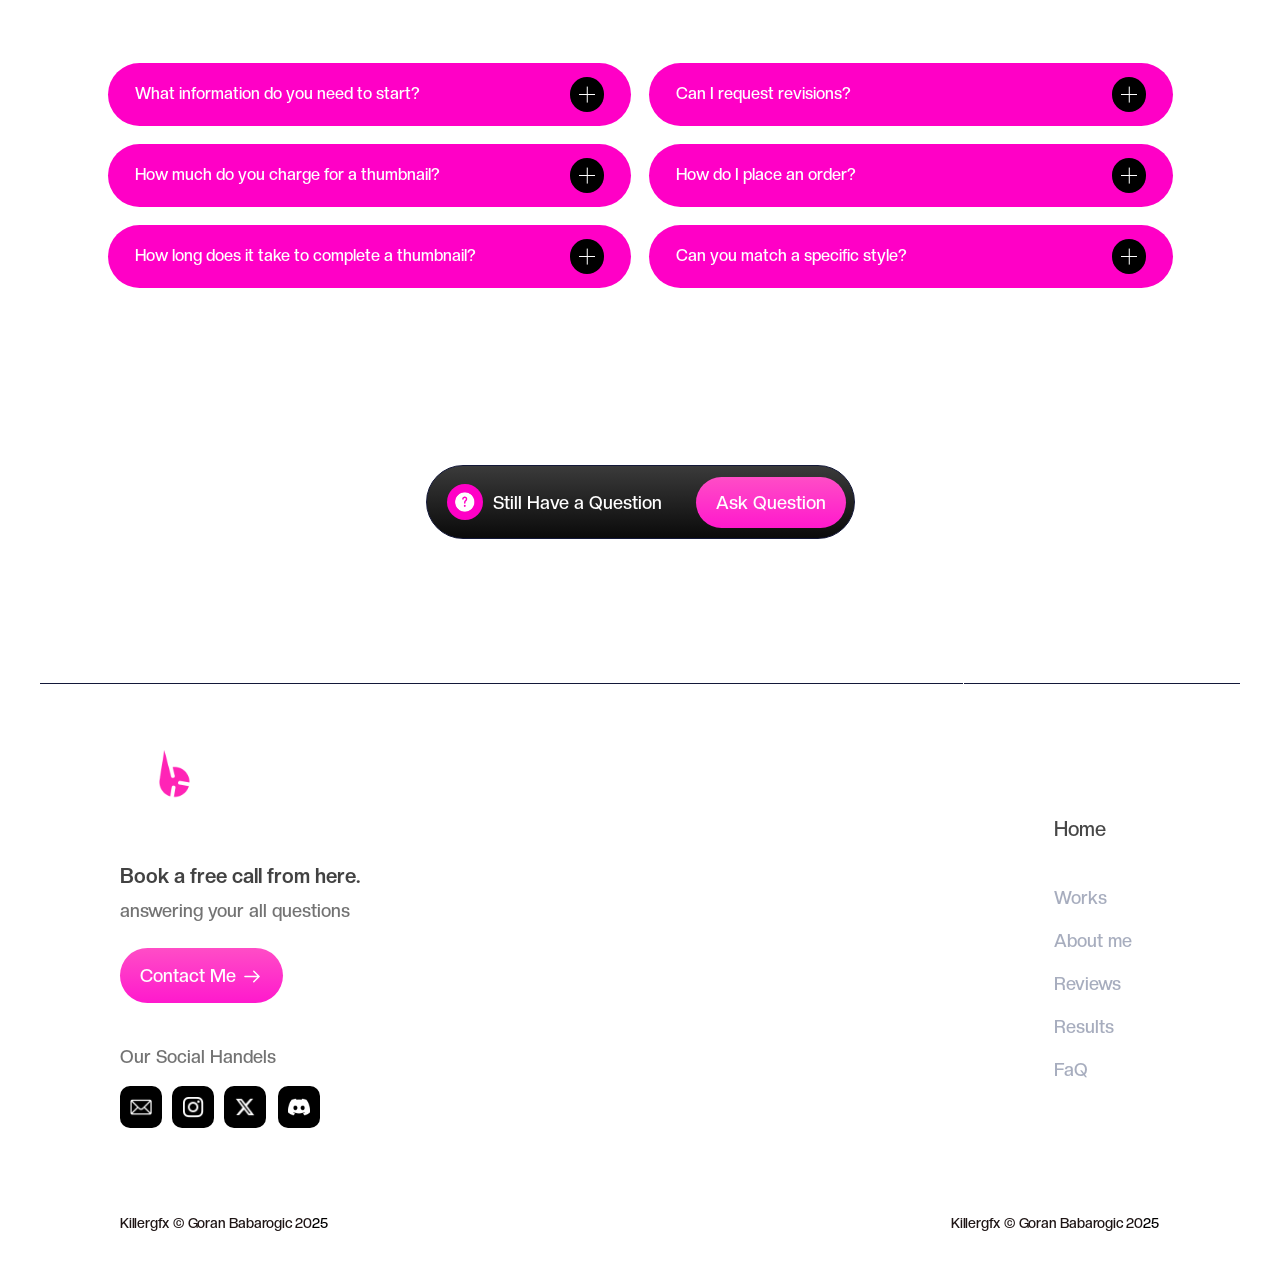
==== commit 99f1e6df: "Switch portfolio typography to Creato Display" ====
--- a/index.html
+++ b/index.html
@@ -16,9 +16,8 @@
   <title>Killer Gfx</title>
   <link rel="icon" type="image/png" href="assets/img/favicon.png">
   <link rel="apple-touch-icon" href="assets/img/apple-touch-icon.png">
-  <link rel="preconnect" href="https://fonts.googleapis.com">
-  <link rel="preconnect" href="https://fonts.gstatic.com" crossorigin>
-  <link href="https://fonts.googleapis.com/css2?family=Inter:wght@100..900&display=swap" rel="stylesheet">
+  <link rel="preload" href="assets/fonts/creato-display/CreatoDisplay-Medium.woff2" as="font" type="font/woff2" crossorigin>
+  <link rel="preload" href="assets/fonts/creato-display/CreatoDisplay-ExtraBold.woff2" as="font" type="font/woff2" crossorigin>
   <link rel="stylesheet" href="assets/vendor/lenis.css">
   <link rel="stylesheet" href="styles.css">
   <script>document.documentElement.classList.add('js');</script>
--- a/styles.css
+++ b/styles.css
@@ -1,7 +1,71 @@
 /* ==========================================================================
    Killergfx — pixel-match rebuild
-   Inter (Google Fonts) with a slightly heavier optical weight.
+   Creato Display (SIL OFL) with the existing optical weight scale.
    ========================================================================== */
+
+@font-face {
+  font-family: "Creato Display";
+  font-style: normal;
+  font-weight: 400;
+  font-display: swap;
+  src: url("assets/fonts/creato-display/CreatoDisplay-Regular.woff2") format("woff2");
+}
+
+@font-face {
+  font-family: "Creato Display";
+  font-style: normal;
+  font-weight: 500;
+  font-display: swap;
+  src: url("assets/fonts/creato-display/CreatoDisplay-Medium.woff2") format("woff2");
+}
+
+@font-face {
+  font-family: "Creato Display";
+  font-style: normal;
+  font-weight: 550;
+  font-display: swap;
+  src: url("assets/fonts/creato-display/CreatoDisplay-Medium.woff2") format("woff2");
+}
+
+@font-face {
+  font-family: "Creato Display";
+  font-style: normal;
+  font-weight: 600;
+  font-display: swap;
+  src: url("assets/fonts/creato-display/CreatoDisplay-Bold.woff2") format("woff2");
+}
+
+@font-face {
+  font-family: "Creato Display";
+  font-style: normal;
+  font-weight: 650;
+  font-display: swap;
+  src: url("assets/fonts/creato-display/CreatoDisplay-Bold.woff2") format("woff2");
+}
+
+@font-face {
+  font-family: "Creato Display";
+  font-style: normal;
+  font-weight: 700;
+  font-display: swap;
+  src: url("assets/fonts/creato-display/CreatoDisplay-Bold.woff2") format("woff2");
+}
+
+@font-face {
+  font-family: "Creato Display";
+  font-style: normal;
+  font-weight: 750;
+  font-display: swap;
+  src: url("assets/fonts/creato-display/CreatoDisplay-ExtraBold.woff2") format("woff2");
+}
+
+@font-face {
+  font-family: "Creato Display";
+  font-style: normal;
+  font-weight: 800;
+  font-display: swap;
+  src: url("assets/fonts/creato-display/CreatoDisplay-ExtraBold.woff2") format("woff2");
+}
 
 :root {
   --pink: #ff00c6;
@@ -10,7 +74,7 @@
   --ink: #0a0a0a;
   --grey-text: #6d7792;
   --navy: #131839;
-  --font: "Inter", -apple-system, BlinkMacSystemFont, "Segoe UI", sans-serif;
+  --font: "Creato Display", -apple-system, BlinkMacSystemFont, "Segoe UI", sans-serif;
 }
 
 *,
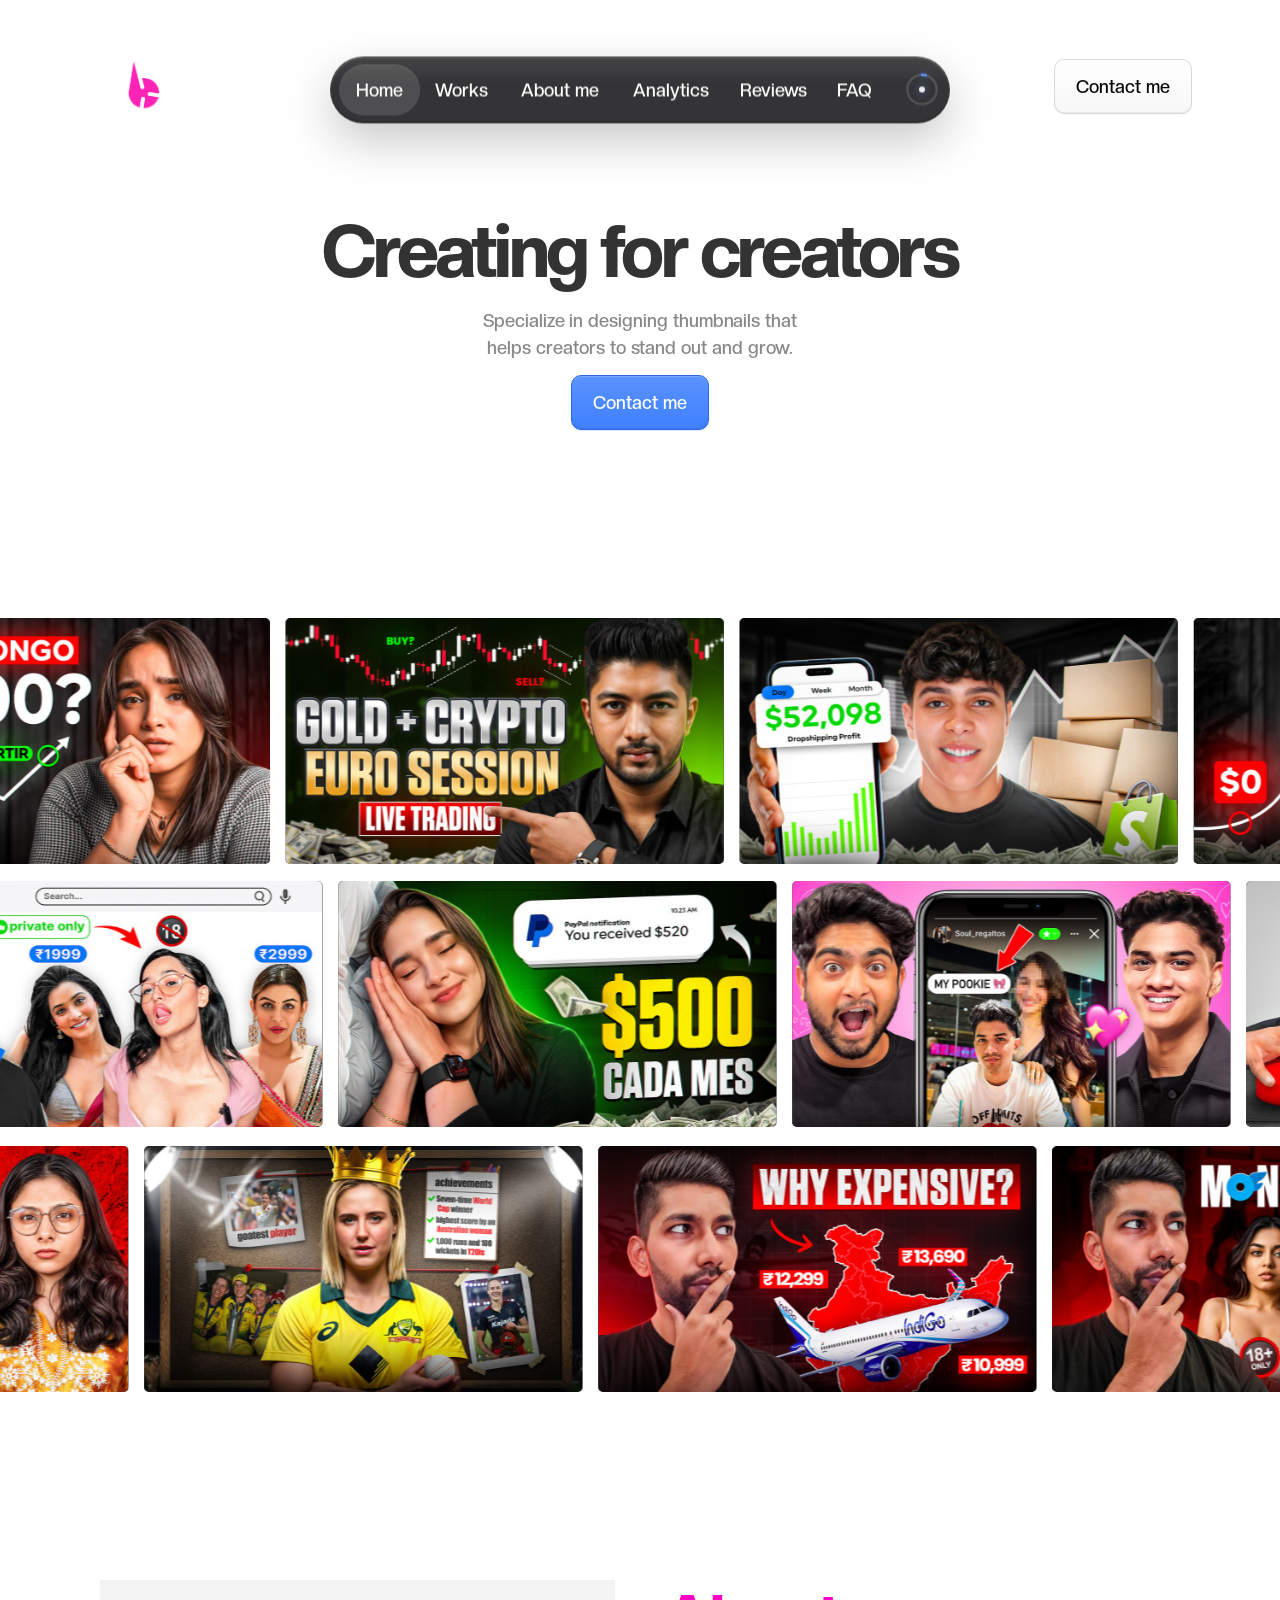
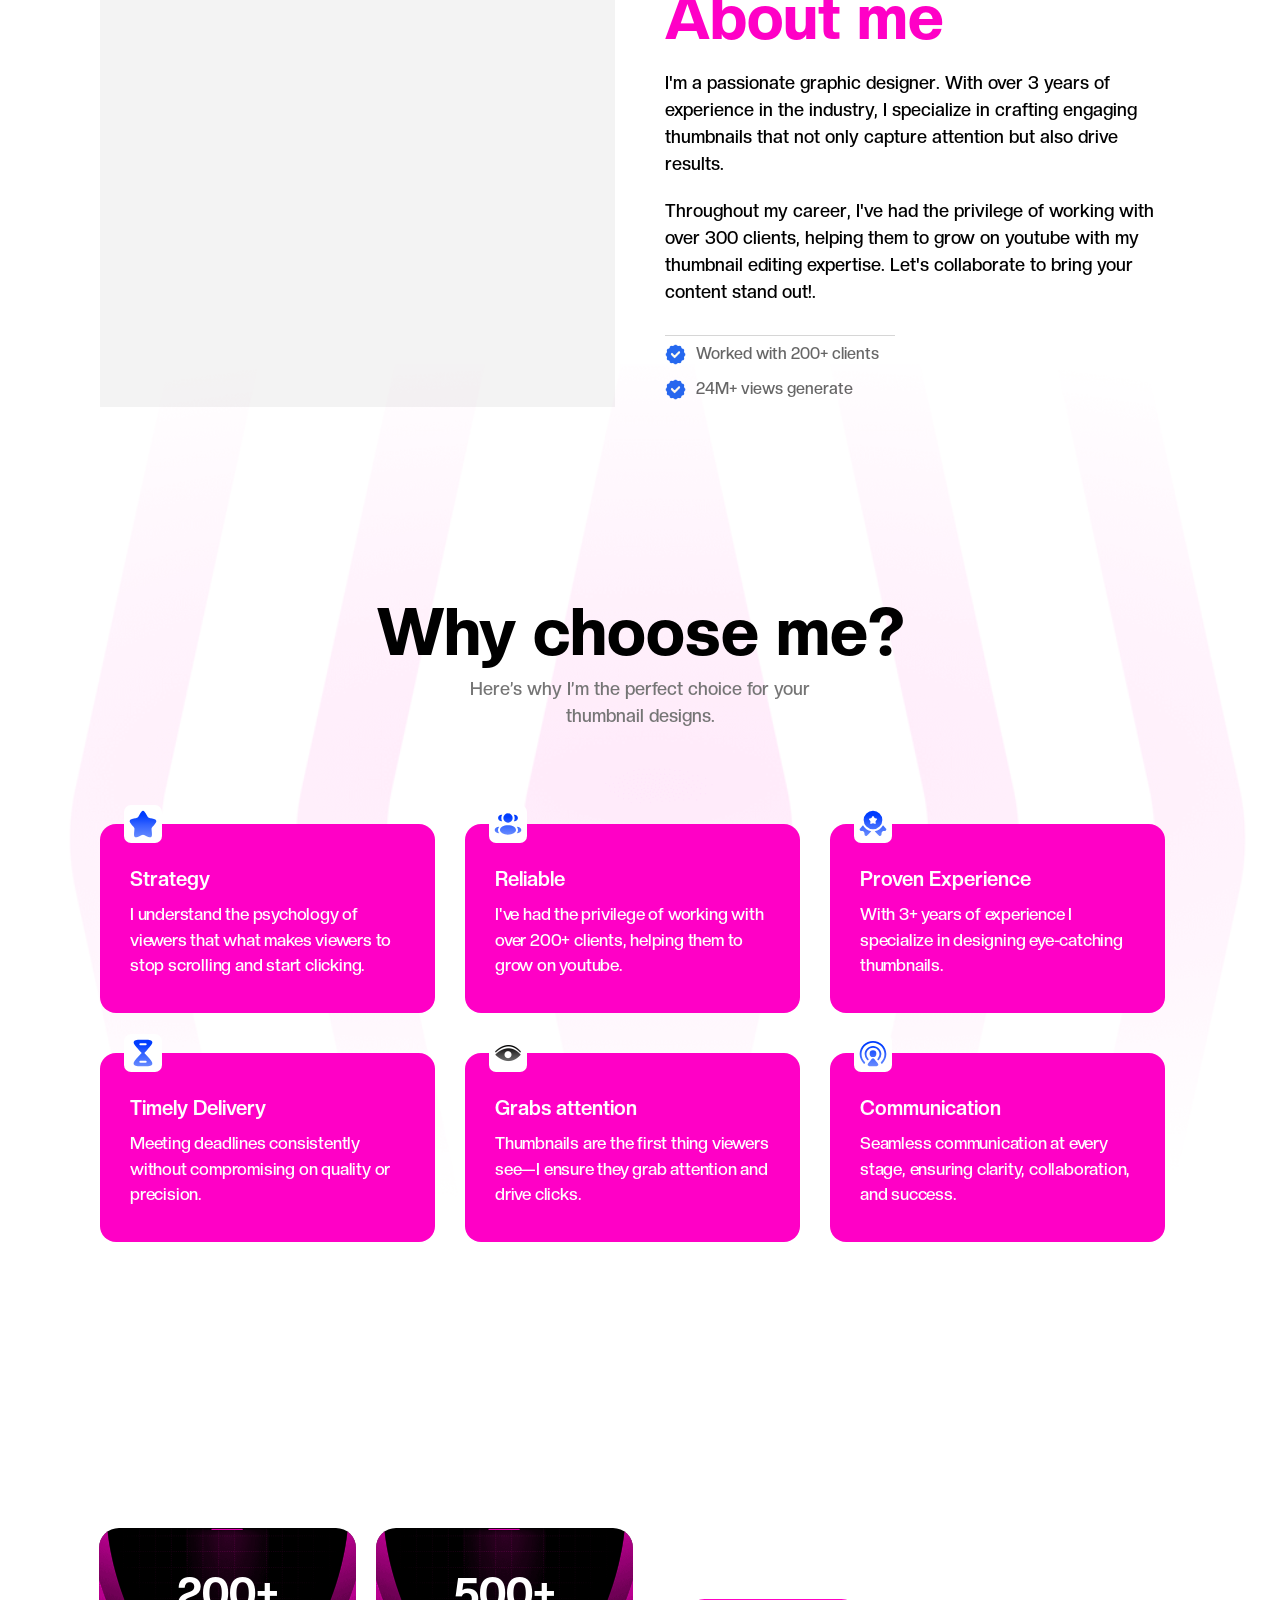
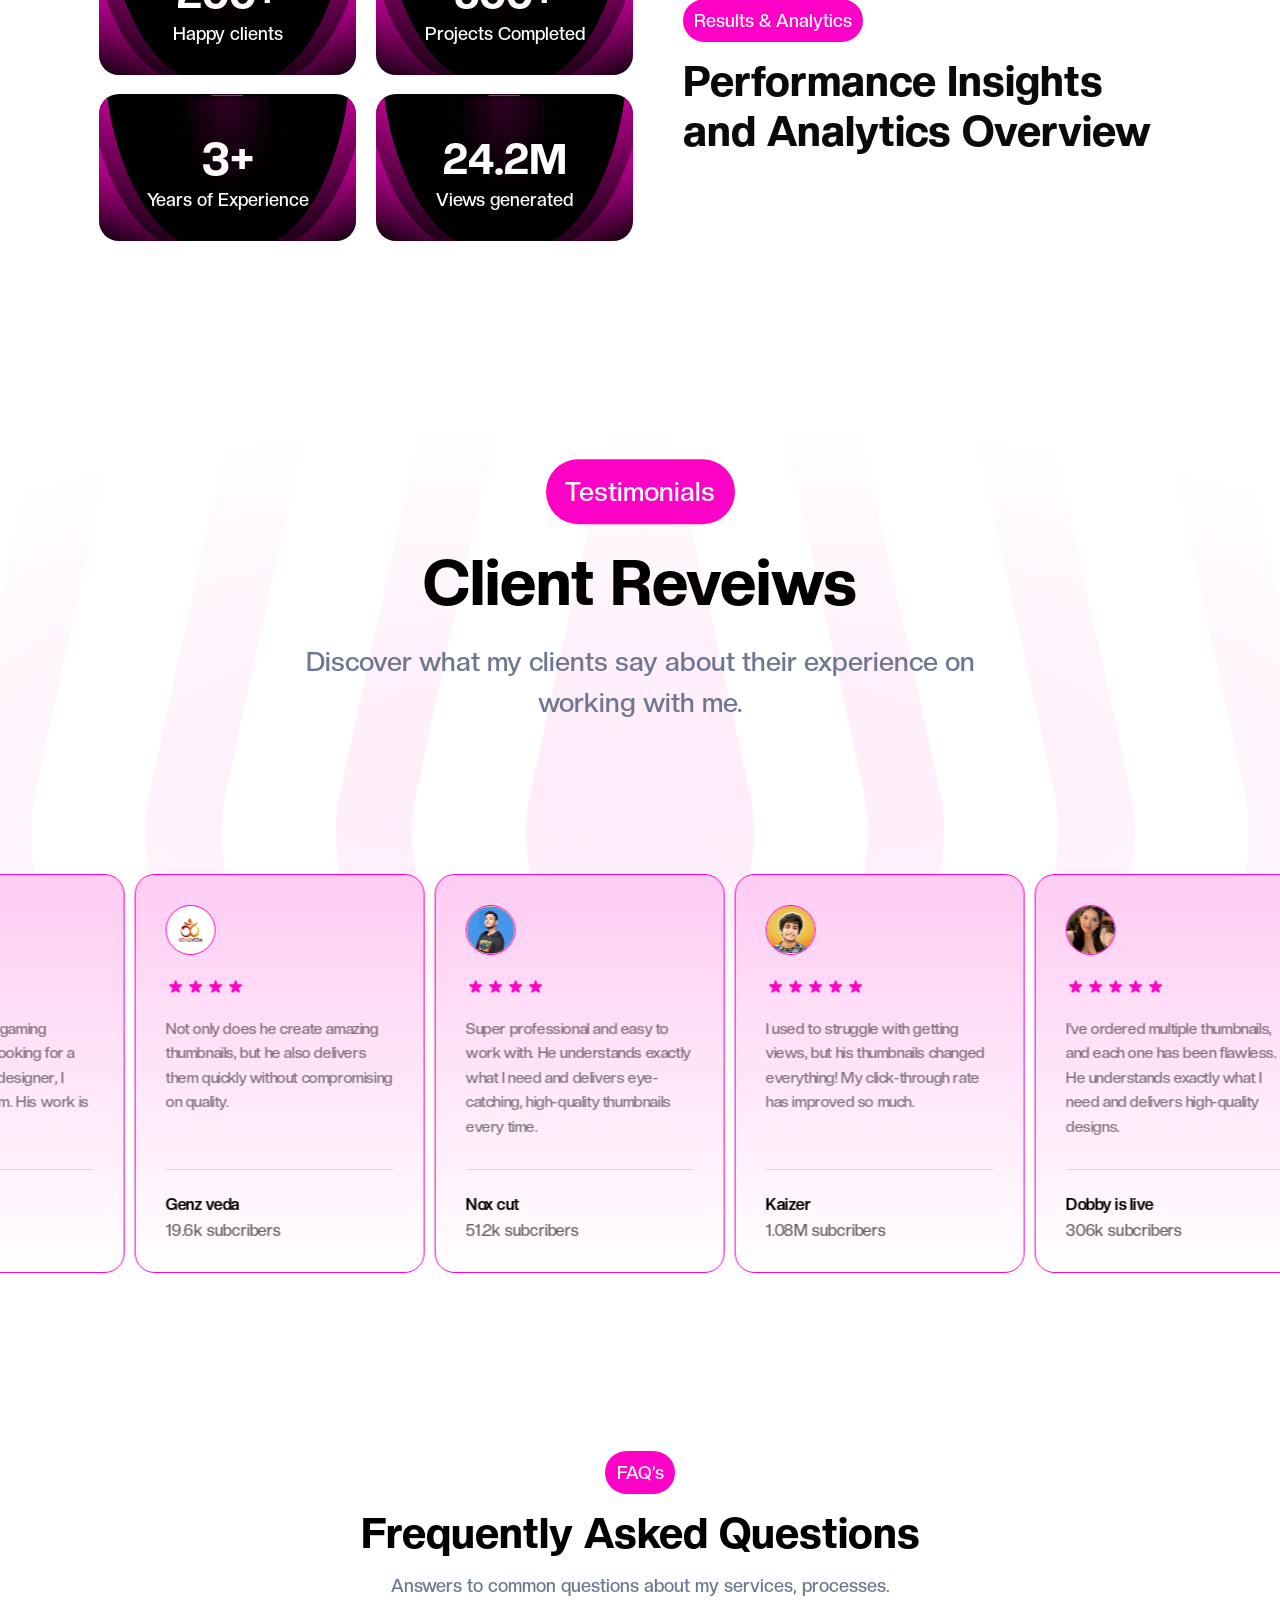
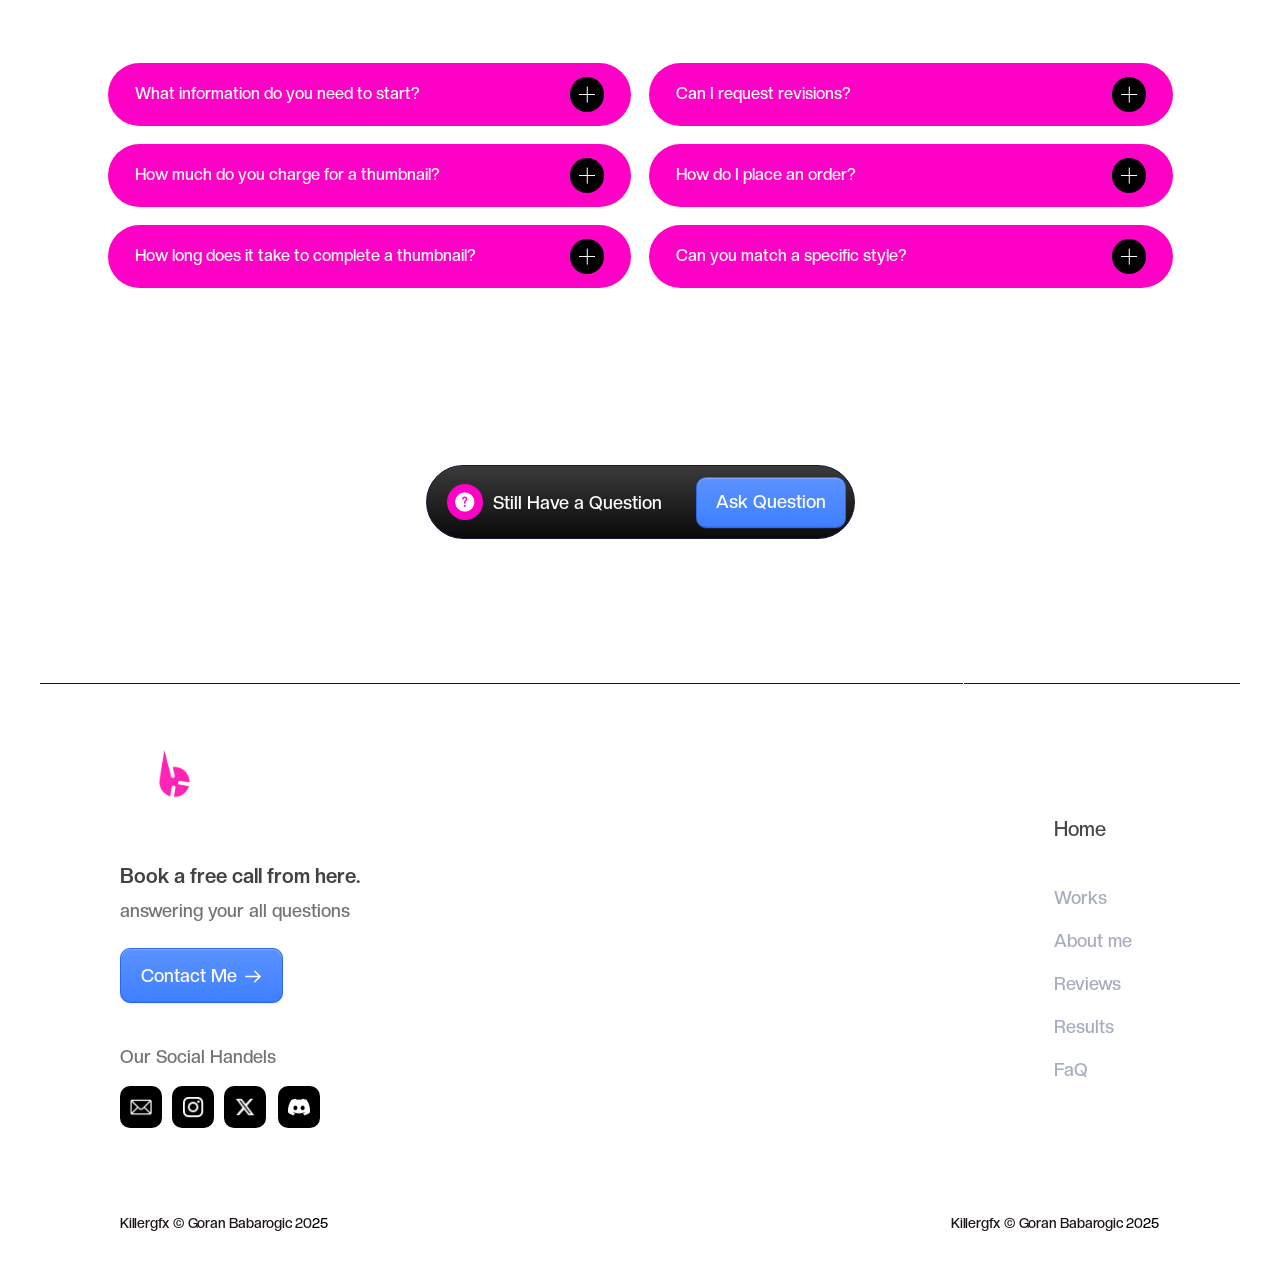
==== commit 86c22e97: "Add dynamic island nav and OurFlex buttons" ====
--- a/index.html
+++ b/index.html
@@ -34,17 +34,28 @@
       <a class="nav-logo" href="index.html" aria-label="Killergfx home">
         <img src="assets/img/logo.png" width="99" height="56" alt="Killergfx">
       </a>
-      <div class="nav-pill">
-        <div class="nav-links">
+      <div class="nav-island is-expanded" data-nav-island>
+        <button class="island-compact" type="button" aria-expanded="true" aria-controls="primaryNavLinks" aria-label="Open navigation">
+          <span class="island-live-dot" aria-hidden="true"></span>
+          <span class="island-section" data-island-section>Home</span>
+        </button>
+        <div class="nav-links" id="primaryNavLinks">
           <a class="nav-link" href="#home">Home</a>
           <a class="nav-link" href="#portfolio">Works</a>
           <a class="nav-link" href="#about">About me</a>
           <a class="nav-link" href="#result-analytics">Analytics</a>
           <a class="nav-link" href="#testimonials">Reviews</a>
-          <a class="nav-link" href="#faq">FaQ</a>
-        </div>
-      </div>
-      <a class="btn-pink nav-cta" href="contact.html">Contact me</a>
+          <a class="nav-link" href="#faq">FAQ</a>
+        </div>
+        <div class="island-progress" role="progressbar" aria-label="Page scroll progress" aria-valuemin="0" aria-valuemax="100" aria-valuenow="0" data-island-progress>
+          <svg viewBox="0 0 36 36" aria-hidden="true" focusable="false">
+            <circle class="island-progress-track" cx="18" cy="18" r="15.5" pathLength="100"></circle>
+            <circle class="island-progress-arc" cx="18" cy="18" r="15.5" pathLength="100" data-island-progress-arc></circle>
+          </svg>
+          <span class="island-progress-core" aria-hidden="true"></span>
+        </div>
+      </div>
+      <a class="btn-saas btn-saas--secondary nav-cta" href="contact.html"><span class="btn-label">Contact me</span></a>
       <button class="nav-toggle" type="button" aria-expanded="false" aria-controls="mobileMenu" aria-label="Open menu">
         <span class="nav-toggle-icon" aria-hidden="true"><i></i><i></i></span>
       </button>
@@ -64,7 +75,7 @@
       </nav>
       <div class="mobile-menu-foot">
         <p>Have a thumbnail in mind?</p>
-        <a class="btn-pink mobile-menu-cta" href="contact.html">Let’s talk</a>
+        <a class="btn-saas btn-saas--primary mobile-menu-cta" href="contact.html"><span class="btn-label">Let’s talk</span></a>
         <a class="mobile-menu-mail" href="mailto:sameerkumar04300@gmail.com">sameerkumar04300@gmail.com</a>
       </div>
     </div>
@@ -83,7 +94,7 @@
         </div>
         <p><strong>300+</strong> creators helped</p>
       </div>
-      <a class="btn-pink hero-cta" href="contact.html">Contact me</a>
+      <a class="btn-saas btn-saas--primary hero-cta" href="contact.html"><span class="btn-label">Contact me</span></a>
     </header>
 
     <header class="portfolio-mobile-head">
@@ -550,7 +561,7 @@
             <div class="faq-still-icon"><img src="assets/img/still-icon.png" alt=""></div>
             <p>Still Have a Question</p>
           </div>
-          <a class="faq-ask" href="contact.html">Ask Question</a>
+          <a class="btn-saas btn-saas--primary faq-ask" href="contact.html"><span class="btn-label">Ask Question</span></a>
         </div>
       </div>
     </header>
@@ -562,7 +573,7 @@
           <h3>Book a free call from here.</h3>
           <p>answering your all questions</p>
         </div>
-        <a class="footer-cta" href="contact.html">Contact Me <img src="assets/img/arrow.svg" width="20" height="20" alt=""></a>
+        <a class="btn-saas btn-saas--primary footer-cta" href="contact.html"><span class="btn-label">Contact Me <img src="assets/img/arrow.svg" width="20" height="20" alt=""></span></a>
         <div class="footer-socials">
           <h3>Our Social Handels</h3>
           <div class="social-row">
--- a/styles.css
+++ b/styles.css
@@ -71,9 +71,13 @@
   --pink: #ff00c6;
   --pink-light: #ff4dc6;
   --pink-deep: #ff19cd;
+  --blue: #3f80ff;
+  --blue-light: #5a92ff;
+  --blue-deep: #2f67e6;
   --ink: #0a0a0a;
   --grey-text: #6d7792;
   --navy: #131839;
+  --scroll-progress: 0;
   --font: "Creato Display", -apple-system, BlinkMacSystemFont, "Segoe UI", sans-serif;
 }
 
@@ -158,7 +162,7 @@
 }
 
 .page--contact {
-  padding-top: 0;
+  padding-top: 104px;
 }
 
 #home,
@@ -188,34 +192,135 @@
   white-space: nowrap;
 }
 
-.btn-pink {
+/* --------------------------------------------------------------------------
+   OurFlex button system
+   The visual tokens (bevel, gradient, 10px radius, 500 weight, dot-grid
+   ripple) follow the supplied spec. The portfolio's existing CTA dimensions
+   are retained so its fixed desktop composition does not move.
+   -------------------------------------------------------------------------- */
+
+.btn-saas {
+  position: relative;
   display: inline-flex;
   align-items: center;
   justify-content: center;
+  min-height: 32px;
+  padding: 0 14px;
+  overflow: hidden;
+  border: 1px solid transparent;
+  border-radius: 10px;
+  font-size: 14px;
+  font-weight: 500;
+  line-height: 1;
+  text-align: center;
+  white-space: nowrap;
+  -webkit-tap-highlight-color: transparent;
+  transition: transform 150ms ease, box-shadow 150ms ease,
+    border-color 150ms ease, color 150ms ease;
+}
+
+.btn-saas::before {
+  content: "";
+  position: absolute;
+  inset: 0;
+  z-index: 0;
+  pointer-events: none;
+  background-image: var(--btn-hover-bg);
+  box-shadow: var(--btn-bevel);
+  opacity: 0;
+  transition: opacity 150ms ease;
+}
+
+.btn-saas:hover::before {
+  opacity: 1;
+}
+
+.btn-saas:active::before,
+.btn-saas:disabled::before {
+  opacity: 0;
+}
+
+.btn-saas--primary {
+  --btn-hover-bg: linear-gradient(180deg, #6a9aff 0%, #4f87ff 100%);
+  --btn-ripple-dot: rgba(255, 255, 255, 0.32);
+  --btn-bevel: inset 0 1px 0 rgba(255, 255, 255, 0.22),
+    inset 0 -1px 0 rgba(47, 103, 230, 0.4);
+  --btn-shadow: 0 1px 1px rgba(63, 128, 255, 0.16);
+  color: #ffffff;
+  border-color: var(--blue-deep);
+  background-image: linear-gradient(180deg, #5a92ff 0%, #3f80ff 100%);
+  box-shadow: var(--btn-bevel), var(--btn-shadow);
+}
+
+.btn-saas--primary:active {
+  background-image: linear-gradient(180deg, #3f80ff 0%, #2f67e6 100%);
+}
+
+.btn-saas--secondary {
+  --btn-hover-bg: linear-gradient(180deg, #ffffff 0%, #f5f6f7 100%);
+  --btn-bevel: inset 0 1px 0 rgba(255, 255, 255, 1),
+    inset 0 -1px 0 rgba(229, 231, 235, 0.9);
+  --btn-shadow: 0 1px 1px rgba(16, 24, 40, 0.01);
+  color: var(--ink);
+  border-color: #d6d8dc;
+  background-image: linear-gradient(180deg, #ffffff 0%, #f7f7f8 100%);
+  box-shadow: var(--btn-bevel), var(--btn-shadow);
+}
+
+.btn-saas:active {
+  transform: scale(0.98);
+}
+
+.btn-saas:focus-visible {
+  outline: 2px solid rgba(63, 128, 255, 0.55);
+  outline-offset: 3px;
+}
+
+.btn-saas:disabled {
+  cursor: default;
+  transform: none;
+}
+
+.btn-saas > .btn-label {
+  position: relative;
+  z-index: 1;
+  display: inline-flex;
+  align-items: center;
   gap: 6px;
-  padding: 14px 20px;
-  border-radius: 100px;
-  background: linear-gradient(180deg, rgb(255, 77, 198), rgb(255, 25, 205));
-  color: #ffffff;
-  font-size: 18px;
-  font-weight: 550;
-  line-height: 27px;
-  white-space: nowrap;
-  transition: transform 0.35s cubic-bezier(0.22, 1, 0.36, 1), filter 0.35s ease;
-}
-
-.btn-pink:hover {
-  transform: scale(1.1);
-  background: linear-gradient(180deg, rgb(255, 130, 228), rgb(255, 0, 198));
-}
-
-.btn-pink:active {
-  transform: scale(0.97);
-}
-
-.btn-pink svg,
-.btn-pink img {
+}
+
+.btn-saas svg,
+.btn-saas img {
   flex: none;
+}
+
+.btn-grid-ripple {
+  position: absolute;
+  top: 50%;
+  left: 50%;
+  z-index: 0;
+  width: 16px;
+  height: 16px;
+  border-radius: 9999px;
+  pointer-events: none;
+  background-image: radial-gradient(
+    circle at 2px 2px,
+    var(--btn-ripple-dot, rgba(63, 128, 255, 0.22)) 1px,
+    transparent 0
+  );
+  background-size: 4px 4px;
+  animation: btn-dot-fill 380ms ease-out forwards;
+}
+
+@keyframes btn-dot-fill {
+  0% {
+    transform: translate(-50%, -50%) scale(0);
+    opacity: 0.25;
+  }
+  100% {
+    transform: translate(-50%, -50%) scale(3.5);
+    opacity: 0;
+  }
 }
 
 /* Elements that only belong to the touch-first layout. */
@@ -243,8 +348,8 @@
 }
 
 .nav--static {
-  position: relative;
-  top: 0;
+  position: fixed;
+  top: 19px;
   height: 104px;
 }
 
@@ -279,44 +384,153 @@
   object-fit: contain;
 }
 
-.nav-pill {
+.nav-island {
   position: absolute;
-  top: 37px;
+  top: 70.5px;
   left: 50%;
   z-index: 2;
+  width: 620px;
+  height: 67px;
+  overflow: hidden;
+  transform: translate(-50%, -50%);
+  border: 1px solid rgba(255, 255, 255, 0.08);
+  border-radius: 100px;
+  background: linear-gradient(
+      180deg,
+      rgba(255, 255, 255, 0.08) 0%,
+      rgba(255, 255, 255, 0) 42%
+    ),
+    rgba(8, 8, 10, 0.82);
+  box-shadow: 0 18px 48px rgba(0, 0, 0, 0.22),
+    inset 0 1px 0 rgba(255, 255, 255, 0.14),
+    inset 0 -1px 0 rgba(0, 0, 0, 0.35);
+  -webkit-backdrop-filter: blur(30px) saturate(180%);
+  backdrop-filter: blur(30px) saturate(180%);
+  isolation: isolate;
+  pointer-events: auto;
+  will-change: width, height;
+}
+
+.island-compact {
+  position: absolute;
+  inset: 0;
+  z-index: 2;
   display: flex;
   align-items: center;
-  width: 580px;
-  height: 67px;
-  padding: 8px 24px 8px 8px;
-  transform: translateX(-50%);
+  gap: 10px;
+  padding: 0 60px 0 22px;
+  border: 0;
   border-radius: 100px;
-  background: rgba(0, 0, 0, 0.42);
-  -webkit-backdrop-filter: blur(68px);
-  backdrop-filter: blur(68px);
-  pointer-events: auto;
+  background: none;
+  color: inherit;
+  text-align: left;
+  cursor: pointer;
+  opacity: 1;
+  visibility: visible;
+  transform: translateY(0) scale(1);
+  transition: opacity 0.2s ease,
+    transform 0.42s cubic-bezier(0.22, 1, 0.36, 1), visibility 0s linear 0s;
+}
+
+.nav-island.is-expanded .island-compact {
+  opacity: 0;
+  visibility: hidden;
+  transform: translateY(-6px) scale(0.97);
+  pointer-events: none;
+  transition: opacity 0.16s ease,
+    transform 0.36s cubic-bezier(0.22, 1, 0.36, 1),
+    visibility 0s linear 0.36s;
+}
+
+.island-live-dot {
+  flex: none;
+  width: 8px;
+  height: 8px;
+  border-radius: 50%;
+  background: radial-gradient(
+    circle at 35% 30%,
+    #b7ceff 0%,
+    var(--blue-light) 48%,
+    var(--blue-deep) 100%
+  );
+  box-shadow: 0 0 0 3px rgba(63, 128, 255, 0.14),
+    0 0 12px rgba(90, 146, 255, 0.55);
+  animation: island-dot-pulse 2.8s ease-in-out infinite;
+}
+
+.island-section {
+  min-width: 0;
+  color: rgba(255, 255, 255, 0.92);
+  font-size: 15px;
+  font-weight: 500;
+  line-height: 1;
+  letter-spacing: -0.01em;
+  white-space: nowrap;
+}
+
+.island-section.is-swapping {
+  animation: island-label-in 0.42s cubic-bezier(0.22, 1, 0.36, 1);
 }
 
 .nav-links {
+  position: absolute;
+  top: 7px;
+  left: 8px;
+  z-index: 2;
   display: flex;
   align-items: center;
   width: 548px;
   height: 51px;
+  opacity: 0;
+  visibility: hidden;
+  transform: translateY(6px) scale(0.985);
+  transform-origin: 0 50%;
+  pointer-events: none;
+  transition: opacity 0.2s ease,
+    transform 0.42s cubic-bezier(0.22, 1, 0.36, 1),
+    visibility 0s linear 0.42s;
+}
+
+.nav-island.is-expanded .nav-links {
+  opacity: 1;
+  visibility: visible;
+  transform: translateY(0) scale(1);
+  pointer-events: auto;
+  transition: opacity 0.3s ease 0.05s,
+    transform 0.5s cubic-bezier(0.22, 1, 0.36, 1), visibility 0s linear 0s;
 }
 
 .nav-link {
+  position: relative;
   display: flex;
   align-items: center;
   justify-content: center;
   height: 51px;
   padding: 12px 16px;
+  border-radius: 100px;
   color: #ffffff;
   font-size: 18px;
   font-weight: 550;
   line-height: 27px;
   letter-spacing: 0;
   white-space: nowrap;
-  transition: opacity 0.25s ease;
+  transition: background-color 0.25s ease, color 0.25s ease,
+    opacity 0.25s ease;
+}
+
+.nav-link:hover {
+  background-color: rgba(255, 255, 255, 0.06);
+}
+
+.nav-link.is-active {
+  background-color: rgba(255, 255, 255, 0.13);
+  box-shadow: inset 0 1px 0 rgba(255, 255, 255, 0.08);
+}
+
+.nav-link:focus-visible,
+.island-compact:focus-visible {
+  outline: 2px solid rgba(90, 146, 255, 0.9);
+  outline-offset: -4px;
 }
 
 .nav-link:nth-child(1) { width: 81px; }
@@ -325,6 +539,119 @@
 .nav-link:nth-child(4) { width: 108px; }
 .nav-link:nth-child(5) { width: 97px; }
 .nav-link:nth-child(6) { width: 65px; }
+
+.island-progress {
+  position: absolute;
+  top: 50%;
+  right: 10px;
+  z-index: 3;
+  display: grid;
+  width: 34px;
+  height: 34px;
+  transform: translateY(-50%);
+  place-items: center;
+  pointer-events: none;
+}
+
+.island-progress svg {
+  width: 34px;
+  height: 34px;
+  overflow: visible;
+  transform: rotate(-90deg);
+}
+
+.island-progress-track,
+.island-progress-arc {
+  fill: none;
+  stroke-width: 2.5;
+}
+
+.island-progress-track {
+  stroke: rgba(255, 255, 255, 0.15);
+}
+
+.island-progress-arc {
+  stroke: var(--blue-light);
+  stroke-linecap: round;
+  stroke-dasharray: 100;
+  stroke-dashoffset: 100;
+  filter: drop-shadow(0 0 4px rgba(90, 146, 255, 0.65));
+  transition: stroke 0.3s ease;
+}
+
+.island-progress-core {
+  position: absolute;
+  width: 6px;
+  height: 6px;
+  border-radius: 50%;
+  background: rgba(255, 255, 255, 0.9);
+  box-shadow: 0 0 8px rgba(90, 146, 255, 0.7);
+  transition: background-color 0.3s ease, box-shadow 0.3s ease,
+    transform 0.3s ease;
+}
+
+.nav-island.is-complete .island-live-dot {
+  background: radial-gradient(
+    circle at 35% 30%,
+    #ddfff1 0%,
+    #7df0c4 55%,
+    #39c995 100%
+  );
+  box-shadow: 0 0 0 3px rgba(125, 240, 196, 0.14),
+    0 0 14px rgba(125, 240, 196, 0.65);
+}
+
+.nav-island.is-complete .island-progress-arc {
+  stroke: #7df0c4;
+  filter: drop-shadow(0 0 6px rgba(125, 240, 196, 0.8));
+}
+
+.nav-island.is-complete .island-progress-core {
+  background: #7df0c4;
+  box-shadow: 0 0 10px rgba(125, 240, 196, 0.85);
+  transform: scale(1.35);
+}
+
+.nav-island.is-complete .island-progress {
+  animation: island-complete-pulse 0.65s cubic-bezier(0.22, 1.4, 0.36, 1);
+}
+
+@keyframes island-dot-pulse {
+  0%,
+  100% {
+    opacity: 0.9;
+    transform: scale(1);
+  }
+  50% {
+    opacity: 1;
+    transform: scale(1.18);
+  }
+}
+
+@keyframes island-label-in {
+  from {
+    opacity: 0;
+    transform: translateY(5px);
+    filter: blur(2px);
+  }
+  to {
+    opacity: 1;
+    transform: translateY(0);
+    filter: blur(0);
+  }
+}
+
+@keyframes island-complete-pulse {
+  0% {
+    transform: translateY(-50%) scale(1);
+  }
+  45% {
+    transform: translateY(-50%) scale(1.16);
+  }
+  100% {
+    transform: translateY(-50%) scale(1);
+  }
+}
 
 .nav-cta {
   position: absolute;
@@ -333,6 +660,7 @@
   z-index: 3;
   width: 138px;
   height: 55px;
+  font-size: 18px;
   pointer-events: auto;
 }
 
@@ -377,17 +705,12 @@
   left: 50%;
   width: 138px;
   height: 55px;
+  font-size: 18px;
   transform: translateX(-50%);
-  transition: transform 0.3s cubic-bezier(0.22, 1, 0.36, 1);
-}
-
-.hero-cta:hover {
-  transform: translateX(-50%) scale(1.21);
-  background: linear-gradient(180deg, rgb(255, 130, 228), rgb(255, 0, 198));
 }
 
 .hero-cta:active {
-  transform: translateX(-50%) scale(0.97);
+  transform: translateX(-50%) scale(0.98);
 }
 
 /* Intro appear animation — matches the live Framer appear effect:
@@ -1323,25 +1646,10 @@
 }
 
 .faq-ask {
-  display: inline-flex;
-  align-items: center;
-  justify-content: center;
   flex: none;
   width: 150px;
   height: 51px;
-  padding: 12px 20px;
-  border-radius: 100px;
-  background: linear-gradient(180deg, rgb(255, 77, 198), rgb(255, 25, 205));
-  color: #ffffff;
   font-size: 18px;
-  font-weight: 550;
-  line-height: 27px;
-  white-space: nowrap;
-  transition: transform 0.35s cubic-bezier(0.22, 1, 0.36, 1), filter 0.35s ease;
-}
-
-.faq-ask:hover {
-  background: linear-gradient(180deg, rgb(255, 130, 228), rgb(255, 0, 198));
 }
 
 /* --------------------------------------------------------------------------
@@ -1394,25 +1702,10 @@
 }
 
 .footer-cta {
-  display: inline-flex;
-  align-items: center;
-  gap: 6px;
   width: 163px;
   height: 55px;
   margin-top: 24px;
-  padding: 14px 20px;
-  border-radius: 100px;
-  background: linear-gradient(180deg, rgb(255, 77, 198), rgb(255, 25, 205));
-  color: #ffffff;
   font-size: 18px;
-  font-weight: 550;
-  line-height: 27px;
-  transition: transform 0.35s cubic-bezier(0.22, 1, 0.36, 1), filter 0.35s ease;
-}
-
-.footer-cta:hover {
-  transform: scale(1.1);
-  background: linear-gradient(180deg, rgb(255, 130, 228), rgb(255, 0, 198));
 }
 
 .footer-cta img {
@@ -1666,31 +1959,10 @@
 }
 
 .contact-submit {
-  display: flex;
-  align-items: center;
-  justify-content: center;
   width: 655px;
   height: 71px;
   margin-top: 24px;
-  padding: 16px 20px;
-  border-radius: 100px;
-  background: #ffffff;
-  color: #000000;
   font-size: 21.6px;
-  font-weight: 550;
-  line-height: 32.4px;
-  outline: none;
-  transition: background-color 0.25s ease, color 0.25s ease;
-}
-
-.contact-submit:hover {
-  background: #000000;
-  color: #ffffff;
-}
-
-.contact-submit:active {
-  background: #000000;
-  color: #ffffff;
 }
 
 /* ==========================================================================
@@ -1771,7 +2043,7 @@
     transform: none;
   }
 
-  .nav-pill,
+  .nav-island,
   .nav-cta {
     display: none;
   }
@@ -1787,7 +2059,40 @@
     border-radius: 50%;
     background: #0a0a0a;
     color: #ffffff;
+    isolation: isolate;
     transition: background-color 0.25s ease, transform 0.25s ease;
+  }
+
+  .nav-toggle::before {
+    content: "";
+    position: absolute;
+    inset: -4px;
+    z-index: 0;
+    border-radius: 50%;
+    background: conic-gradient(
+      from 0deg,
+      var(--blue) calc(var(--scroll-progress, 0) * 1%),
+      rgba(0, 0, 0, 0.08) 0
+    );
+    -webkit-mask: radial-gradient(
+      farthest-side,
+      transparent calc(100% - 3px),
+      #000 calc(100% - 2.5px)
+    );
+    mask: radial-gradient(
+      farthest-side,
+      transparent calc(100% - 3px),
+      #000 calc(100% - 2.5px)
+    );
+    pointer-events: none;
+  }
+
+  .nav.is-open .nav-toggle::before {
+    background: conic-gradient(
+      from 0deg,
+      #ffffff calc(var(--scroll-progress, 0) * 1%),
+      rgba(255, 255, 255, 0.3) 0
+    );
   }
 
   .nav-toggle:active {
@@ -1795,12 +2100,13 @@
   }
 
   .nav-toggle:focus-visible {
-    outline: 2px solid var(--pink);
+    outline: 2px solid var(--blue);
     outline-offset: 3px;
   }
 
   .nav-toggle-icon {
     position: relative;
+    z-index: 1;
     display: block;
     width: 18px;
     height: 12px;
@@ -2074,6 +2380,8 @@
 
   .hero-cta::after {
     content: "↗";
+    position: relative;
+    z-index: 1;
     margin-left: 2px;
     font-size: 16px;
   }
@@ -2083,12 +2391,8 @@
       backwards;
   }
 
-  .hero-cta:hover {
-    transform: scale(1.02);
-  }
-
   .hero-cta:active {
-    transform: scale(0.97);
+    transform: scale(0.98);
   }
 
   @keyframes heroCtaMobileIn {
@@ -3021,6 +3325,26 @@
     animation: none !important;
     transition: none !important;
   }
+  .nav-island,
+  .island-compact,
+  .nav-links,
+  .nav-link,
+  .nav-toggle,
+  .island-progress-arc,
+  .island-progress-core,
+  .island-section.is-swapping,
+  .nav-island.is-complete .island-progress,
+  .btn-saas,
+  .island-live-dot {
+    animation: none !important;
+    transition: none !important;
+  }
+  .nav-island {
+    will-change: auto;
+  }
+  .btn-grid-ripple {
+    display: none !important;
+  }
   .marquee-track,
   .testi-track {
     will-change: auto;
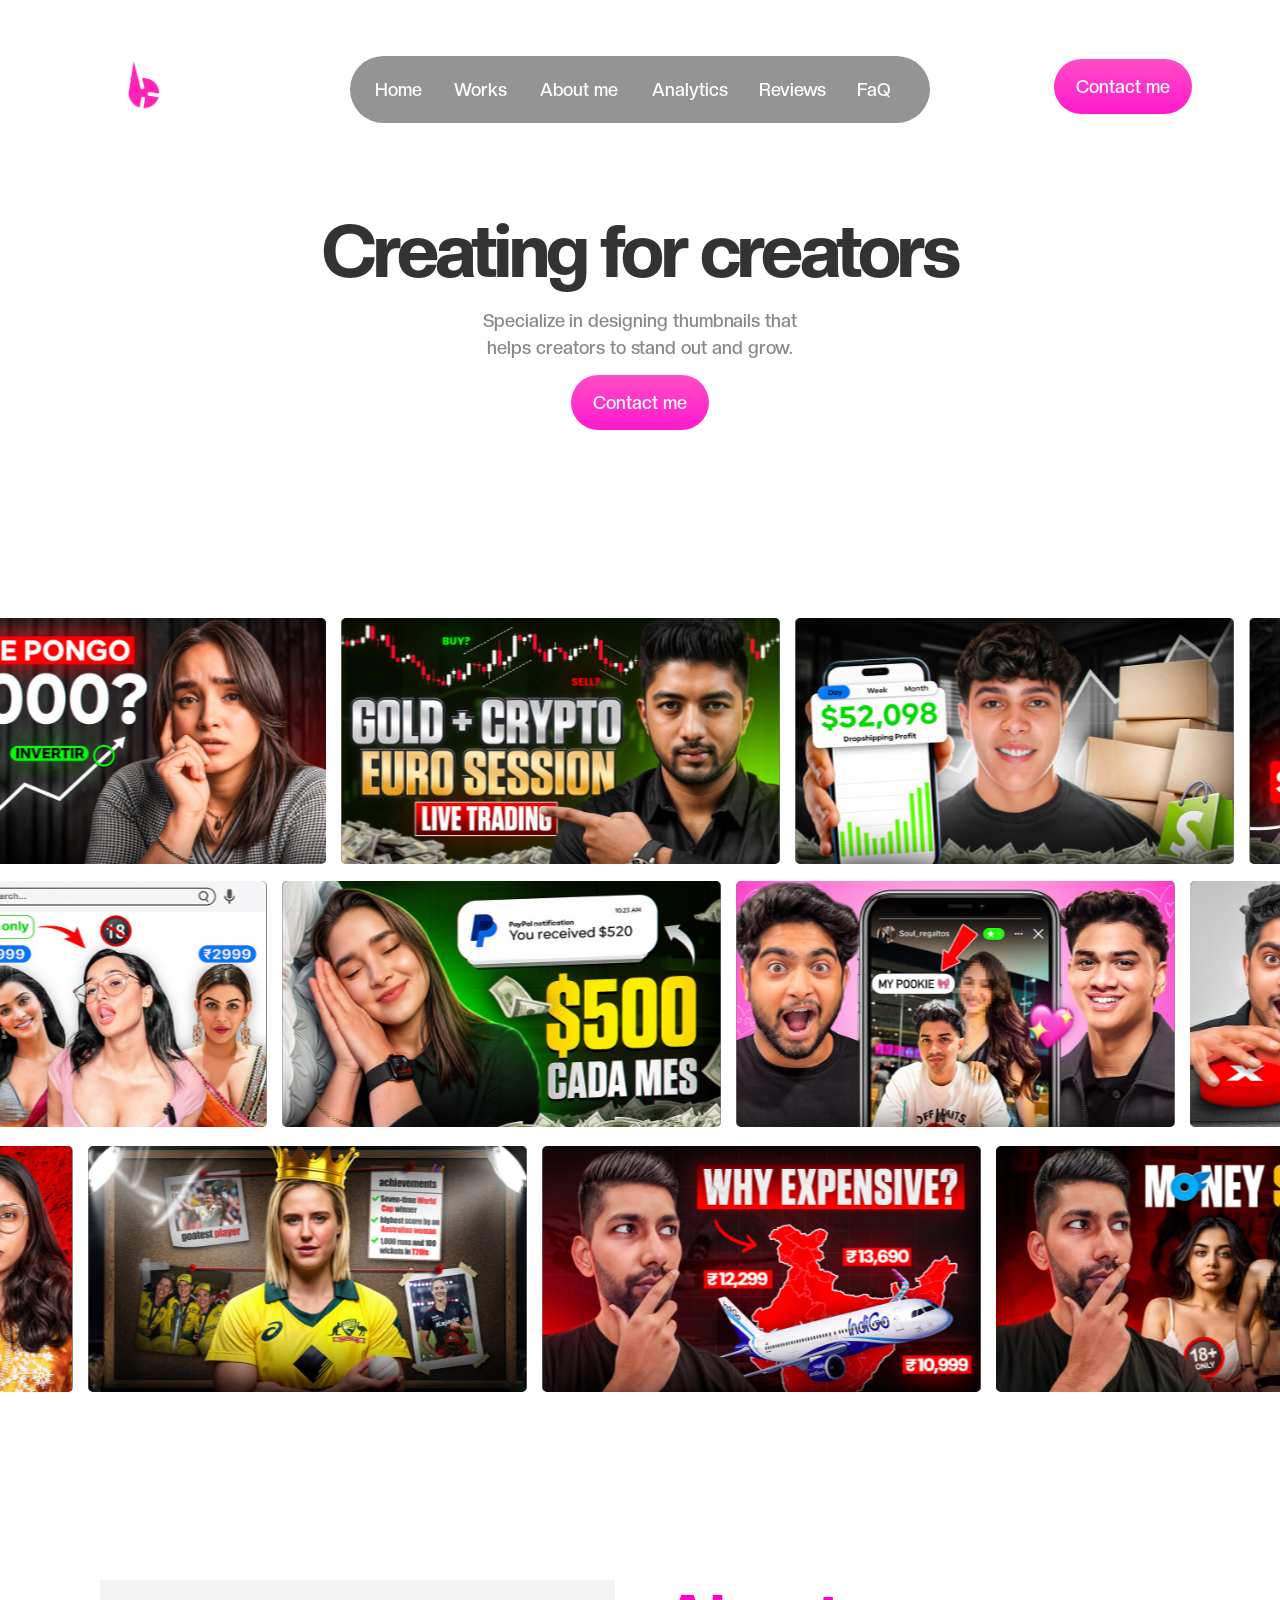
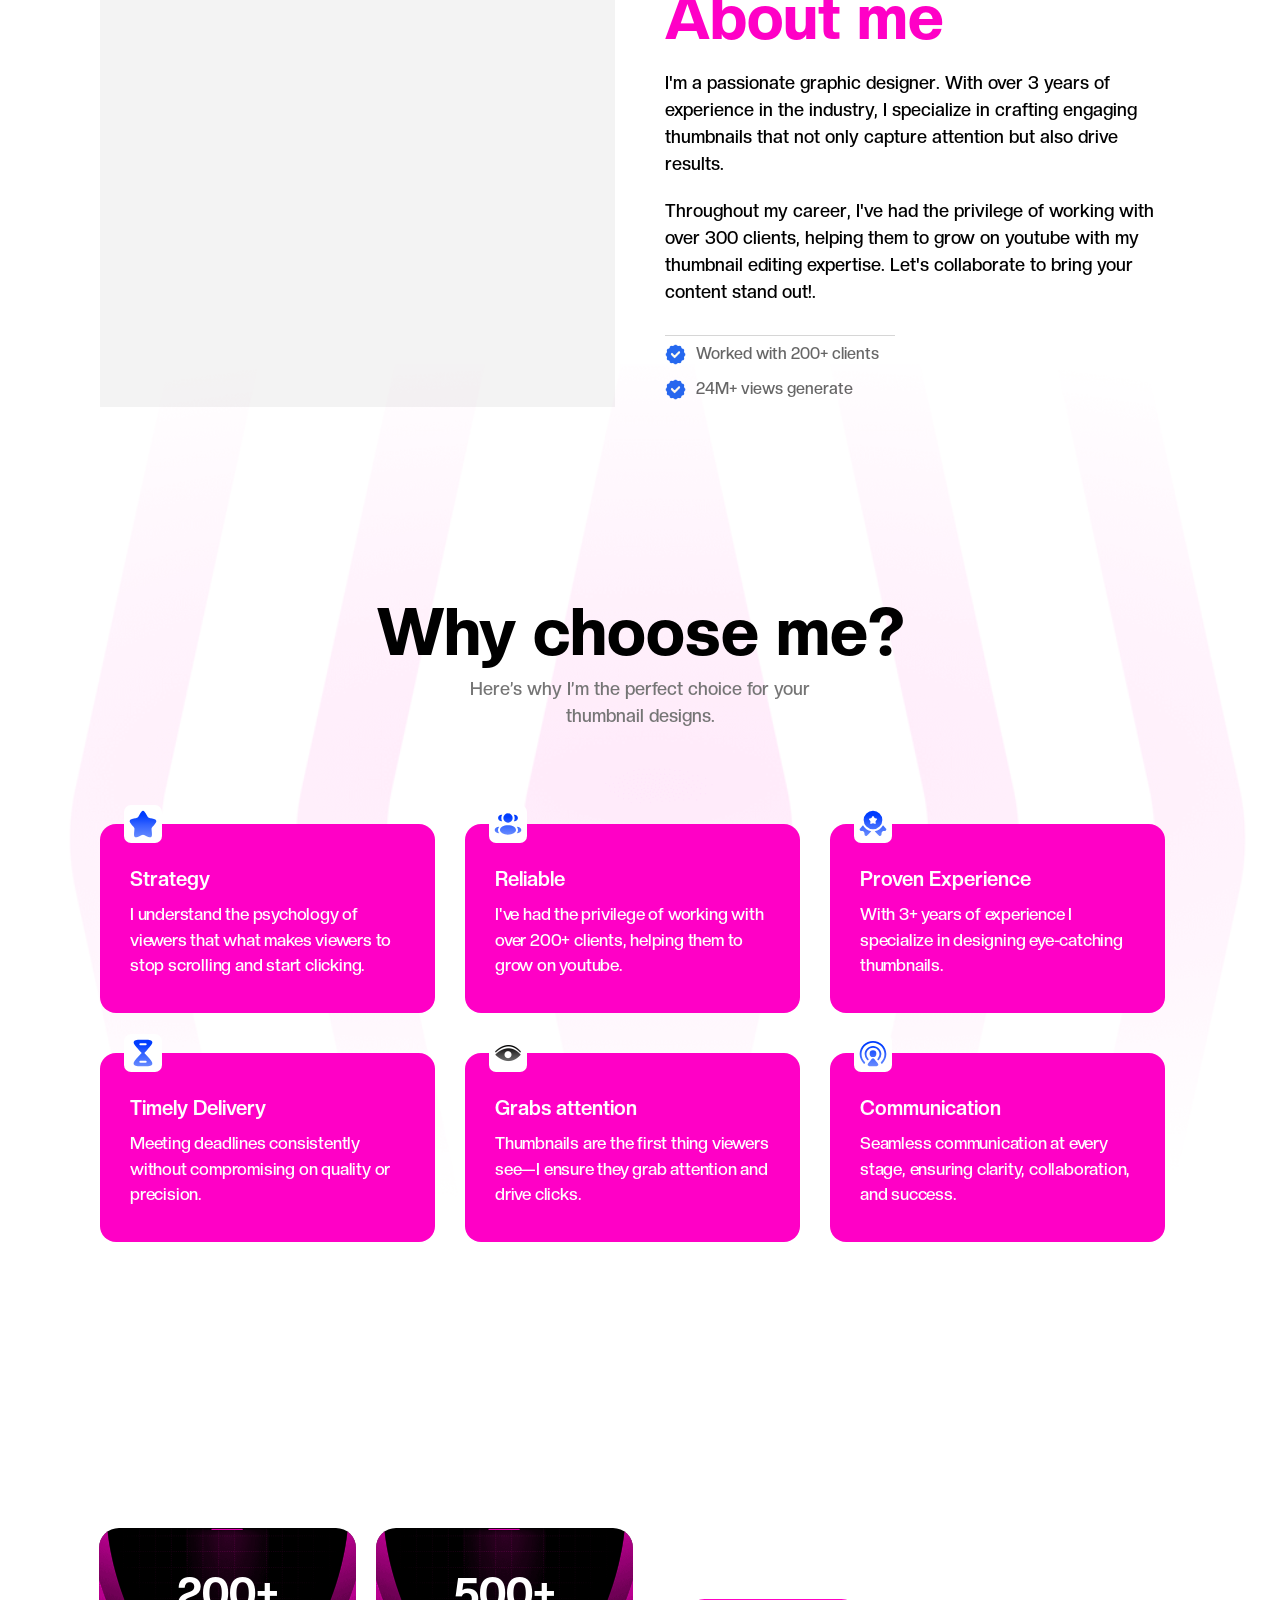
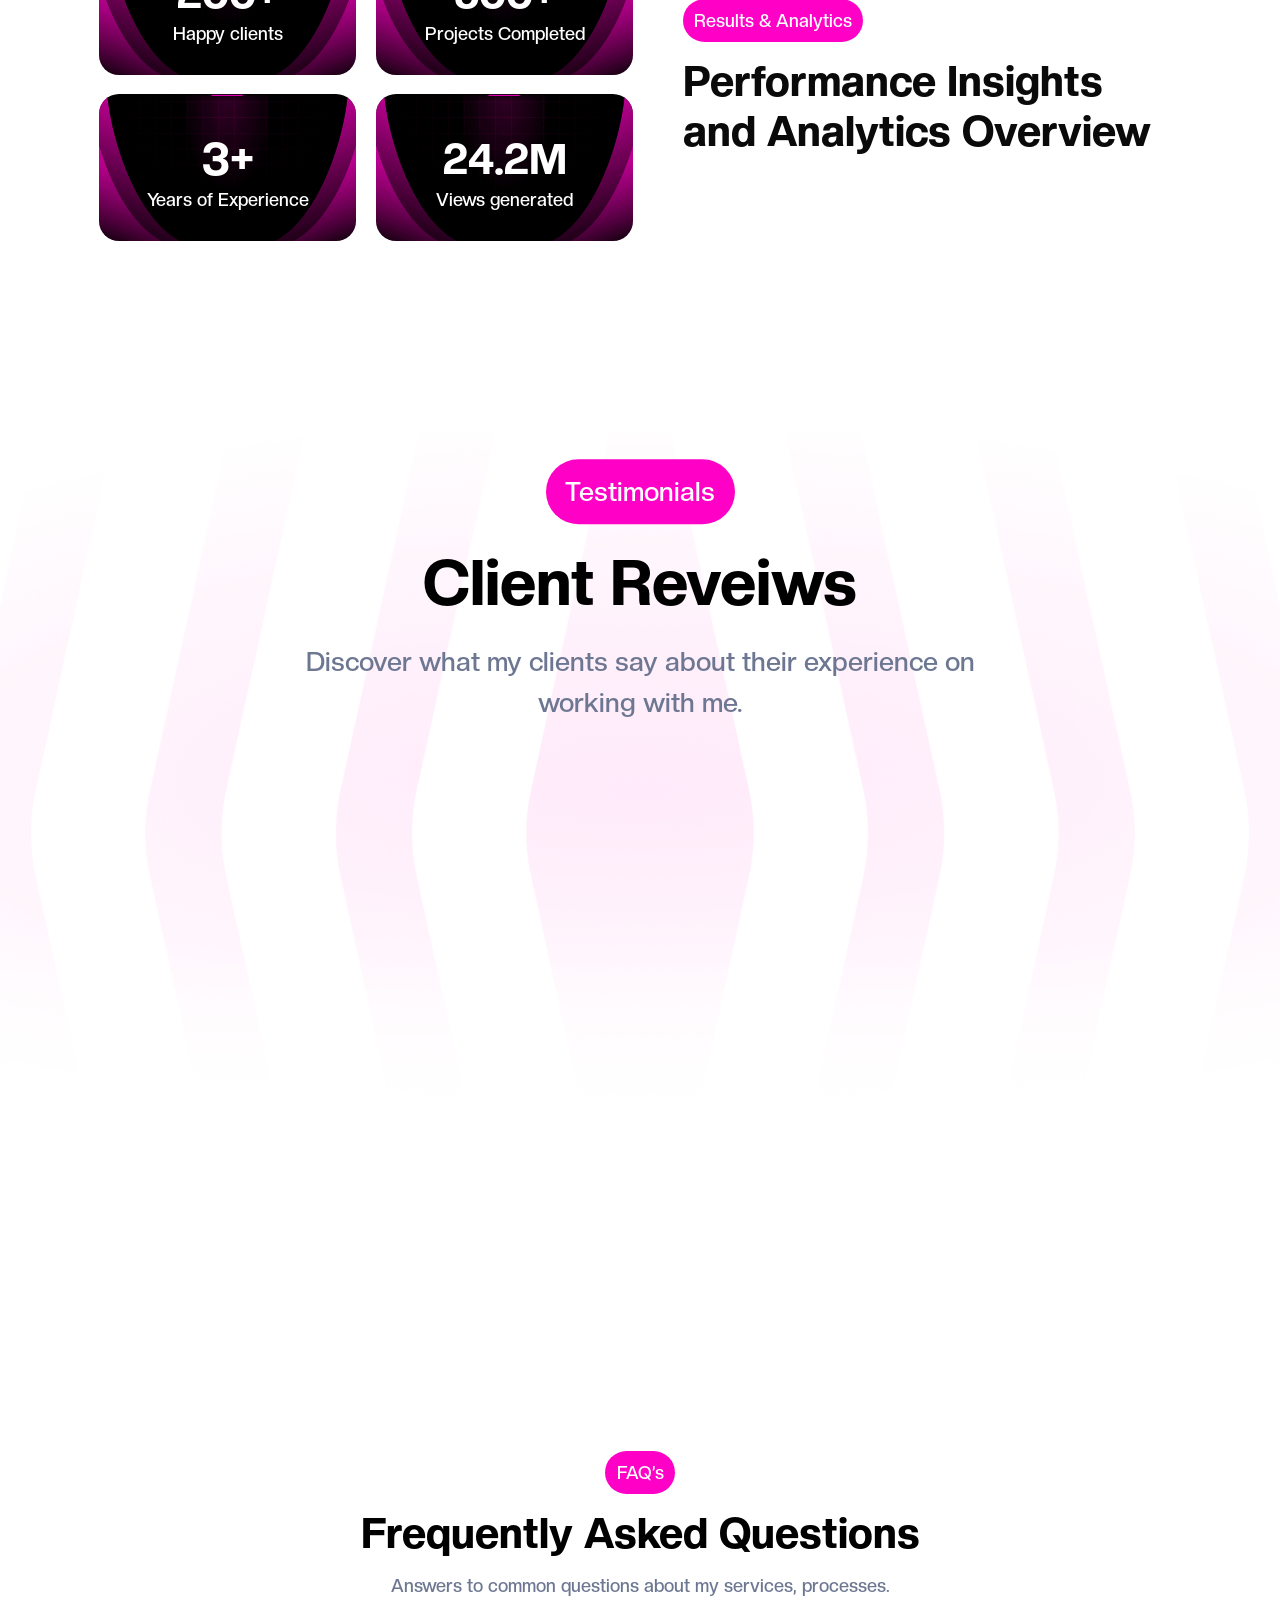
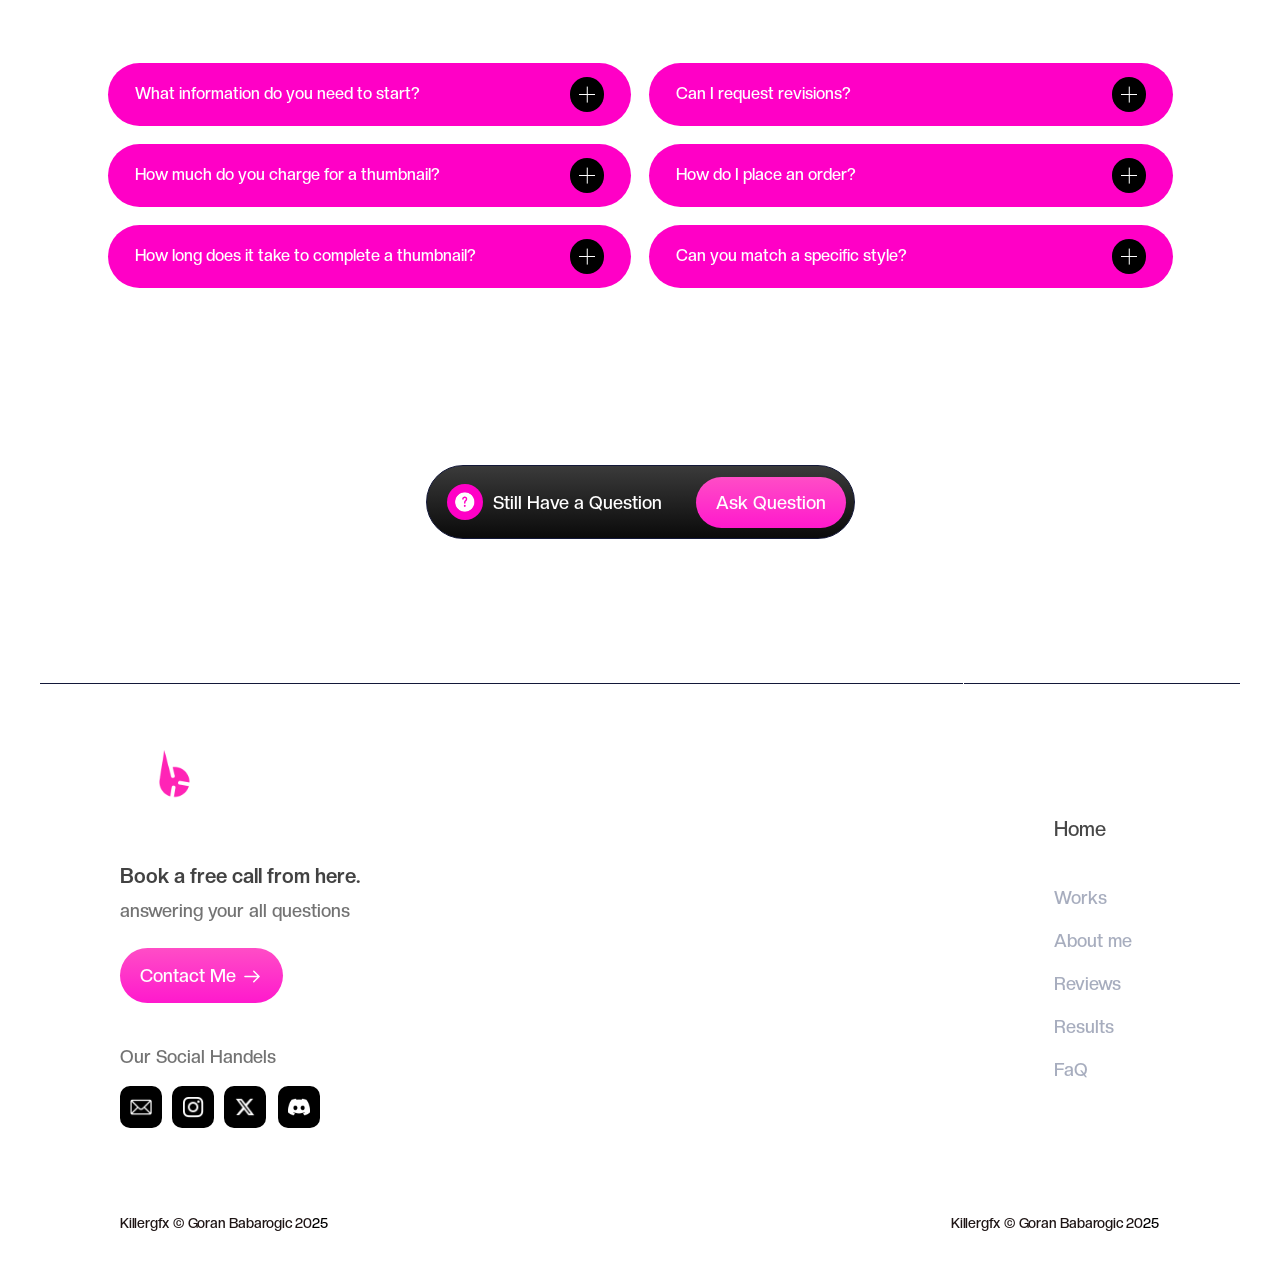
==== commit 30b96fb3: "Revert "Add dynamic island nav and OurFlex buttons" This reverts commit 86c22e97da0e8c5e19a7b284e7f9" ====
--- a/index.html
+++ b/index.html
@@ -34,28 +34,17 @@
       <a class="nav-logo" href="index.html" aria-label="Killergfx home">
         <img src="assets/img/logo.png" width="99" height="56" alt="Killergfx">
       </a>
-      <div class="nav-island is-expanded" data-nav-island>
-        <button class="island-compact" type="button" aria-expanded="true" aria-controls="primaryNavLinks" aria-label="Open navigation">
-          <span class="island-live-dot" aria-hidden="true"></span>
-          <span class="island-section" data-island-section>Home</span>
-        </button>
-        <div class="nav-links" id="primaryNavLinks">
+      <div class="nav-pill">
+        <div class="nav-links">
           <a class="nav-link" href="#home">Home</a>
           <a class="nav-link" href="#portfolio">Works</a>
           <a class="nav-link" href="#about">About me</a>
           <a class="nav-link" href="#result-analytics">Analytics</a>
           <a class="nav-link" href="#testimonials">Reviews</a>
-          <a class="nav-link" href="#faq">FAQ</a>
-        </div>
-        <div class="island-progress" role="progressbar" aria-label="Page scroll progress" aria-valuemin="0" aria-valuemax="100" aria-valuenow="0" data-island-progress>
-          <svg viewBox="0 0 36 36" aria-hidden="true" focusable="false">
-            <circle class="island-progress-track" cx="18" cy="18" r="15.5" pathLength="100"></circle>
-            <circle class="island-progress-arc" cx="18" cy="18" r="15.5" pathLength="100" data-island-progress-arc></circle>
-          </svg>
-          <span class="island-progress-core" aria-hidden="true"></span>
-        </div>
-      </div>
-      <a class="btn-saas btn-saas--secondary nav-cta" href="contact.html"><span class="btn-label">Contact me</span></a>
+          <a class="nav-link" href="#faq">FaQ</a>
+        </div>
+      </div>
+      <a class="btn-pink nav-cta" href="contact.html">Contact me</a>
       <button class="nav-toggle" type="button" aria-expanded="false" aria-controls="mobileMenu" aria-label="Open menu">
         <span class="nav-toggle-icon" aria-hidden="true"><i></i><i></i></span>
       </button>
@@ -75,7 +64,7 @@
       </nav>
       <div class="mobile-menu-foot">
         <p>Have a thumbnail in mind?</p>
-        <a class="btn-saas btn-saas--primary mobile-menu-cta" href="contact.html"><span class="btn-label">Let’s talk</span></a>
+        <a class="btn-pink mobile-menu-cta" href="contact.html">Let’s talk</a>
         <a class="mobile-menu-mail" href="mailto:sameerkumar04300@gmail.com">sameerkumar04300@gmail.com</a>
       </div>
     </div>
@@ -94,7 +83,7 @@
         </div>
         <p><strong>300+</strong> creators helped</p>
       </div>
-      <a class="btn-saas btn-saas--primary hero-cta" href="contact.html"><span class="btn-label">Contact me</span></a>
+      <a class="btn-pink hero-cta" href="contact.html">Contact me</a>
     </header>
 
     <header class="portfolio-mobile-head">
@@ -561,7 +550,7 @@
             <div class="faq-still-icon"><img src="assets/img/still-icon.png" alt=""></div>
             <p>Still Have a Question</p>
           </div>
-          <a class="btn-saas btn-saas--primary faq-ask" href="contact.html"><span class="btn-label">Ask Question</span></a>
+          <a class="faq-ask" href="contact.html">Ask Question</a>
         </div>
       </div>
     </header>
@@ -573,7 +562,7 @@
           <h3>Book a free call from here.</h3>
           <p>answering your all questions</p>
         </div>
-        <a class="btn-saas btn-saas--primary footer-cta" href="contact.html"><span class="btn-label">Contact Me <img src="assets/img/arrow.svg" width="20" height="20" alt=""></span></a>
+        <a class="footer-cta" href="contact.html">Contact Me <img src="assets/img/arrow.svg" width="20" height="20" alt=""></a>
         <div class="footer-socials">
           <h3>Our Social Handels</h3>
           <div class="social-row">
--- a/styles.css
+++ b/styles.css
@@ -71,13 +71,9 @@
   --pink: #ff00c6;
   --pink-light: #ff4dc6;
   --pink-deep: #ff19cd;
-  --blue: #3f80ff;
-  --blue-light: #5a92ff;
-  --blue-deep: #2f67e6;
   --ink: #0a0a0a;
   --grey-text: #6d7792;
   --navy: #131839;
-  --scroll-progress: 0;
   --font: "Creato Display", -apple-system, BlinkMacSystemFont, "Segoe UI", sans-serif;
 }
 
@@ -162,7 +158,7 @@
 }
 
 .page--contact {
-  padding-top: 104px;
+  padding-top: 0;
 }
 
 #home,
@@ -192,135 +188,34 @@
   white-space: nowrap;
 }
 
-/* --------------------------------------------------------------------------
-   OurFlex button system
-   The visual tokens (bevel, gradient, 10px radius, 500 weight, dot-grid
-   ripple) follow the supplied spec. The portfolio's existing CTA dimensions
-   are retained so its fixed desktop composition does not move.
-   -------------------------------------------------------------------------- */
-
-.btn-saas {
-  position: relative;
+.btn-pink {
   display: inline-flex;
   align-items: center;
   justify-content: center;
-  min-height: 32px;
-  padding: 0 14px;
-  overflow: hidden;
-  border: 1px solid transparent;
-  border-radius: 10px;
-  font-size: 14px;
-  font-weight: 500;
-  line-height: 1;
-  text-align: center;
+  gap: 6px;
+  padding: 14px 20px;
+  border-radius: 100px;
+  background: linear-gradient(180deg, rgb(255, 77, 198), rgb(255, 25, 205));
+  color: #ffffff;
+  font-size: 18px;
+  font-weight: 550;
+  line-height: 27px;
   white-space: nowrap;
-  -webkit-tap-highlight-color: transparent;
-  transition: transform 150ms ease, box-shadow 150ms ease,
-    border-color 150ms ease, color 150ms ease;
-}
-
-.btn-saas::before {
-  content: "";
-  position: absolute;
-  inset: 0;
-  z-index: 0;
-  pointer-events: none;
-  background-image: var(--btn-hover-bg);
-  box-shadow: var(--btn-bevel);
-  opacity: 0;
-  transition: opacity 150ms ease;
-}
-
-.btn-saas:hover::before {
-  opacity: 1;
-}
-
-.btn-saas:active::before,
-.btn-saas:disabled::before {
-  opacity: 0;
-}
-
-.btn-saas--primary {
-  --btn-hover-bg: linear-gradient(180deg, #6a9aff 0%, #4f87ff 100%);
-  --btn-ripple-dot: rgba(255, 255, 255, 0.32);
-  --btn-bevel: inset 0 1px 0 rgba(255, 255, 255, 0.22),
-    inset 0 -1px 0 rgba(47, 103, 230, 0.4);
-  --btn-shadow: 0 1px 1px rgba(63, 128, 255, 0.16);
-  color: #ffffff;
-  border-color: var(--blue-deep);
-  background-image: linear-gradient(180deg, #5a92ff 0%, #3f80ff 100%);
-  box-shadow: var(--btn-bevel), var(--btn-shadow);
-}
-
-.btn-saas--primary:active {
-  background-image: linear-gradient(180deg, #3f80ff 0%, #2f67e6 100%);
-}
-
-.btn-saas--secondary {
-  --btn-hover-bg: linear-gradient(180deg, #ffffff 0%, #f5f6f7 100%);
-  --btn-bevel: inset 0 1px 0 rgba(255, 255, 255, 1),
-    inset 0 -1px 0 rgba(229, 231, 235, 0.9);
-  --btn-shadow: 0 1px 1px rgba(16, 24, 40, 0.01);
-  color: var(--ink);
-  border-color: #d6d8dc;
-  background-image: linear-gradient(180deg, #ffffff 0%, #f7f7f8 100%);
-  box-shadow: var(--btn-bevel), var(--btn-shadow);
-}
-
-.btn-saas:active {
-  transform: scale(0.98);
-}
-
-.btn-saas:focus-visible {
-  outline: 2px solid rgba(63, 128, 255, 0.55);
-  outline-offset: 3px;
-}
-
-.btn-saas:disabled {
-  cursor: default;
-  transform: none;
-}
-
-.btn-saas > .btn-label {
-  position: relative;
-  z-index: 1;
-  display: inline-flex;
-  align-items: center;
-  gap: 6px;
-}
-
-.btn-saas svg,
-.btn-saas img {
+  transition: transform 0.35s cubic-bezier(0.22, 1, 0.36, 1), filter 0.35s ease;
+}
+
+.btn-pink:hover {
+  transform: scale(1.1);
+  background: linear-gradient(180deg, rgb(255, 130, 228), rgb(255, 0, 198));
+}
+
+.btn-pink:active {
+  transform: scale(0.97);
+}
+
+.btn-pink svg,
+.btn-pink img {
   flex: none;
-}
-
-.btn-grid-ripple {
-  position: absolute;
-  top: 50%;
-  left: 50%;
-  z-index: 0;
-  width: 16px;
-  height: 16px;
-  border-radius: 9999px;
-  pointer-events: none;
-  background-image: radial-gradient(
-    circle at 2px 2px,
-    var(--btn-ripple-dot, rgba(63, 128, 255, 0.22)) 1px,
-    transparent 0
-  );
-  background-size: 4px 4px;
-  animation: btn-dot-fill 380ms ease-out forwards;
-}
-
-@keyframes btn-dot-fill {
-  0% {
-    transform: translate(-50%, -50%) scale(0);
-    opacity: 0.25;
-  }
-  100% {
-    transform: translate(-50%, -50%) scale(3.5);
-    opacity: 0;
-  }
 }
 
 /* Elements that only belong to the touch-first layout. */
@@ -348,8 +243,8 @@
 }
 
 .nav--static {
-  position: fixed;
-  top: 19px;
+  position: relative;
+  top: 0;
   height: 104px;
 }
 
@@ -384,153 +279,44 @@
   object-fit: contain;
 }
 
-.nav-island {
+.nav-pill {
   position: absolute;
-  top: 70.5px;
+  top: 37px;
   left: 50%;
   z-index: 2;
-  width: 620px;
+  display: flex;
+  align-items: center;
+  width: 580px;
   height: 67px;
-  overflow: hidden;
-  transform: translate(-50%, -50%);
-  border: 1px solid rgba(255, 255, 255, 0.08);
+  padding: 8px 24px 8px 8px;
+  transform: translateX(-50%);
   border-radius: 100px;
-  background: linear-gradient(
-      180deg,
-      rgba(255, 255, 255, 0.08) 0%,
-      rgba(255, 255, 255, 0) 42%
-    ),
-    rgba(8, 8, 10, 0.82);
-  box-shadow: 0 18px 48px rgba(0, 0, 0, 0.22),
-    inset 0 1px 0 rgba(255, 255, 255, 0.14),
-    inset 0 -1px 0 rgba(0, 0, 0, 0.35);
-  -webkit-backdrop-filter: blur(30px) saturate(180%);
-  backdrop-filter: blur(30px) saturate(180%);
-  isolation: isolate;
+  background: rgba(0, 0, 0, 0.42);
+  -webkit-backdrop-filter: blur(68px);
+  backdrop-filter: blur(68px);
   pointer-events: auto;
-  will-change: width, height;
-}
-
-.island-compact {
-  position: absolute;
-  inset: 0;
-  z-index: 2;
-  display: flex;
-  align-items: center;
-  gap: 10px;
-  padding: 0 60px 0 22px;
-  border: 0;
-  border-radius: 100px;
-  background: none;
-  color: inherit;
-  text-align: left;
-  cursor: pointer;
-  opacity: 1;
-  visibility: visible;
-  transform: translateY(0) scale(1);
-  transition: opacity 0.2s ease,
-    transform 0.42s cubic-bezier(0.22, 1, 0.36, 1), visibility 0s linear 0s;
-}
-
-.nav-island.is-expanded .island-compact {
-  opacity: 0;
-  visibility: hidden;
-  transform: translateY(-6px) scale(0.97);
-  pointer-events: none;
-  transition: opacity 0.16s ease,
-    transform 0.36s cubic-bezier(0.22, 1, 0.36, 1),
-    visibility 0s linear 0.36s;
-}
-
-.island-live-dot {
-  flex: none;
-  width: 8px;
-  height: 8px;
-  border-radius: 50%;
-  background: radial-gradient(
-    circle at 35% 30%,
-    #b7ceff 0%,
-    var(--blue-light) 48%,
-    var(--blue-deep) 100%
-  );
-  box-shadow: 0 0 0 3px rgba(63, 128, 255, 0.14),
-    0 0 12px rgba(90, 146, 255, 0.55);
-  animation: island-dot-pulse 2.8s ease-in-out infinite;
-}
-
-.island-section {
-  min-width: 0;
-  color: rgba(255, 255, 255, 0.92);
-  font-size: 15px;
-  font-weight: 500;
-  line-height: 1;
-  letter-spacing: -0.01em;
-  white-space: nowrap;
-}
-
-.island-section.is-swapping {
-  animation: island-label-in 0.42s cubic-bezier(0.22, 1, 0.36, 1);
 }
 
 .nav-links {
-  position: absolute;
-  top: 7px;
-  left: 8px;
-  z-index: 2;
   display: flex;
   align-items: center;
   width: 548px;
   height: 51px;
-  opacity: 0;
-  visibility: hidden;
-  transform: translateY(6px) scale(0.985);
-  transform-origin: 0 50%;
-  pointer-events: none;
-  transition: opacity 0.2s ease,
-    transform 0.42s cubic-bezier(0.22, 1, 0.36, 1),
-    visibility 0s linear 0.42s;
-}
-
-.nav-island.is-expanded .nav-links {
-  opacity: 1;
-  visibility: visible;
-  transform: translateY(0) scale(1);
-  pointer-events: auto;
-  transition: opacity 0.3s ease 0.05s,
-    transform 0.5s cubic-bezier(0.22, 1, 0.36, 1), visibility 0s linear 0s;
 }
 
 .nav-link {
-  position: relative;
   display: flex;
   align-items: center;
   justify-content: center;
   height: 51px;
   padding: 12px 16px;
-  border-radius: 100px;
   color: #ffffff;
   font-size: 18px;
   font-weight: 550;
   line-height: 27px;
   letter-spacing: 0;
   white-space: nowrap;
-  transition: background-color 0.25s ease, color 0.25s ease,
-    opacity 0.25s ease;
-}
-
-.nav-link:hover {
-  background-color: rgba(255, 255, 255, 0.06);
-}
-
-.nav-link.is-active {
-  background-color: rgba(255, 255, 255, 0.13);
-  box-shadow: inset 0 1px 0 rgba(255, 255, 255, 0.08);
-}
-
-.nav-link:focus-visible,
-.island-compact:focus-visible {
-  outline: 2px solid rgba(90, 146, 255, 0.9);
-  outline-offset: -4px;
+  transition: opacity 0.25s ease;
 }
 
 .nav-link:nth-child(1) { width: 81px; }
@@ -539,119 +325,6 @@
 .nav-link:nth-child(4) { width: 108px; }
 .nav-link:nth-child(5) { width: 97px; }
 .nav-link:nth-child(6) { width: 65px; }
-
-.island-progress {
-  position: absolute;
-  top: 50%;
-  right: 10px;
-  z-index: 3;
-  display: grid;
-  width: 34px;
-  height: 34px;
-  transform: translateY(-50%);
-  place-items: center;
-  pointer-events: none;
-}
-
-.island-progress svg {
-  width: 34px;
-  height: 34px;
-  overflow: visible;
-  transform: rotate(-90deg);
-}
-
-.island-progress-track,
-.island-progress-arc {
-  fill: none;
-  stroke-width: 2.5;
-}
-
-.island-progress-track {
-  stroke: rgba(255, 255, 255, 0.15);
-}
-
-.island-progress-arc {
-  stroke: var(--blue-light);
-  stroke-linecap: round;
-  stroke-dasharray: 100;
-  stroke-dashoffset: 100;
-  filter: drop-shadow(0 0 4px rgba(90, 146, 255, 0.65));
-  transition: stroke 0.3s ease;
-}
-
-.island-progress-core {
-  position: absolute;
-  width: 6px;
-  height: 6px;
-  border-radius: 50%;
-  background: rgba(255, 255, 255, 0.9);
-  box-shadow: 0 0 8px rgba(90, 146, 255, 0.7);
-  transition: background-color 0.3s ease, box-shadow 0.3s ease,
-    transform 0.3s ease;
-}
-
-.nav-island.is-complete .island-live-dot {
-  background: radial-gradient(
-    circle at 35% 30%,
-    #ddfff1 0%,
-    #7df0c4 55%,
-    #39c995 100%
-  );
-  box-shadow: 0 0 0 3px rgba(125, 240, 196, 0.14),
-    0 0 14px rgba(125, 240, 196, 0.65);
-}
-
-.nav-island.is-complete .island-progress-arc {
-  stroke: #7df0c4;
-  filter: drop-shadow(0 0 6px rgba(125, 240, 196, 0.8));
-}
-
-.nav-island.is-complete .island-progress-core {
-  background: #7df0c4;
-  box-shadow: 0 0 10px rgba(125, 240, 196, 0.85);
-  transform: scale(1.35);
-}
-
-.nav-island.is-complete .island-progress {
-  animation: island-complete-pulse 0.65s cubic-bezier(0.22, 1.4, 0.36, 1);
-}
-
-@keyframes island-dot-pulse {
-  0%,
-  100% {
-    opacity: 0.9;
-    transform: scale(1);
-  }
-  50% {
-    opacity: 1;
-    transform: scale(1.18);
-  }
-}
-
-@keyframes island-label-in {
-  from {
-    opacity: 0;
-    transform: translateY(5px);
-    filter: blur(2px);
-  }
-  to {
-    opacity: 1;
-    transform: translateY(0);
-    filter: blur(0);
-  }
-}
-
-@keyframes island-complete-pulse {
-  0% {
-    transform: translateY(-50%) scale(1);
-  }
-  45% {
-    transform: translateY(-50%) scale(1.16);
-  }
-  100% {
-    transform: translateY(-50%) scale(1);
-  }
-}
 
 .nav-cta {
   position: absolute;
@@ -660,7 +333,6 @@
   z-index: 3;
   width: 138px;
   height: 55px;
-  font-size: 18px;
   pointer-events: auto;
 }
 
@@ -705,12 +377,17 @@
   left: 50%;
   width: 138px;
   height: 55px;
-  font-size: 18px;
   transform: translateX(-50%);
+  transition: transform 0.3s cubic-bezier(0.22, 1, 0.36, 1);
+}
+
+.hero-cta:hover {
+  transform: translateX(-50%) scale(1.21);
+  background: linear-gradient(180deg, rgb(255, 130, 228), rgb(255, 0, 198));
 }
 
 .hero-cta:active {
-  transform: translateX(-50%) scale(0.98);
+  transform: translateX(-50%) scale(0.97);
 }
 
 /* Intro appear animation — matches the live Framer appear effect:
@@ -1646,10 +1323,25 @@
 }
 
 .faq-ask {
+  display: inline-flex;
+  align-items: center;
+  justify-content: center;
   flex: none;
   width: 150px;
   height: 51px;
+  padding: 12px 20px;
+  border-radius: 100px;
+  background: linear-gradient(180deg, rgb(255, 77, 198), rgb(255, 25, 205));
+  color: #ffffff;
   font-size: 18px;
+  font-weight: 550;
+  line-height: 27px;
+  white-space: nowrap;
+  transition: transform 0.35s cubic-bezier(0.22, 1, 0.36, 1), filter 0.35s ease;
+}
+
+.faq-ask:hover {
+  background: linear-gradient(180deg, rgb(255, 130, 228), rgb(255, 0, 198));
 }
 
 /* --------------------------------------------------------------------------
@@ -1702,10 +1394,25 @@
 }
 
 .footer-cta {
+  display: inline-flex;
+  align-items: center;
+  gap: 6px;
   width: 163px;
   height: 55px;
   margin-top: 24px;
+  padding: 14px 20px;
+  border-radius: 100px;
+  background: linear-gradient(180deg, rgb(255, 77, 198), rgb(255, 25, 205));
+  color: #ffffff;
   font-size: 18px;
+  font-weight: 550;
+  line-height: 27px;
+  transition: transform 0.35s cubic-bezier(0.22, 1, 0.36, 1), filter 0.35s ease;
+}
+
+.footer-cta:hover {
+  transform: scale(1.1);
+  background: linear-gradient(180deg, rgb(255, 130, 228), rgb(255, 0, 198));
 }
 
 .footer-cta img {
@@ -1959,10 +1666,31 @@
 }
 
 .contact-submit {
+  display: flex;
+  align-items: center;
+  justify-content: center;
   width: 655px;
   height: 71px;
   margin-top: 24px;
+  padding: 16px 20px;
+  border-radius: 100px;
+  background: #ffffff;
+  color: #000000;
   font-size: 21.6px;
+  font-weight: 550;
+  line-height: 32.4px;
+  outline: none;
+  transition: background-color 0.25s ease, color 0.25s ease;
+}
+
+.contact-submit:hover {
+  background: #000000;
+  color: #ffffff;
+}
+
+.contact-submit:active {
+  background: #000000;
+  color: #ffffff;
 }
 
 /* ==========================================================================
@@ -2043,7 +1771,7 @@
     transform: none;
   }
 
-  .nav-island,
+  .nav-pill,
   .nav-cta {
     display: none;
   }
@@ -2059,40 +1787,7 @@
     border-radius: 50%;
     background: #0a0a0a;
     color: #ffffff;
-    isolation: isolate;
     transition: background-color 0.25s ease, transform 0.25s ease;
-  }
-
-  .nav-toggle::before {
-    content: "";
-    position: absolute;
-    inset: -4px;
-    z-index: 0;
-    border-radius: 50%;
-    background: conic-gradient(
-      from 0deg,
-      var(--blue) calc(var(--scroll-progress, 0) * 1%),
-      rgba(0, 0, 0, 0.08) 0
-    );
-    -webkit-mask: radial-gradient(
-      farthest-side,
-      transparent calc(100% - 3px),
-      #000 calc(100% - 2.5px)
-    );
-    mask: radial-gradient(
-      farthest-side,
-      transparent calc(100% - 3px),
-      #000 calc(100% - 2.5px)
-    );
-    pointer-events: none;
-  }
-
-  .nav.is-open .nav-toggle::before {
-    background: conic-gradient(
-      from 0deg,
-      #ffffff calc(var(--scroll-progress, 0) * 1%),
-      rgba(255, 255, 255, 0.3) 0
-    );
   }
 
   .nav-toggle:active {
@@ -2100,13 +1795,12 @@
   }
 
   .nav-toggle:focus-visible {
-    outline: 2px solid var(--blue);
+    outline: 2px solid var(--pink);
     outline-offset: 3px;
   }
 
   .nav-toggle-icon {
     position: relative;
-    z-index: 1;
     display: block;
     width: 18px;
     height: 12px;
@@ -2380,8 +2074,6 @@
 
   .hero-cta::after {
     content: "↗";
-    position: relative;
-    z-index: 1;
     margin-left: 2px;
     font-size: 16px;
   }
@@ -2391,8 +2083,12 @@
       backwards;
   }
 
+  .hero-cta:hover {
+    transform: scale(1.02);
+  }
+
   .hero-cta:active {
-    transform: scale(0.98);
+    transform: scale(0.97);
   }
 
   @keyframes heroCtaMobileIn {
@@ -3325,26 +3021,6 @@
     animation: none !important;
     transition: none !important;
   }
-  .nav-island,
-  .island-compact,
-  .nav-links,
-  .nav-link,
-  .nav-toggle,
-  .island-progress-arc,
-  .island-progress-core,
-  .island-section.is-swapping,
-  .nav-island.is-complete .island-progress,
-  .btn-saas,
-  .island-live-dot {
-    animation: none !important;
-    transition: none !important;
-  }
-  .nav-island {
-    will-change: auto;
-  }
-  .btn-grid-ripple {
-    display: none !important;
-  }
   .marquee-track,
   .testi-track {
     will-change: auto;
